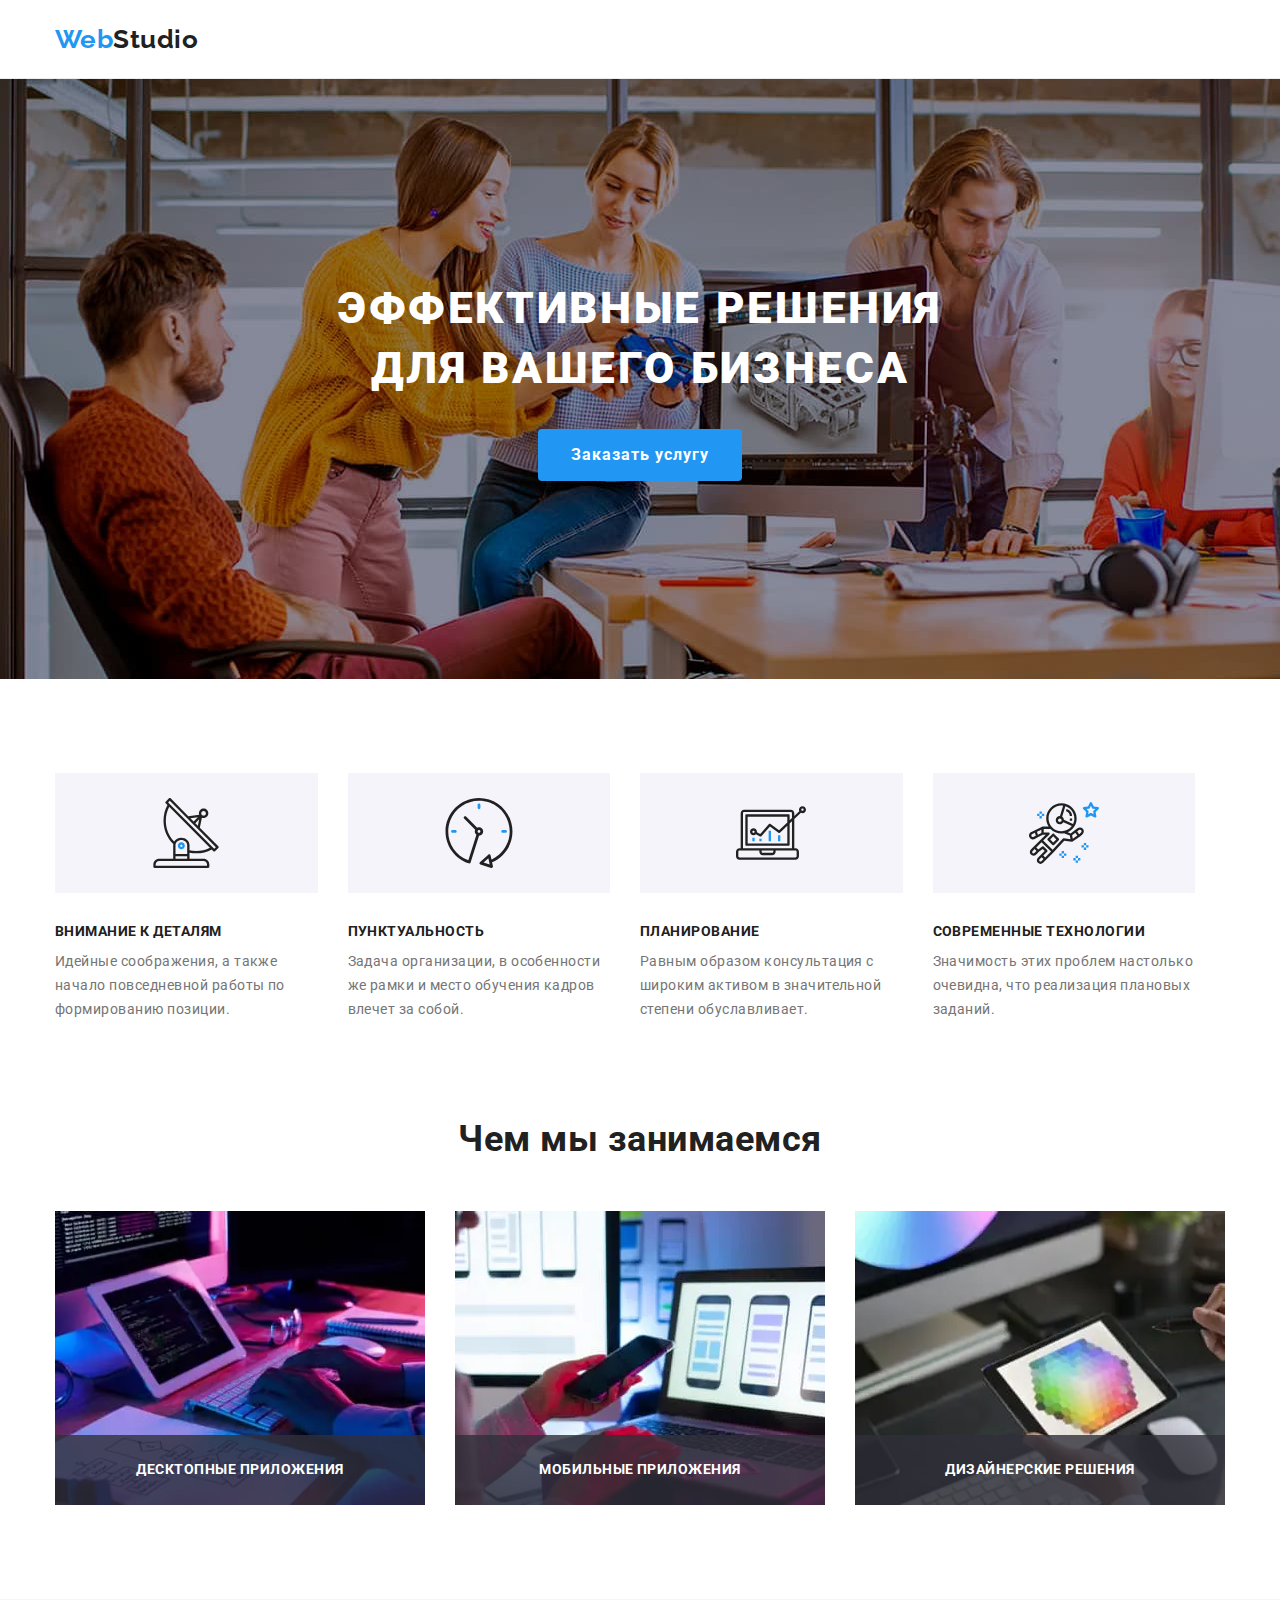
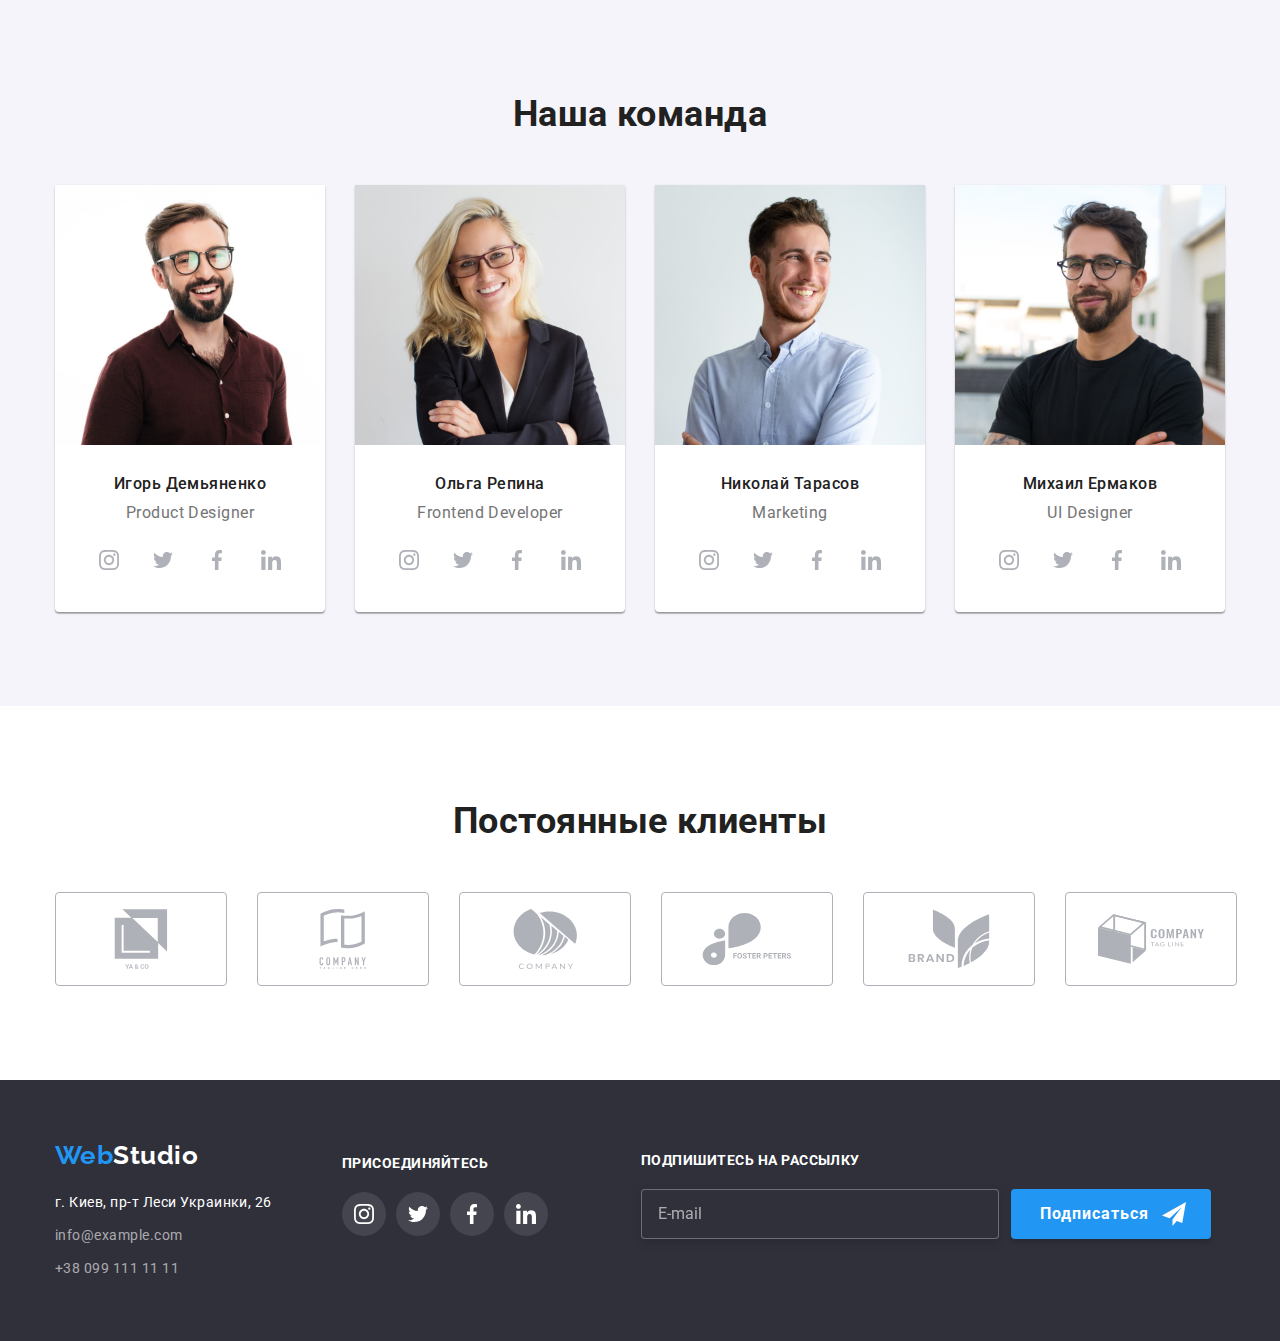
==== index.html @ a17e6ce0 "our works" ====
<!DOCTYPE html>
<html lang="ru">
  <head>
    <meta charset="UTF-8" />
    <meta http-equiv="X-UA-Compatible" content="IE=edge" />
    <meta name="viewport" content="width=device-width, initial-scale=1.0" />
    <title>Студия</title>
    
    <link rel="preconnect" href="https://fonts.gstatic.com" />
    <link
      href="https://fonts.googleapis.com/css2?family=Raleway:wght@700&family=Roboto:wght@400;500;700;900&display=swap"
      rel="stylesheet"
    />
    <link
      rel="stylesheet"
      href="https://cdnjs.cloudflare.com/ajax/libs/modern-normalize/1.0.0/modern-normalize.min.css"
    />
    <link rel="stylesheet" href="./css/main.min.css">
  </head>
  <body>
    <!-- Header -->
    <header class="header header-section">
      <div class="container header-container">
        <a href="./index.html" lang="en" class="logo logo-geometry"
          ><span class="logo__name-one">Web</span
          ><span class="logo__name-two">Studio</span></a
        >
        <nav class="nav">
          <ul class="nav-list list">
            <li class="nav-list__point">
              <a href="./index.html" class="nav-list__item nav-list__item--current">Студия</a>
            </li>
            <li class="nav-list__point">
              <a href="./portfolio.html" class="nav-list__item">Портфолио</a>
            </li>
            <li class="nav-list__point"><a href="" class="nav-list__item">Контакты</a></li>
          </ul>
        </nav>
        <ul class="contacts list nav-contacts">
          <li class="contacts__point">
            <a href="mailto:info@devstudio.com" class="contacts__item">
              <svg class="contacts__icon" width="16" height="12">
                <use href="./images/sprite.svg#icon-envelope"></use>
              </svg>
              info@devstudio.com</a
            >
          </li>
          <li class="contacts__point">
            <a href="tel:+380961111111" class="contacts__item">
              <svg class="contacts__icon" width="10" height="16">
                <use href="./images/sprite.svg#icon-smartphone"></use>
              </svg>
              +38 096 111 11 11</a
            >
          </li>
        </ul>
      </div>
    </header>
    <!-- Main -->
    <main>
      <!-- Hero -->
      <section class="hero section hero-geometry">
        <div class="container">
          <h1 class="hero__title">
            Эффективные решения <br> для вашего бизнеса
          </h1>
          <button type="button" class="hero__button" data-modal-open>
            Заказать услугу
          </button>
        </div>
      </section>

      <!-- Why us -->
      <section class="advantages section advantages-geometry">
        <div class="container">
          <h2 class="heading-studio visually-hidden">Почему мы?</h2>
          <ul class="pros list pros-geometry">
            <li class="pros__list-item">
              <div class="pros__pic">
                <svg class="pros__icon" width="70" height="70">
                  <use href="./images/sprite.svg#icon-antenna"></use>
                </svg>
              </div>
              <h3 class="pros__name">Внимание к деталям</h3>
              <p class="pros__content">
                Идейные соображения, а также начало повседневной работы по
                формированию позиции.
              </p>
            </li>

            <li class="pros__list-item">
              <div class="pros__pic">
                <svg class="pros__icon" width="70" height="70">
                  <use href="./images/sprite.svg#icon-clock"></use>
                </svg>
              </div>
              <h3 class="pros__name">Пунктуальность</h3>
              <p class="pros__content">
                Задача организации, в особенности же рамки и место обучения
                кадров влечет за собой.
              </p>
            </li>

            <li class="pros__list-item">
              <div class="pros__pic">
                <svg class="pros__icon" width="70" height="70">
                  <use href="./images/sprite.svg#icon-diagram"></use>
                </svg>
              </div>
              <h3 class="pros__name">Планирование</h3>
              <p class="pros__content">
                Равным образом консультация с широким активом в значительной
                степени обуславливает.
              </p>
            </li>

            <li class="pros__list-item">
              <div class="pros__pic">
                <svg class="pros__icon" width="70" height="70">
                  <use href="./images/sprite.svg#icon-astronaut"></use>
                </svg>
              </div>
              <h3 class="pros__name">
                Современные технологии
              </h3>
              <p class="pros__content">
                Значимость этих проблем настолько очевидна, что реализация
                плановых заданий.
              </p>
            </li>
          </ul>
        </div>
      </section>

      <!-- What we do -->
      <section class="works section works-geometry">
        <div class="container">
          <h2 class="heading-studio">Чем мы занимаемся</h2>
          <ul class="services list services-geometry">
            <li class="services__image">


              <picture>
                <source media="(min-width: 1200px)"
                    srcset="./images/what-we-do/hands-typing-web.webp 1x, ./images/what-we-do/hands-typing-web@2x.webp 2x"
                    type="image/webp">
                <source media="(min-width: 1200px)"
                    srcset="./images/what-we-do/hands-typing.jpg 1x, ./images/what-we-do/hands-typing@2x.jpg 2x">
              <img
                src="#"
                alt="Руки, набирающие текст на беспроводной клавиатуре"
              />
              </picture>

              <div class="services__description">
                <p class="services__name">Десктопные приложения</p>
              </div>
            </li>
            <li class="services__image">

<picture>
<source media="(min-width: 1200px)"
                    srcset="./images/what-we-do/one-hand-holding-the-phone-web.webp 1x, ./images/what-we-do/one-hand-holding-the-phone-web@2x.webp 2x"
                    type="image/webp">
                <source media="(min-width: 1200px)"
                    srcset="./images/what-we-do/one-hand-holding-the-phone.jpg 1x, ./images/what-we-do/one-hand-holding-the-phone@2x.jpg 2x">
              <img
                src="#"
                alt="Руки: в одной мобильный телефон, вторая лежит на клавиатуре"
              />
</picture>
            <div class="services__description">
              <p class="services__name">Мобильные приложения</p>
            </div>
            </li>
            <li class="services__image">
              <picture>
<source media="(min-width: 1200px)"
                    srcset="./images/what-we-do/color-palette-web.webp 1x, ./images/what-we-do/color-palette-web@2x.webp 2x"
                    type="image/webp">
                <source media="(min-width: 1200px)"
                    srcset="./images/what-we-do/color-palette.jpg 1x, ./images/what-we-do/color-palette@2x.jpg 2x">
              <img
                src="#"
                alt="Руки, держащие планшет с изображением цветовой палитры"
              />
</picture>
              
            <div class="services__description">
              <p class="services__name">Дизайнерские решения</p>
            </div>
            </li>

          </ul>
        </div>
      </section>

      <!-- Our team -->
      <section class="employees section">
        <div class="container">
          <h2 class="heading-studio">Наша команда</h2>
          <ul class="team list">
            <li class="team__employee-card">
              <img
                src="./images/our-team/igor-demianenko.jpg"
                alt="Игорь Демьяненко"
                width="270"
              />
              <div class="team__employee-info">
                <h3 class="team__employee-name">Игорь Демьяненко</h3>
                <p lang="en" class="team__employee-job">
                  Product Designer
                </p>
                <ul class="networks list">
                  <li class="networks__item list">
                    <a href="" class="networks__link">
                      <svg class="networks__icon" width="20" height="20">
                        <use href="./images/sprite.svg#icon-instagram"></use>
                      </svg>
                    </a>
                  </li>
                  <li class="networks__item list">
                    <a href="" class="networks__link">
                      <svg class="networks__icon" width="20" height="20">
                        <use href="./images/sprite.svg#icon-twitter"></use>
                      </svg>
                    </a>
                  </li>
                  <li class="networks__item list">
                    <a href="" class="networks__link">
                      <svg class="networks__icon" width="20" height="20">
                        <use href="./images/sprite.svg#icon-facebook"></use>
                      </svg>
                    </a>
                  </li>
                  <li class="networks__item list">
                    <a href="" class="networks__link">
                      <svg class="networks__icon" width="20" height="20">
                        <use href="./images/sprite.svg#icon-linkedin"></use>
                      </svg>
                    </a>
                  </li>
                </ul>
              </div>
            </li>
            <li class="team__employee-card">
              <img
                src="./images/our-team/olga-repina.jpg"
                alt="Ольга Репина"
                width="270"
              />
              <div class="team__employee-info">
                <h3 class="team__employee-name">Ольга Репина</h3>
                <p lang="en" class="team__employee-job">
                  Frontend Developer
                </p>
                <ul class="networks list">
                  <li class="networks__item list">
                    <a href="" class="networks__link">
                      <svg class="networks__icon" width="20" height="20">
                        <use href="./images/sprite.svg#icon-instagram"></use>
                      </svg>
                    </a>
                  </li>
                  <li class="networks__item list">
                    <a href="" class="networks__link">
                      <svg class="networks__icon" width="20" height="20">
                        <use href="./images/sprite.svg#icon-twitter"></use>
                      </svg>
                    </a>
                  </li>
                  <li class="networks__item list">
                    <a href="" class="networks__link">
                      <svg class="networks__icon" width="20" height="20">
                        <use href="./images/sprite.svg#icon-facebook"></use>
                      </svg>
                    </a>
                  </li>
                  <li class="networks__item list">
                    <a href="" class="networks__link">
                      <svg class="networks__icon" width="20" height="20">
                        <use href="./images/sprite.svg#icon-linkedin"></use>
                      </svg>
                    </a>
                  </li>
                </ul>
              </div>
            </li>
            <li class="team__employee-card">
              <img
                src="./images/our-team/nikolai-tarasov.jpg"
                alt="Николай Тарасов"
                width="270"
              />
              <div class="team__employee-info">
                <h3 class="team__employee-name">Николай Тарасов</h3>
                <p lang="en" class="team__employee-job">Marketing</p>
                <ul class="networks list">
                  <li class="networks__item list">
                    <a href="" class="networks__link">
                      <svg class="networks__icon" width="20" height="20">
                        <use href="./images/sprite.svg#icon-instagram"></use>
                      </svg>
                    </a>
                  </li>
                  <li class="networks__item list">
                    <a href="" class="networks__link">
                      <svg class="networks__icon" width="20" height="20">
                        <use href="./images/sprite.svg#icon-twitter"></use>
                      </svg>
                    </a>
                  </li>
                  <li class="networks__item list">
                    <a href="" class="networks__link">
                      <svg class="networks__icon" width="20" height="20">
                        <use href="./images/sprite.svg#icon-facebook"></use>
                      </svg>
                    </a>
                  </li>
                  <li class="networks__item list">
                    <a href="" class="networks__link">
                      <svg class="networks__icon" width="20" height="20">
                        <use href="./images/sprite.svg#icon-linkedin"></use>
                      </svg>
                    </a>
                  </li>
                </ul>
              </div>
            </li>
            <li class="team__employee-card">
              <img
                src="./images/our-team/mikhail-ermakov.jpg"
                alt="Михаил Ермаков"
                width="270"
              />
              <div class="team__employee-info">
                <h3 class="team__employee-name">Михаил Ермаков</h3>
                <p lang="en" class="team__employee-job">UI Designer</p>
                <ul class="networks list">
                  <li class="networks__item list">
                    <a href="" class="networks__link">
                      <svg class="networks__icon" width="20" height="20">
                        <use href="./images/sprite.svg#icon-instagram"></use>
                      </svg>
                    </a>
                  </li>
                  <li class="networks__item list">
                    <a href="" class="networks__link">
                      <svg class="networks__icon" width="20" height="20">
                        <use href="./images/sprite.svg#icon-twitter"></use>
                      </svg>
                    </a>
                  </li>
                  <li class="networks__item list">
                    <a href="" class="networks__link">
                      <svg class="networks__icon" width="20" height="20">
                        <use href="./images/sprite.svg#icon-facebook"></use>
                      </svg>
                    </a>
                  </li>
                  <li class="networks__item list">
                    <a href="" class="networks__link">
                      <svg class="networks__icon" width="20" height="20">
                        <use href="./images/sprite.svg#icon-linkedin"></use>
                      </svg>
                    </a>
                  </li>
                </ul>
              </div>
            </li>
          </ul>
        </div>
      </section>

      <section class="our-clients section">
        <div class="container">
          <h2 class="heading-studio">Постоянные клиенты</h2>
          <ul class="clients list">
            <li class="clients__item">
              <a href="" class="clients__link"
                ><svg class="clients__icon" width="106" height="60">
                  <use href="./images/sprite.svg#icon-yaco"></use>
                </svg>
              </a>
            </li>

            <li class="clients__item">
              <a href="" class="clients__link"
                ><svg class="clients__icon" width="106" height="60">
                  <use
                    href="./images/sprite.svg#icon-company-tagline-here"
                  ></use>
                </svg>
              </a>
            </li>

            <li class="clients__item">
              <a href="" class="clients__link"
                ><svg class="clients__icon" width="106" height="60">
                  <use href="./images/sprite.svg#icon-company"></use>
                </svg>
              </a>
            </li>

            <li class="clients__item">
              <a href="" class="clients__link"
                ><svg class="clients__icon" width="106" height="60">
                  <use href="./images/sprite.svg#icon-foster-petters"></use>
                </svg>
              </a>
            </li>

            <li class="clients__item">
              <a href="" class="clients__link"
                ><svg class="clients__icon" width="106" height="60">
                  <use href="./images/sprite.svg#icon-brand"></use>
                </svg>
              </a>
            </li>

            <li class="clients__item">
              <a href="" class="clients__link"
                ><svg class="clients__icon" width="106" height="60">
                  <use href="./images/sprite.svg#icon-company-tagline"></use>
                </svg>
              </a>
            </li>
          </ul>
        </div>
      </section>
    </main>
    <!-- Footer -->
    <footer class="footer">
      <div class="container footer-container">
        <div class="footer-contacts contacts-geometry">
          <a href="index.html" lang="en" class="logo logo-footer"
            ><span class="logo__name-one">Web</span
            ><span class="logo__name-two--white">Studio</span></a
          >
          <address>
            <ul class="address list">
              <li class="address__map">
                <a
                  href="https://goo.gl/maps/o1qzPbgA9d3HTLMZ9"
                  target="_blank"
                  rel="noopener noreferrer"
                  class="address__google-maps"
                  >г. Киев, пр-т Леси Украинки, 26</a
                >
              </li>
              <li class="address__email">
                <a href="mailto:info@example.com" class="address__virtual-link"
                  >info@example.com</a
                >
              </li>
              <li class="address__phone">
                <a href="tel:+380991111111" class="address__virtual-link"
                  >+38 099 111 11 11</a
                >
              </li>
            </ul>
          </address>
        </div>
        <div class="join-us footer-networks">
          <h3 class="join-us__footer-heading">Присоединяйтесь</h3>
          <ul class="networks list">
            <li class="networks__item list">
              <a href="" class="networks__link networks__link-grey">
                <svg class="networks__icon" width="20" height="20">
                  <use href="./images/sprite.svg#icon-instagram"></use>
                </svg>
              </a>
            </li>
            <li class="networks__item list">
              <a href="" class="networks__link networks__link-grey">
                <svg class="networks__icon" width="20" height="20">
                  <use href="./images/sprite.svg#icon-twitter"></use>
                </svg>
              </a>
            </li>
            <li class="networks__item list">
              <a href="" class="networks__link networks__link-grey">
                <svg class="networks__icon" width="20" height="20">
                  <use href="./images/sprite.svg#icon-facebook"></use>
                </svg>
              </a>
            </li>
            <li class="networks__item list">
              <a href="" class="networks__link networks__link-grey">
                <svg class="networks__icon" width="20" height="20">
                  <use href="./images/sprite.svg#icon-linkedin"></use>
                </svg>
              </a>
            </li>
          </ul>
        </div>
        
        <div class="footer-form footer-form-geometry">
          <form action="#" class="contact-form">
            <p class="contact-form__feedback">Подпишитесь на рассылку</p>
            <div class="form-field">
              <label class="form-field__label">
                <input class="form-field__input" type="email" name="email" placeholder="E-mail" required>
              </label>
              <button class="form-field__button" type="submit">Подписаться
                <svg class="form-field__icon" width="24" height="24">
                  <use href="./images/sprite.svg#icon-icon-send"></use>
                </svg>  
              </button>
            </div>
          </form>
        </div>
      </div>
    </footer>
    <div class="backdrop is-hidden" data-modal>
      <div class="modal">
        <button type="button" class="close-button" data-modal-close>
          <svg class="modal-button" width="18" height="18">
            <use href=./images/sprite.svg#icon-close-button></use>
          </svg>
        </button>
        <form class="modal-form" autocomplete="off">
          
            <p class="modal-form-feedback">Оставьте свои данные, мы вам перезвоним</p>
            <label class="modal-form-label">Имя
              <input class="modal-form-input" type="text" name="user-name" minlength="2"
                            pattern="[a-zA-Zа-яёА-ЯЁ]+" title="Имя должно содержать символы кирилицы или латиницы" required>
              <svg class="modal-form-icon" width="18" height="18">
                <use href="./images/sprite.svg#icon-person-black"></use>
              </svg>
            </label>

            <label class="modal-form-label">Телефон
              <input class="modal-form-input" type="tel" name="user-phone" pattern="[0-9]{3}[0-9]{3}[0-9]{2}[0-9]{2}" title="0960000000" required>
              <svg class="modal-form-icon" width="18" height="18">
                <use href="./images/sprite.svg#icon-phone-black"></use>
              </svg>
            </label>

            <label class="modal-form-label">Почта
              <input class="modal-form-input" type="email" name="user-email" required>
              <svg class="modal-form-icon" width="18" height="18">
                <use href="./images/sprite.svg#icon-email-black"></use>
              </svg>
            </label>

            <label class="modal-form-label">Комментарий
              <textarea class="modal-form-comment" name="user-comment" placeholder="Введите текст"></textarea>
            </label>

            <label class="checkbox-label">
              <input class="checkbox visually-hidden" type="checkbox" name="chechbox" required/>
              <span class="checkbox-icon"></span>Соглашаюсь с рассылкой и принимаю &nbsp;<a href="#" class="modal-form-policy-link">Условия договора</a>
            </label>

            <button class="modal-form-button" type="submit">Отправить</button>


          </form>

      </div>
    </div>

    <script src="./js/modal.js"></script>
  </body>
</html>
---- css/main.min.css ----
:root{--main-text-color: #757575;--title-text-color: #212121;--primary-white-color: #ffffff;--accent-color: #2196f3;--main-icon-color: #afb1b8;--modal-button-hover: #188ce8;--footer-color: #2f303a;--duration: 250ms;--speed: cubic-bezier(0.4, 0, 0.2, 1)}h1,h2,h3,h4,h5,h6,p{margin-top:0;margin-bottom:0}ul,ol{padding-left:0;margin-top:0;margin-bottom:0}img{display:block;max-width:100%;height:auto}body{color:var(--main-text-color);font-family:Roboto, Open Sans, Cabin, sans-serif;letter-spacing:0.03em}.list{list-style-type:none}.section{padding-bottom:60px}@media screen and (min-width: 1200px){.section{padding-top:94px;padding-bottom:94px}}.container{width:450px;padding-left:15px;padding-right:15px;margin:0 auto}@media screen and (min-width: 768px){.container{width:738px}}@media screen and (min-width: 1200px){.container{width:1200px}}.heading-studio{color:var(--title-text-color);margin-bottom:30px;font-weight:700;font-size:28px;line-height:1.17;text-align:center}@media screen and (min-width: 1200px){.heading-studio{color:var(--title-text-color);margin-bottom:50px;font-weight:700;font-size:36px;text-align:center}}.visually-hidden{position:absolute;width:1px;height:1px;margin:-1px;border:0;padding:0;white-space:nowrap;clip-path:inset(100%);clip:rect(0 0 0 0);overflow:hidden}.logo{font-family:Raleway, sans-serif;font-size:24px;font-weight:700;line-height:1.17;text-decoration:none}.logo__name-one{color:var(--accent-color)}.logo__name-two{color:var(--title-text-color)}.logo-geometry{margin-right:276px;padding-left:0}@media screen and (min-width: 768px){.logo-geometry{margin-right:88px}}@media screen and (min-width: 1200px){.logo{font-size:26px;font-weight:700}.logo-geometry{margin-right:93px}}.header{border-bottom:1px solid #ececec}.header-section{padding-top:16px;padding-bottom:16px}@media screen and (min-width: 768px){.header-section{padding-top:26px;padding-bottom:26px}}@media screen and (min-width: 1200px){.header-section{padding-top:24px;padding-bottom:24px}}.nav{display:none}.contacts{display:none}.hero{min-width:480px;height:400px;background-image:linear-gradient(rgba(47,48,58,0.4), rgba(47,48,58,0.4)),url(/images/hero-phone.jpg);background-color:#c4c4c4;background-size:cover;background-repeat:no-repeat;text-align:center}@media (min-device-pixel-ratio: 2), (min-resolution: 192dpi), (min-resolution: 2dppx){.hero{background-image:url(/images/hero-phone@2x.jpg)}}.hero__title{margin-bottom:30px;font-size:26px;font-weight:900;line-height:1.61;letter-spacing:0.06em;text-transform:uppercase;color:var(--primary-white-color)}.hero__button{padding:10px 32px;border:1px solid transparent;border-radius:4px;color:var(--primary-white-color);background-color:var(--accent-color);font-size:16px;font-weight:700;line-height:1.87;letter-spacing:0.06em;cursor:pointer;transition:color var(--duration) var(--speed),background-color var(--duration) var(--speed)}.hero__button:hover,.hero__button:focus{color:var(--accent-color);background-color:var(--primary-white-color)}@media screen and (min-width: 768px){.hero{background-image:url(/images/hero-tablet.jpg)}}@media screen and (min-width: 768px) and (min-device-pixel-ratio: 2), screen and (min-width: 768px) and (min-resolution: 192dpi), screen and (min-width: 768px) and (min-resolution: 2dppx){.hero{background-image:url(/images/hero-tablet@2x.jpg)}}@media screen and (min-width: 1200px){.hero{height:600px;background-image:url(/images/hero-desktop.jpg)}.hero__title{font-size:44px;font-weight:900;line-height:1.36}}@media screen and (min-width: 1200px) and (min-device-pixel-ratio: 2), screen and (min-width: 1200px) and (min-resolution: 192dpi), screen and (min-width: 1200px) and (min-resolution: 2dppx){.hero{background-image:url(/images/hero-desktop@2x.jpg)}}.hero-geometry{margin-left:auto;margin-right:auto;padding-top:118px;padding-bottom:118px}@media screen and (min-width: 1200px){.hero-geometry{padding-top:200px;padding-bottom:200px}}.backdrop{position:fixed;top:0;left:0;width:100vw;height:100vh;background-color:rgba(0,0,0,0.2);opacity:1;transition:opacity var(--duration) var(--speed)}.backdrop.is-hidden{opacity:0;visibility:hidden;pointer-events:none}.backdrop.is-hidden .modal{transform:scale(0.9) translate(-50%, -50%)}.modal{position:absolute;top:50%;left:50%;transform:scale(1) translate(-50%, -50%);width:528px;height:581px;padding:40px;background-color:var(--primary-white-color);box-shadow:0px 1px 3px rgba(0,0,0,0.12),0px 1px 1px rgba(0,0,0,0.14),0px 2px 1px rgba(0,0,0,0.2);border-radius:4px;transition:transform var(--duration) var(--speed),opacity var(--duration) var(--speed),visibility var(--duration) var(--speed)}.close-button{position:absolute;top:8px;right:8px;display:flex;align-items:center;justify-content:center;width:30px;height:30px;border:1px solid rgba(0,0,0,0.1);border-radius:50%;background-color:transparent;cursor:pointer;padding:9px}.close-button:hover,.close-button:focus{fill:var(--accent-color);transition:fill var(--duration) var(--speed)}.modal-form{display:flex;flex-direction:column}.modal-form-feedback{margin-bottom:12px;font-size:20px;font-weight:700;line-height:1.17;text-align:center;color:var(--title-text-color)}.modal-form-label{position:relative;font-size:12px;font-weight:400;line-height:1.17;letter-spacing:0.01em}.modal-form-input{width:100%;height:40px;margin-top:4px;margin-bottom:10px;padding-left:42px;border:1px solid rgba(33,33,33,0.2);border-radius:4px;cursor:pointer;transition:border var(--duration) var(--speed)}.modal-form-icon{position:absolute;top:29px;left:12px}.modal-form-label:focus-within>.modal-form-icon{fill:var(--accent-color);transition:fill var(--duration) var(--speed)}.modal-form-input:focus-within{border:1px solid var(--accent-color);outline:none;border-radius:4px;transition:border var(--duration) var(--speed)}.modal-form-comment{width:100%;height:120px;padding:12px 16px;resize:none;border:1px solid rgba(33,33,33,0.2);border-radius:4px;margin-top:4px;margin-bottom:20px;cursor:pointer;transition:border var(--duration) var(--speed)}.modal-form-comment::placeholder{font-size:14px;font-weight:400;line-height:1.17;letter-spacing:0.01em}.modal-form-comment:focus-within{border:1px solid var(--accent-color);outline:none;border-radius:4px;transition:border var(--duration) var(--speed)}.checkbox-label{display:flex;align-items:center;justify-content:center;margin-bottom:30px;font-size:14px;font-weight:400;line-height:1.71;cursor:pointer}.checkbox-icon{margin-right:8.38px;width:16px;height:15px;border-radius:2px;border:2px solid var(--title-text-color);transition:border var(--duration) var(--speed)}.checkbox:checked+.checkbox-icon{background-color:var(--accent-color);background-image:url("../images/icon-check.svg");padding:4px 3px 2px 3px;border-color:var(--accent-color);background-repeat:no-repeat;transition:background-color var(--duration) var(--speed),background-image var(--duration) var(--speed),border-color var(--duration) var(--speed)}.modal-form-policy-link{font-size:14px;font-weight:400;line-height:1.71;color:var(--accent-color)}.modal-form-button{display:block;align-self:center;width:200px;height:50px;padding:10px 55px 10px 56px;box-shadow:0px 4px 4px rgba(0,0,0,0.15);border-radius:4px;border:var(--accent-color);font-size:16px;font-weight:400;line-height:1.87;letter-spacing:0.06em;text-align:center;cursor:pointer;color:var(--primary-white-color);background-color:var(--accent-color);transition:border var(--duration) var(--speed),background-color var(--duration) var(--speed),box-shadow var(--duration) var(--speed)}.modal-form-button:hover{border:var(--modal-button-hover);background-color:var(--modal-button-hover);box-shadow:0px 4px 4px rgba(0,0,0,0.15);transition:border var(--duration) var(--speed),background-color var(--duration) var(--speed),box-shadow var(--duration) var(--speed)}.advantages-geometry{padding-top:60px}@media screen and (min-width: 1200px){.advantages-geometry{padding-top:94px;padding-bottom:94px}}.pros{display:flex;flex-direction:column;width:450px}.pros__list-item:not(:last-child){margin-bottom:30px}.pros__pic{display:flex;align-items:center;justify-content:center;margin-bottom:30px;height:120px;background-color:#f5f4fa}.pros__name{padding-bottom:10px;color:var(--title-text-color);font-size:14px;font-weight:700;line-height:1.17;text-align:center;text-transform:uppercase}.pros__content{font-size:14px;font-weight:400;line-height:1.71}@media screen and (min-width: 768px){.pros{flex-direction:row;flex-wrap:wrap;width:738px}.pros__list-item{width:354px;height:251px}.pros__list-item:nth-child(2n+1){margin-right:30px}.pros__list-item:nth-last-child(-n+2){margin-bottom:0}.pros__name{text-align:left}}@media screen and (min-width: 1200px){.pros{width:1170px;height:251px;flex-wrap:nowrap}.pros__list-item{width:calc((100% - 120px) / 4)}.pros__list-item:nth-child(n+1){margin-bottom:0}.pros__list-item:not(:last-child){margin-right:30px}.pros__name{line-height:1.17}}.works{display:none}@media screen and (min-width: 1200px){.works-geometry{display:block;padding-top:0px}.services{display:flex;flex-wrap:wrap}.services__image{position:relative}.services__image:not(:last-child){margin-right:30px}.services__description{position:absolute;display:flex;align-items:center;justify-content:center;width:100%;min-height:70px;left:0;bottom:0;background-color:rgba(47,48,58,0.8)}.services__name{font-size:14px;font-weight:700;line-height:1.17;text-align:center;text-transform:uppercase;color:var(--primary-white-color)}.services-geometry{margin-right:-30px}}.employees{background-color:#f5f4fa}.team{display:flex;flex-wrap:wrap}.team__employee-card{background-color:var(--primary-white-color);box-shadow:0px 1px 3px rgba(0,0,0,0.12),0px 1px 1px rgba(0,0,0,0.14),0px 2px 1px rgba(0,0,0,0.2);border-radius:0px 0px 4px 4px}.team__employee-card:not(:last-child){margin-right:30px}.team__employee-info{padding-top:30px;padding-bottom:30px}.team__employee-name{margin-bottom:10px;color:var(--title-text-color);font-size:16px;font-weight:500;line-height:1.18;text-align:center}.team__employee-job{font-size:16px;font-weight:400;line-height:1.18;text-align:center;margin-bottom:16px}.networks{display:flex;align-items:flex-start;justify-content:center;margin-left:0}.networks__item:not(:last-child){margin-right:10px}.networks__link{display:flex;align-items:center;justify-content:center;padding:12px;fill:var(--main-icon-color);border-radius:50%;transition:fill var(--duration) var(--speed),background-color var(--duration) var(--speed)}.networks__link:hover,.networks__link:focus{fill:var(--primary-white-color);background-color:var(--accent-color);transition:fill var(--duration) var(--speed),background-color var(--duration) var(--speed)}.clients{display:flex;align-items:center}.clients__item:not(:last-child){margin-right:30px}.clients__link{display:flex;align-items:center;justify-content:center;padding:16px 32px;border:1px solid var(--main-icon-color);border-radius:4px;fill:var(--main-icon-color)}.clients__link:hover,.clients__link:focus{fill:var(--accent-color);border:1px solid var(--accent-color);transition:fill var(--duration) var(--speed),border var(--duration) var(--speed)}.footer{background-color:var(--footer-color)}.footer-container{display:flex}.footer-contacts{display:flex;flex-direction:column}.contacts-geometry{margin-right:70px;padding:60px 0px}.logo-footer{margin-right:0px;margin-bottom:20px;padding-left:0}.logo__name-two--white{color:var(--primary-white-color)}.address__google-maps{font-style:normal;font-size:14px;font-weight:400;line-height:1.71;text-decoration:none;color:var(--primary-white-color)}.address__google-maps:hover,.address__google-maps:focus{color:var(--accent-color);transition:color var(--duration) var(--speed)}.address__virtual-link{font-style:normal;font-size:14px;font-weight:400;line-height:1.71;text-decoration:none;color:rgba(255,255,255,0.6)}.address__virtual-link:hover,.address__virtual-link:focus{color:var(--accent-color);transition:color var(--duration) var(--speed)}.address__map{margin-bottom:9px}.address__email{margin-bottom:9px}.join-us{display:block;height:80px}.join-us__footer-heading{margin-bottom:20px;align-items:baseline;font-size:14px;font-weight:700;line-height:1.17;text-transform:uppercase;color:var(--primary-white-color)}.footer-networks{margin-right:93px;padding-top:75px;padding-bottom:97px}.networks__link-grey{fill:var(--primary-white-color);background:rgba(255,255,255,0.1)}.networks__link-grey:hover,.networks__link-grey:focus{background-color:var(--accent-color)}.footer-form-geometry{padding-top:72px;padding-bottom:94px}.contact-form__feedback{margin-bottom:20px;font-size:14px;font-weight:700;line-height:1.17;text-transform:uppercase;color:var(--primary-white-color)}.form-field{position:relative;display:flex;align-items:center;justify-content:center}.form-field__label{display:inline-block}.form-field__input{width:358px;height:50px;margin-right:12px;padding-left:16px;border:1px solid rgba(255,255,255,0.3);filter:drop-shadow(0px 4px 4px rgba(0,0,0,0.15));border-radius:4px;background-color:var(--footer-color);color:var(--primary-white-color)}.form-field__input::placeholder{font-size:16px;font-weight:400;line-height:1.25;align-items:center;color:rgba(255,255,255,0.6)}.form-field__button{display:flex;align-items:center;justify-content:center;width:200px;height:50px;padding:10px 62px 10px 29px;font-size:16px;font-weight:700;line-height:1.87;letter-spacing:0.06em;color:var(--primary-white-color);box-shadow:0px 4px 4px rgba(0,0,0,0.15);border:var(--accent-color);border-radius:4px;background-color:var(--accent-color)}.form-field__icon{position:absolute;top:50%;right:0;transform:translate(-50%, -50%);margin-right:13px;margin-left:10px}.buttons{display:flex;align-items:flex-start;justify-content:center}.buttons__content:not(:last-child):not(:last-child){padding-right:8px}.buttons__portfolio-button{padding:6px 22px;border-radius:4px;border:1px solid transparent;font-size:16px;font-weight:500;line-height:1.62;text-align:center;cursor:pointer;color:var(--title-text-color);background-color:#f5f4fa}.buttons__portfolio-button:hover,.buttons__portfolio-button:focus{color:var(--primary-white-color);background-color:var(--accent-color);box-shadow:0px 3px 1px rgba(0,0,0,0.1),0px 1px 2px rgba(0,0,0,0.08),0px 2px 2px rgba(0,0,0,0.12);transition:color var(--duration) var(--speed),background-color var(--duration) var(--speed),box-shadow var(--duration) var(--speed)}.buttons__portfolio-button--current{color:var(--primary-white-color);background-color:var(--accent-color)}.buttons-geometry{margin-bottom:50px;padding-right:-8px}.products{display:flex;flex-wrap:wrap}.products__item{flex-basis:calc((100% - 60px) / 3);background-color:var(--primary-white-color)}.products__item:not(:nth-last-child(-n+3)){margin-bottom:30px}.products__item:not(:nth-child(3n+3)){margin-right:30px}.products__item:hover{box-shadow:0px 1px 1px rgba(0,0,0,0.12),0px 4px 4px rgba(0,0,0,0.06),1px 4px 6px rgba(0,0,0,0.16);cursor:pointer}.products__content{position:relative;height:100%;width:100%;overflow:hidden}.products__overlay{position:absolute;top:0;left:0;transform:translateY(100%);opacity:0;padding:63px 24px;font-size:18px;font-weight:400;line-height:1.56;color:var(--primary-white-color);background-color:rgba(33,150,243,0.9);transition:transform var(--duration) var(--speed),opacity var(--duration) var(--speed)}.products__link:hover .products__overlay,.products__link:focus .products__overlay{transform:translateY(0%);transition:transform var(--duration) var(--speed),opacity var(--duration) var(--speed);opacity:1}.products__link{display:block;text-decoration:none;color:inherit}.products__description{padding:20px 24px;border-right:1px solid #eeeeee;border-bottom:1px solid #eeeeee;border-left:1px solid #eeeeee}.products__name{color:var(--title-text-color);margin-bottom:4px;font-size:18px;font-weight:700;line-height:2;letter-spacing:0.06em}.products__example{font-size:16px;font-weight:400;line-height:1.87}
/*# sourceMappingURL=main.min.css.map */
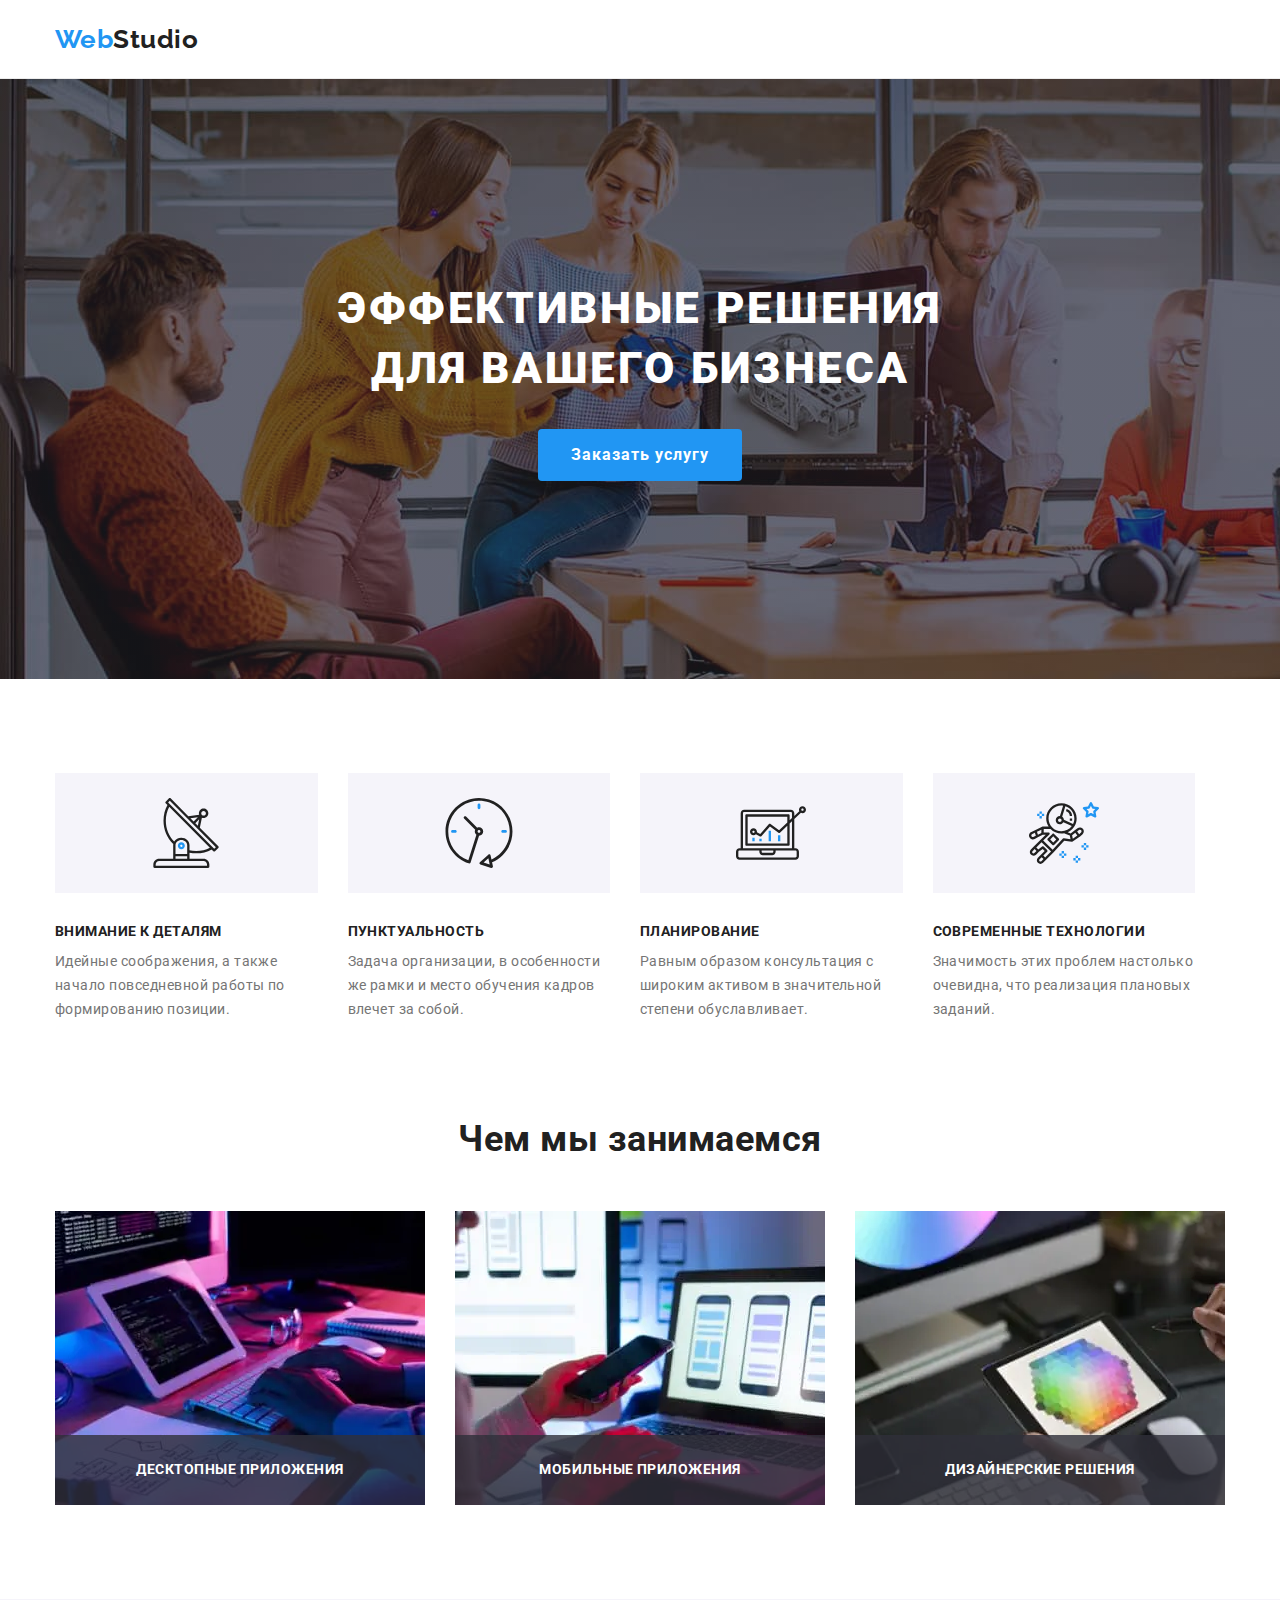
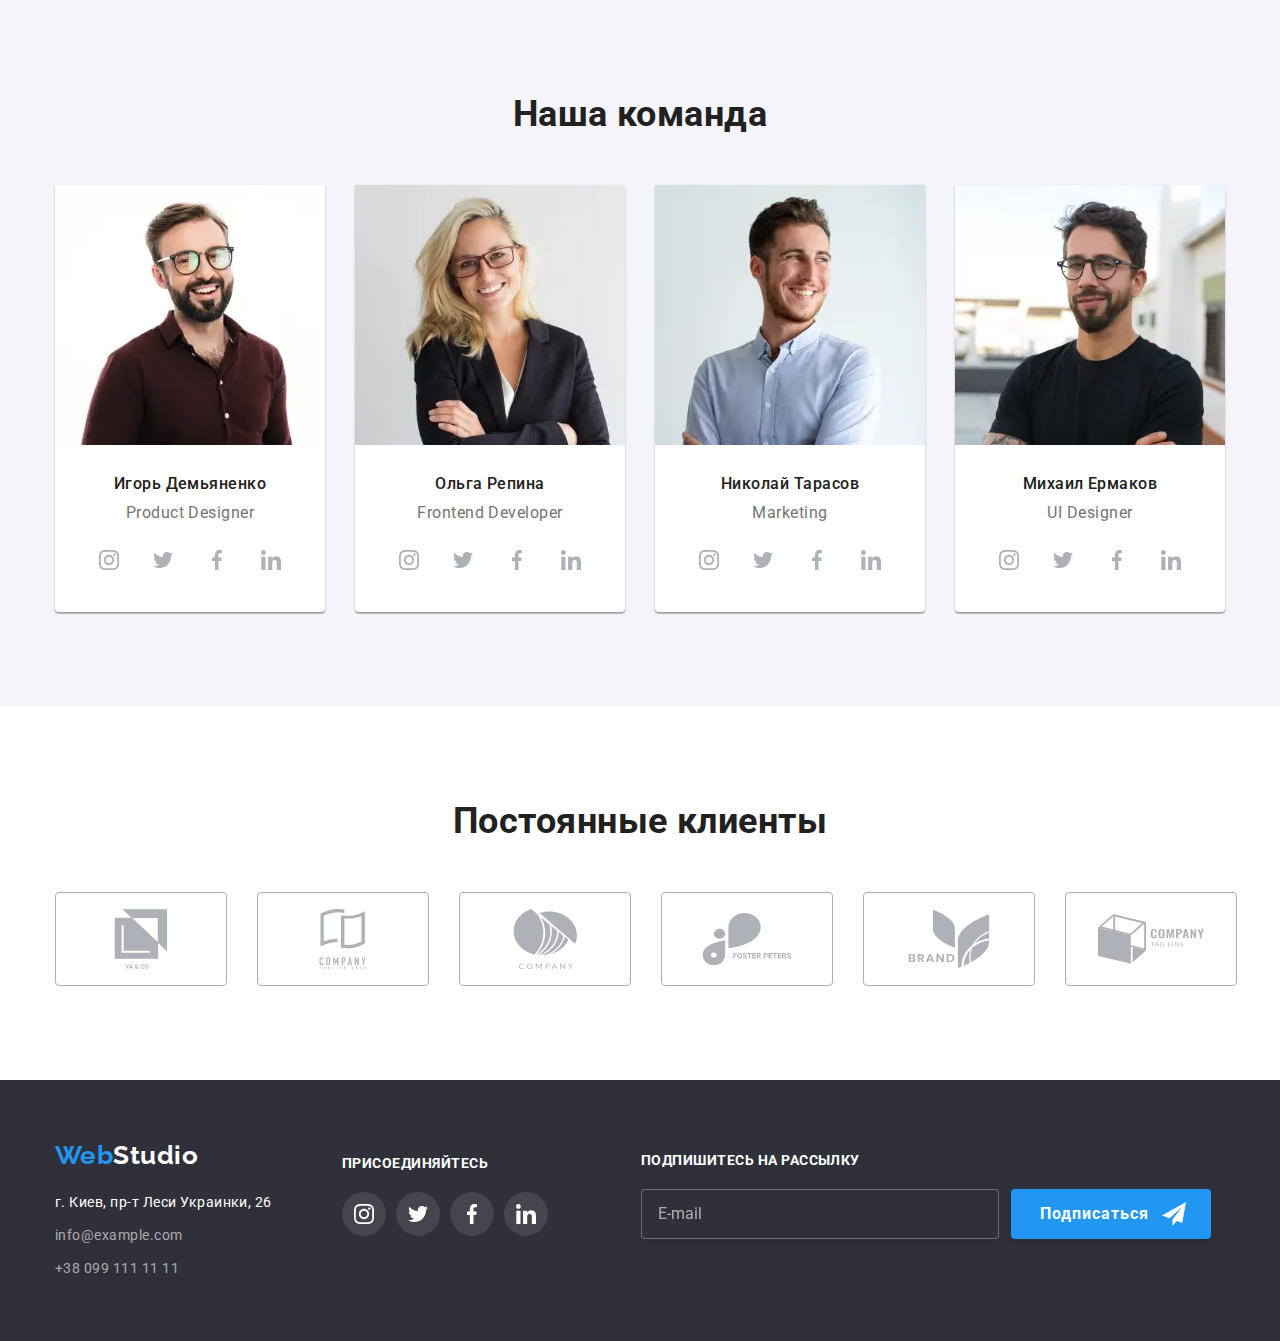
==== commit c35544c8: "our team pics" ====
--- a/index.html
+++ b/index.html
@@ -201,11 +201,32 @@
           <h2 class="heading-studio">Наша команда</h2>
           <ul class="team list">
             <li class="team__employee-card">
-              <img
-                src="./images/our-team/igor-demianenko.jpg"
+
+              <picture>
+                <source media="(min-width: 1200px)"
+                    srcset="./images/our-team/desktop/igor-demianenko-web.webp 1x, ./images/our-team/desktop/igor-demianenko-web@2x.webp 2x"
+                    type="image/webp">
+                <source media="(min-width: 1200px)"
+                    srcset="./images/our-team/desktop/igor-demianenko.jpg 1x, ./images/our-team/desktop/igor-demianenko@2x.jpg 2x">
+
+                <source media="(min-width: 768px)"
+                    srcset="./images/our-team/tablet/igor-demianenko-web.webp 1x, ./images/our-team/tablet/igor-demianenko-web@2x.webp 2x"
+                    type="image/webp">
+                <source media="(min-width: 768px)"
+                    srcset="./images/our-team/tablet/igor-demianenko.jpg 1x, ./images/our-team/tablet/igor-demianenko@2x.jpg 2x">
+
+                <source media="(min-width: 320px) and (max-width: 767px)"
+                    srcset="./images/our-team/phone/igor-demianenko-web.webp 1x, ./images/our-team/phone/igor-demianenko-web@2x.webp 2x"
+                    type="image/webp">
+                <source media="(min-width: 320px) and (max-width: 767px)"
+                    srcset="./images/our-team/phone/igor-demianenko.jpg 1x, ./images/our-team/phone/igor-demianenko@2x.jpg 2x">
+
+                <img
+                src="#"
                 alt="Игорь Демьяненко"
-                width="270"
-              />
+                />
+              </picture>
+              
               <div class="team__employee-info">
                 <h3 class="team__employee-name">Игорь Демьяненко</h3>
                 <p lang="en" class="team__employee-job">
@@ -244,11 +265,32 @@
               </div>
             </li>
             <li class="team__employee-card">
-              <img
-                src="./images/our-team/olga-repina.jpg"
+
+              <picture>
+                <source media="(min-width: 1200px)"
+                    srcset="./images/our-team/desktop/olga-repina-web.webp 1x, ./images/our-team/desktop/olga-repina-web@2x.webp 2x"
+                    type="image/webp">
+                <source media="(min-width: 1200px)"
+                    srcset="./images/our-team/desktop/olga-repina.jpg 1x, ./images/our-team/desktop/olga-repina@2x.jpg 2x">
+
+                <source media="(min-width: 768px)"
+                    srcset="./images/our-team/tablet/olga-repina-web.webp 1x, ./images/our-team/tablet/olga-repina-web@2x.webp 2x"
+                    type="image/webp">
+                <source media="(min-width: 768px)"
+                    srcset="./images/our-team/tablet/olga-repina.jpg 1x, ./images/our-team/tablet/olga-repina@2x.jpg 2x">
+
+                <source media="(min-width: 320px) and (max-width: 767px)"
+                    srcset="./images/our-team/phone/olga-repina-web.webp 1x, ./images/our-team/phone/olga-repina-web@2x.webp 2x"
+                    type="image/webp">
+                <source media="(min-width: 320px) and (max-width: 767px)"
+                    srcset="./images/our-team/phone/olga-repina.jpg 1x, ./images/our-team/phone/olga-repina@2x.jpg 2x">
+
+                <img
+                src="#"
                 alt="Ольга Репина"
-                width="270"
               />
+              </picture>
+              
               <div class="team__employee-info">
                 <h3 class="team__employee-name">Ольга Репина</h3>
                 <p lang="en" class="team__employee-job">
@@ -287,11 +329,32 @@
               </div>
             </li>
             <li class="team__employee-card">
+
+              <picture>
+                <source media="(min-width: 1200px)"
+                    srcset="./images/our-team/desktop/nikolai-tarasov-web.webp 1x, ./images/our-team/desktop/nikolai-tarasov-web@2x.webp 2x"
+                    type="image/webp">
+                <source media="(min-width: 1200px)"
+                    srcset="./images/our-team/desktop/nikolai-tarasov.jpg 1x, ./images/our-team/desktop/nikolai-tarasov@2x.jpg 2x">
+
+                <source media="(min-width: 768px)"
+                    srcset="./images/our-team/tablet/nikolai-tarasov-web.webp 1x, ./images/our-team/tablet/nikolai-tarasov-web@2x.webp 2x"
+                    type="image/webp">
+                <source media="(min-width: 768px)"
+                    srcset="./images/our-team/tablet/nikolai-tarasov.jpg 1x, ./images/our-team/tablet/nikolai-tarasov@2x.jpg 2x">
+
+                <source media="(min-width: 320px) and (max-width: 767px)"
+                    srcset="./images/our-team/phone/nikolai-tarasov-web.webp 1x, ./images/our-team/phone/nikolai-tarasov-web@2x.webp 2x"
+                    type="image/webp">
+                <source media="(min-width: 320px) and (max-width: 767px)"
+                    srcset="./images/our-team/phone/nikolai-tarasov.jpg 1x, ./images/our-team/phone/nikolai-tarasov@2x.jpg 2x">
+
               <img
-                src="./images/our-team/nikolai-tarasov.jpg"
+                src="#"
                 alt="Николай Тарасов"
-                width="270"
               />
+              </picture>
+              
               <div class="team__employee-info">
                 <h3 class="team__employee-name">Николай Тарасов</h3>
                 <p lang="en" class="team__employee-job">Marketing</p>
@@ -328,11 +391,32 @@
               </div>
             </li>
             <li class="team__employee-card">
+
+              <picture>
+                <source media="(min-width: 1200px)"
+                    srcset="./images/our-team/desktop/mikhail-ermakov-web.webp 1x, ./images/our-team/desktop/mikhail-ermakov-web@2x.webp 2x"
+                    type="image/webp">
+                <source media="(min-width: 1200px)"
+                    srcset="./images/our-team/desktop/mikhail-ermakov.jpg 1x, ./images/our-team/desktop/mikhail-ermakov@2x.jpg 2x">
+
+                <source media="(min-width: 768px)"
+                    srcset="./images/our-team/tablet/mikhail-ermakov-web.webp 1x, ./images/our-team/tablet/mikhail-ermakov-web@2x.webp 2x"
+                    type="image/webp">
+                <source media="(min-width: 768px)"
+                    srcset="./images/our-team/tablet/mikhail-ermakov.jpg 1x, ./images/our-team/tablet/mikhail-ermakov@2x.jpg 2x">
+
+                <source media="(min-width: 320px) and (max-width: 767px)"
+                    srcset="./images/our-team/phone/mikhail-ermakov-web.webp 1x, ./images/our-team/phone/mikhail-ermakov-web@2x.webp 2x"
+                    type="image/webp">
+                <source media="(min-width: 320px) and (max-width: 767px)"
+                    srcset="./images/our-team/phone/mikhail-ermakov.jpg 1x, ./images/our-team/phone/mikhail-ermakov@2x.jpg 2x">
+
               <img
-                src="./images/our-team/mikhail-ermakov.jpg"
+                src="#"
                 alt="Михаил Ермаков"
-                width="270"
               />
+              </picture>
+              
               <div class="team__employee-info">
                 <h3 class="team__employee-name">Михаил Ермаков</h3>
                 <p lang="en" class="team__employee-job">UI Designer</p>
--- a/css/main.min.css
+++ b/css/main.min.css
@@ -1,2 +1,2 @@
-:root{--main-text-color: #757575;--title-text-color: #212121;--primary-white-color: #ffffff;--accent-color: #2196f3;--main-icon-color: #afb1b8;--modal-button-hover: #188ce8;--footer-color: #2f303a;--duration: 250ms;--speed: cubic-bezier(0.4, 0, 0.2, 1)}h1,h2,h3,h4,h5,h6,p{margin-top:0;margin-bottom:0}ul,ol{padding-left:0;margin-top:0;margin-bottom:0}img{display:block;max-width:100%;height:auto}body{color:var(--main-text-color);font-family:Roboto, Open Sans, Cabin, sans-serif;letter-spacing:0.03em}.list{list-style-type:none}.section{padding-bottom:60px}@media screen and (min-width: 1200px){.section{padding-top:94px;padding-bottom:94px}}.container{width:450px;padding-left:15px;padding-right:15px;margin:0 auto}@media screen and (min-width: 768px){.container{width:738px}}@media screen and (min-width: 1200px){.container{width:1200px}}.heading-studio{color:var(--title-text-color);margin-bottom:30px;font-weight:700;font-size:28px;line-height:1.17;text-align:center}@media screen and (min-width: 1200px){.heading-studio{color:var(--title-text-color);margin-bottom:50px;font-weight:700;font-size:36px;text-align:center}}.visually-hidden{position:absolute;width:1px;height:1px;margin:-1px;border:0;padding:0;white-space:nowrap;clip-path:inset(100%);clip:rect(0 0 0 0);overflow:hidden}.logo{font-family:Raleway, sans-serif;font-size:24px;font-weight:700;line-height:1.17;text-decoration:none}.logo__name-one{color:var(--accent-color)}.logo__name-two{color:var(--title-text-color)}.logo-geometry{margin-right:276px;padding-left:0}@media screen and (min-width: 768px){.logo-geometry{margin-right:88px}}@media screen and (min-width: 1200px){.logo{font-size:26px;font-weight:700}.logo-geometry{margin-right:93px}}.header{border-bottom:1px solid #ececec}.header-section{padding-top:16px;padding-bottom:16px}@media screen and (min-width: 768px){.header-section{padding-top:26px;padding-bottom:26px}}@media screen and (min-width: 1200px){.header-section{padding-top:24px;padding-bottom:24px}}.nav{display:none}.contacts{display:none}.hero{min-width:480px;height:400px;background-image:linear-gradient(rgba(47,48,58,0.4), rgba(47,48,58,0.4)),url(/images/hero-phone.jpg);background-color:#c4c4c4;background-size:cover;background-repeat:no-repeat;text-align:center}@media (min-device-pixel-ratio: 2), (min-resolution: 192dpi), (min-resolution: 2dppx){.hero{background-image:url(/images/hero-phone@2x.jpg)}}.hero__title{margin-bottom:30px;font-size:26px;font-weight:900;line-height:1.61;letter-spacing:0.06em;text-transform:uppercase;color:var(--primary-white-color)}.hero__button{padding:10px 32px;border:1px solid transparent;border-radius:4px;color:var(--primary-white-color);background-color:var(--accent-color);font-size:16px;font-weight:700;line-height:1.87;letter-spacing:0.06em;cursor:pointer;transition:color var(--duration) var(--speed),background-color var(--duration) var(--speed)}.hero__button:hover,.hero__button:focus{color:var(--accent-color);background-color:var(--primary-white-color)}@media screen and (min-width: 768px){.hero{background-image:url(/images/hero-tablet.jpg)}}@media screen and (min-width: 768px) and (min-device-pixel-ratio: 2), screen and (min-width: 768px) and (min-resolution: 192dpi), screen and (min-width: 768px) and (min-resolution: 2dppx){.hero{background-image:url(/images/hero-tablet@2x.jpg)}}@media screen and (min-width: 1200px){.hero{height:600px;background-image:url(/images/hero-desktop.jpg)}.hero__title{font-size:44px;font-weight:900;line-height:1.36}}@media screen and (min-width: 1200px) and (min-device-pixel-ratio: 2), screen and (min-width: 1200px) and (min-resolution: 192dpi), screen and (min-width: 1200px) and (min-resolution: 2dppx){.hero{background-image:url(/images/hero-desktop@2x.jpg)}}.hero-geometry{margin-left:auto;margin-right:auto;padding-top:118px;padding-bottom:118px}@media screen and (min-width: 1200px){.hero-geometry{padding-top:200px;padding-bottom:200px}}.backdrop{position:fixed;top:0;left:0;width:100vw;height:100vh;background-color:rgba(0,0,0,0.2);opacity:1;transition:opacity var(--duration) var(--speed)}.backdrop.is-hidden{opacity:0;visibility:hidden;pointer-events:none}.backdrop.is-hidden .modal{transform:scale(0.9) translate(-50%, -50%)}.modal{position:absolute;top:50%;left:50%;transform:scale(1) translate(-50%, -50%);width:528px;height:581px;padding:40px;background-color:var(--primary-white-color);box-shadow:0px 1px 3px rgba(0,0,0,0.12),0px 1px 1px rgba(0,0,0,0.14),0px 2px 1px rgba(0,0,0,0.2);border-radius:4px;transition:transform var(--duration) var(--speed),opacity var(--duration) var(--speed),visibility var(--duration) var(--speed)}.close-button{position:absolute;top:8px;right:8px;display:flex;align-items:center;justify-content:center;width:30px;height:30px;border:1px solid rgba(0,0,0,0.1);border-radius:50%;background-color:transparent;cursor:pointer;padding:9px}.close-button:hover,.close-button:focus{fill:var(--accent-color);transition:fill var(--duration) var(--speed)}.modal-form{display:flex;flex-direction:column}.modal-form-feedback{margin-bottom:12px;font-size:20px;font-weight:700;line-height:1.17;text-align:center;color:var(--title-text-color)}.modal-form-label{position:relative;font-size:12px;font-weight:400;line-height:1.17;letter-spacing:0.01em}.modal-form-input{width:100%;height:40px;margin-top:4px;margin-bottom:10px;padding-left:42px;border:1px solid rgba(33,33,33,0.2);border-radius:4px;cursor:pointer;transition:border var(--duration) var(--speed)}.modal-form-icon{position:absolute;top:29px;left:12px}.modal-form-label:focus-within>.modal-form-icon{fill:var(--accent-color);transition:fill var(--duration) var(--speed)}.modal-form-input:focus-within{border:1px solid var(--accent-color);outline:none;border-radius:4px;transition:border var(--duration) var(--speed)}.modal-form-comment{width:100%;height:120px;padding:12px 16px;resize:none;border:1px solid rgba(33,33,33,0.2);border-radius:4px;margin-top:4px;margin-bottom:20px;cursor:pointer;transition:border var(--duration) var(--speed)}.modal-form-comment::placeholder{font-size:14px;font-weight:400;line-height:1.17;letter-spacing:0.01em}.modal-form-comment:focus-within{border:1px solid var(--accent-color);outline:none;border-radius:4px;transition:border var(--duration) var(--speed)}.checkbox-label{display:flex;align-items:center;justify-content:center;margin-bottom:30px;font-size:14px;font-weight:400;line-height:1.71;cursor:pointer}.checkbox-icon{margin-right:8.38px;width:16px;height:15px;border-radius:2px;border:2px solid var(--title-text-color);transition:border var(--duration) var(--speed)}.checkbox:checked+.checkbox-icon{background-color:var(--accent-color);background-image:url("../images/icon-check.svg");padding:4px 3px 2px 3px;border-color:var(--accent-color);background-repeat:no-repeat;transition:background-color var(--duration) var(--speed),background-image var(--duration) var(--speed),border-color var(--duration) var(--speed)}.modal-form-policy-link{font-size:14px;font-weight:400;line-height:1.71;color:var(--accent-color)}.modal-form-button{display:block;align-self:center;width:200px;height:50px;padding:10px 55px 10px 56px;box-shadow:0px 4px 4px rgba(0,0,0,0.15);border-radius:4px;border:var(--accent-color);font-size:16px;font-weight:400;line-height:1.87;letter-spacing:0.06em;text-align:center;cursor:pointer;color:var(--primary-white-color);background-color:var(--accent-color);transition:border var(--duration) var(--speed),background-color var(--duration) var(--speed),box-shadow var(--duration) var(--speed)}.modal-form-button:hover{border:var(--modal-button-hover);background-color:var(--modal-button-hover);box-shadow:0px 4px 4px rgba(0,0,0,0.15);transition:border var(--duration) var(--speed),background-color var(--duration) var(--speed),box-shadow var(--duration) var(--speed)}.advantages-geometry{padding-top:60px}@media screen and (min-width: 1200px){.advantages-geometry{padding-top:94px;padding-bottom:94px}}.pros{display:flex;flex-direction:column;width:450px}.pros__list-item:not(:last-child){margin-bottom:30px}.pros__pic{display:flex;align-items:center;justify-content:center;margin-bottom:30px;height:120px;background-color:#f5f4fa}.pros__name{padding-bottom:10px;color:var(--title-text-color);font-size:14px;font-weight:700;line-height:1.17;text-align:center;text-transform:uppercase}.pros__content{font-size:14px;font-weight:400;line-height:1.71}@media screen and (min-width: 768px){.pros{flex-direction:row;flex-wrap:wrap;width:738px}.pros__list-item{width:354px;height:251px}.pros__list-item:nth-child(2n+1){margin-right:30px}.pros__list-item:nth-last-child(-n+2){margin-bottom:0}.pros__name{text-align:left}}@media screen and (min-width: 1200px){.pros{width:1170px;height:251px;flex-wrap:nowrap}.pros__list-item{width:calc((100% - 120px) / 4)}.pros__list-item:nth-child(n+1){margin-bottom:0}.pros__list-item:not(:last-child){margin-right:30px}.pros__name{line-height:1.17}}.works{display:none}@media screen and (min-width: 1200px){.works-geometry{display:block;padding-top:0px}.services{display:flex;flex-wrap:wrap}.services__image{position:relative}.services__image:not(:last-child){margin-right:30px}.services__description{position:absolute;display:flex;align-items:center;justify-content:center;width:100%;min-height:70px;left:0;bottom:0;background-color:rgba(47,48,58,0.8)}.services__name{font-size:14px;font-weight:700;line-height:1.17;text-align:center;text-transform:uppercase;color:var(--primary-white-color)}.services-geometry{margin-right:-30px}}.employees{background-color:#f5f4fa}.team{display:flex;flex-wrap:wrap}.team__employee-card{background-color:var(--primary-white-color);box-shadow:0px 1px 3px rgba(0,0,0,0.12),0px 1px 1px rgba(0,0,0,0.14),0px 2px 1px rgba(0,0,0,0.2);border-radius:0px 0px 4px 4px}.team__employee-card:not(:last-child){margin-right:30px}.team__employee-info{padding-top:30px;padding-bottom:30px}.team__employee-name{margin-bottom:10px;color:var(--title-text-color);font-size:16px;font-weight:500;line-height:1.18;text-align:center}.team__employee-job{font-size:16px;font-weight:400;line-height:1.18;text-align:center;margin-bottom:16px}.networks{display:flex;align-items:flex-start;justify-content:center;margin-left:0}.networks__item:not(:last-child){margin-right:10px}.networks__link{display:flex;align-items:center;justify-content:center;padding:12px;fill:var(--main-icon-color);border-radius:50%;transition:fill var(--duration) var(--speed),background-color var(--duration) var(--speed)}.networks__link:hover,.networks__link:focus{fill:var(--primary-white-color);background-color:var(--accent-color);transition:fill var(--duration) var(--speed),background-color var(--duration) var(--speed)}.clients{display:flex;align-items:center}.clients__item:not(:last-child){margin-right:30px}.clients__link{display:flex;align-items:center;justify-content:center;padding:16px 32px;border:1px solid var(--main-icon-color);border-radius:4px;fill:var(--main-icon-color)}.clients__link:hover,.clients__link:focus{fill:var(--accent-color);border:1px solid var(--accent-color);transition:fill var(--duration) var(--speed),border var(--duration) var(--speed)}.footer{background-color:var(--footer-color)}.footer-container{display:flex}.footer-contacts{display:flex;flex-direction:column}.contacts-geometry{margin-right:70px;padding:60px 0px}.logo-footer{margin-right:0px;margin-bottom:20px;padding-left:0}.logo__name-two--white{color:var(--primary-white-color)}.address__google-maps{font-style:normal;font-size:14px;font-weight:400;line-height:1.71;text-decoration:none;color:var(--primary-white-color)}.address__google-maps:hover,.address__google-maps:focus{color:var(--accent-color);transition:color var(--duration) var(--speed)}.address__virtual-link{font-style:normal;font-size:14px;font-weight:400;line-height:1.71;text-decoration:none;color:rgba(255,255,255,0.6)}.address__virtual-link:hover,.address__virtual-link:focus{color:var(--accent-color);transition:color var(--duration) var(--speed)}.address__map{margin-bottom:9px}.address__email{margin-bottom:9px}.join-us{display:block;height:80px}.join-us__footer-heading{margin-bottom:20px;align-items:baseline;font-size:14px;font-weight:700;line-height:1.17;text-transform:uppercase;color:var(--primary-white-color)}.footer-networks{margin-right:93px;padding-top:75px;padding-bottom:97px}.networks__link-grey{fill:var(--primary-white-color);background:rgba(255,255,255,0.1)}.networks__link-grey:hover,.networks__link-grey:focus{background-color:var(--accent-color)}.footer-form-geometry{padding-top:72px;padding-bottom:94px}.contact-form__feedback{margin-bottom:20px;font-size:14px;font-weight:700;line-height:1.17;text-transform:uppercase;color:var(--primary-white-color)}.form-field{position:relative;display:flex;align-items:center;justify-content:center}.form-field__label{display:inline-block}.form-field__input{width:358px;height:50px;margin-right:12px;padding-left:16px;border:1px solid rgba(255,255,255,0.3);filter:drop-shadow(0px 4px 4px rgba(0,0,0,0.15));border-radius:4px;background-color:var(--footer-color);color:var(--primary-white-color)}.form-field__input::placeholder{font-size:16px;font-weight:400;line-height:1.25;align-items:center;color:rgba(255,255,255,0.6)}.form-field__button{display:flex;align-items:center;justify-content:center;width:200px;height:50px;padding:10px 62px 10px 29px;font-size:16px;font-weight:700;line-height:1.87;letter-spacing:0.06em;color:var(--primary-white-color);box-shadow:0px 4px 4px rgba(0,0,0,0.15);border:var(--accent-color);border-radius:4px;background-color:var(--accent-color)}.form-field__icon{position:absolute;top:50%;right:0;transform:translate(-50%, -50%);margin-right:13px;margin-left:10px}.buttons{display:flex;align-items:flex-start;justify-content:center}.buttons__content:not(:last-child):not(:last-child){padding-right:8px}.buttons__portfolio-button{padding:6px 22px;border-radius:4px;border:1px solid transparent;font-size:16px;font-weight:500;line-height:1.62;text-align:center;cursor:pointer;color:var(--title-text-color);background-color:#f5f4fa}.buttons__portfolio-button:hover,.buttons__portfolio-button:focus{color:var(--primary-white-color);background-color:var(--accent-color);box-shadow:0px 3px 1px rgba(0,0,0,0.1),0px 1px 2px rgba(0,0,0,0.08),0px 2px 2px rgba(0,0,0,0.12);transition:color var(--duration) var(--speed),background-color var(--duration) var(--speed),box-shadow var(--duration) var(--speed)}.buttons__portfolio-button--current{color:var(--primary-white-color);background-color:var(--accent-color)}.buttons-geometry{margin-bottom:50px;padding-right:-8px}.products{display:flex;flex-wrap:wrap}.products__item{flex-basis:calc((100% - 60px) / 3);background-color:var(--primary-white-color)}.products__item:not(:nth-last-child(-n+3)){margin-bottom:30px}.products__item:not(:nth-child(3n+3)){margin-right:30px}.products__item:hover{box-shadow:0px 1px 1px rgba(0,0,0,0.12),0px 4px 4px rgba(0,0,0,0.06),1px 4px 6px rgba(0,0,0,0.16);cursor:pointer}.products__content{position:relative;height:100%;width:100%;overflow:hidden}.products__overlay{position:absolute;top:0;left:0;transform:translateY(100%);opacity:0;padding:63px 24px;font-size:18px;font-weight:400;line-height:1.56;color:var(--primary-white-color);background-color:rgba(33,150,243,0.9);transition:transform var(--duration) var(--speed),opacity var(--duration) var(--speed)}.products__link:hover .products__overlay,.products__link:focus .products__overlay{transform:translateY(0%);transition:transform var(--duration) var(--speed),opacity var(--duration) var(--speed);opacity:1}.products__link{display:block;text-decoration:none;color:inherit}.products__description{padding:20px 24px;border-right:1px solid #eeeeee;border-bottom:1px solid #eeeeee;border-left:1px solid #eeeeee}.products__name{color:var(--title-text-color);margin-bottom:4px;font-size:18px;font-weight:700;line-height:2;letter-spacing:0.06em}.products__example{font-size:16px;font-weight:400;line-height:1.87}
+:root{--main-text-color: #757575;--title-text-color: #212121;--primary-white-color: #ffffff;--accent-color: #2196f3;--main-icon-color: #afb1b8;--modal-button-hover: #188ce8;--footer-color: #2f303a;--duration: 250ms;--speed: cubic-bezier(0.4, 0, 0.2, 1)}h1,h2,h3,h4,h5,h6,p{margin-top:0;margin-bottom:0}ul,ol{padding-left:0;margin-top:0;margin-bottom:0}img{display:block;max-width:100%;height:auto}body{color:var(--main-text-color);font-family:Roboto, Open Sans, Cabin, sans-serif;letter-spacing:0.03em}.list{list-style-type:none}.section{padding-bottom:60px}@media screen and (min-width: 1200px){.section{padding-top:94px;padding-bottom:94px}}.container{min-width:320px;padding-left:15px;padding-right:15px;margin:0 auto}@media screen and (min-width: 480px){.container{width:480px}}@media screen and (min-width: 768px){.container{width:768px}}@media screen and (min-width: 1200px){.container{width:1200px}}.heading-studio{color:var(--title-text-color);margin-bottom:30px;font-weight:700;font-size:28px;line-height:1.17;text-align:center}@media screen and (min-width: 1200px){.heading-studio{color:var(--title-text-color);margin-bottom:50px;font-weight:700;font-size:36px;text-align:center}}.visually-hidden{position:absolute;width:1px;height:1px;margin:-1px;border:0;padding:0;white-space:nowrap;clip-path:inset(100%);clip:rect(0 0 0 0);overflow:hidden}.logo{font-family:Raleway, sans-serif;font-size:24px;font-weight:700;line-height:1.17;text-decoration:none}.logo__name-one{color:var(--accent-color)}.logo__name-two{color:var(--title-text-color)}.logo-geometry{margin-right:276px;padding-left:0}@media screen and (min-width: 768px){.logo-geometry{margin-right:88px}}@media screen and (min-width: 1200px){.logo{font-size:26px;font-weight:700}.logo-geometry{margin-right:93px}}.header{border-bottom:1px solid #ececec}.header-section{padding-top:16px;padding-bottom:16px}@media screen and (min-width: 768px){.header-section{padding-top:26px;padding-bottom:26px}}@media screen and (min-width: 1200px){.header-section{padding-top:24px;padding-bottom:24px}}.nav{display:none}.contacts{display:none}.hero{min-width:320px;height:400px;background-image:linear-gradient(rgba(47,48,58,0.4), rgba(47,48,58,0.4)),url(../images/hero-phone.jpg);background-color:#c4c4c4;background-size:cover;background-repeat:no-repeat;text-align:center}@media (min-device-pixel-ratio: 2), (min-resolution: 192dpi), (min-resolution: 2dppx){.hero{background-image:linear-gradient(rgba(47,48,58,0.4), rgba(47,48,58,0.4)),url(../images/hero-phone@2x.jpg)}}.hero__title{margin-bottom:30px;font-size:26px;font-weight:900;line-height:1.61;letter-spacing:0.06em;text-transform:uppercase;color:var(--primary-white-color)}.hero__button{padding:10px 32px;border:1px solid transparent;border-radius:4px;color:var(--primary-white-color);background-color:var(--accent-color);font-size:16px;font-weight:700;line-height:1.87;letter-spacing:0.06em;cursor:pointer;transition:color var(--duration) var(--speed),background-color var(--duration) var(--speed)}.hero__button:hover,.hero__button:focus{color:var(--accent-color);background-color:var(--primary-white-color)}@media screen and (min-width: 768px){.hero{background-image:linear-gradient(rgba(47,48,58,0.4), rgba(47,48,58,0.4)),url(../images/hero-tablet.jpg)}}@media screen and (min-width: 768px) and (min-device-pixel-ratio: 2), screen and (min-width: 768px) and (min-resolution: 192dpi), screen and (min-width: 768px) and (min-resolution: 2dppx){.hero{background-image:linear-gradient(rgba(47,48,58,0.4), rgba(47,48,58,0.4)),url(../images/hero-tablet@2x.jpg)}}@media screen and (min-width: 1200px){.hero{height:600px;background-image:linear-gradient(rgba(47,48,58,0.4), rgba(47,48,58,0.4)),url(../images/hero-desktop.jpg)}.hero__title{font-size:44px;font-weight:900;line-height:1.36}}@media screen and (min-width: 1200px) and (min-device-pixel-ratio: 2), screen and (min-width: 1200px) and (min-resolution: 192dpi), screen and (min-width: 1200px) and (min-resolution: 2dppx){.hero{background-image:linear-gradient(rgba(47,48,58,0.4), rgba(47,48,58,0.4)),url(../images/hero-desktop@2x.jpg)}}.hero-geometry{margin-left:auto;margin-right:auto;padding-top:118px;padding-bottom:118px}@media screen and (min-width: 1200px){.hero-geometry{padding-top:200px;padding-bottom:200px}}.backdrop{position:fixed;top:0;left:0;width:100vw;height:100vh;background-color:rgba(0,0,0,0.2);opacity:1;transition:opacity var(--duration) var(--speed)}.backdrop.is-hidden{opacity:0;visibility:hidden;pointer-events:none}.backdrop.is-hidden .modal{transform:scale(0.9) translate(-50%, -50%)}.modal{position:absolute;top:50%;left:50%;transform:scale(1) translate(-50%, -50%);width:528px;height:581px;padding:40px;background-color:var(--primary-white-color);box-shadow:0px 1px 3px rgba(0,0,0,0.12),0px 1px 1px rgba(0,0,0,0.14),0px 2px 1px rgba(0,0,0,0.2);border-radius:4px;transition:transform var(--duration) var(--speed),opacity var(--duration) var(--speed),visibility var(--duration) var(--speed)}.close-button{position:absolute;top:8px;right:8px;display:flex;align-items:center;justify-content:center;width:30px;height:30px;border:1px solid rgba(0,0,0,0.1);border-radius:50%;background-color:transparent;cursor:pointer;padding:9px}.close-button:hover,.close-button:focus{fill:var(--accent-color);transition:fill var(--duration) var(--speed)}.modal-form{display:flex;flex-direction:column}.modal-form-feedback{margin-bottom:12px;font-size:20px;font-weight:700;line-height:1.17;text-align:center;color:var(--title-text-color)}.modal-form-label{position:relative;font-size:12px;font-weight:400;line-height:1.17;letter-spacing:0.01em}.modal-form-input{width:100%;height:40px;margin-top:4px;margin-bottom:10px;padding-left:42px;border:1px solid rgba(33,33,33,0.2);border-radius:4px;cursor:pointer;transition:border var(--duration) var(--speed)}.modal-form-icon{position:absolute;top:29px;left:12px}.modal-form-label:focus-within>.modal-form-icon{fill:var(--accent-color);transition:fill var(--duration) var(--speed)}.modal-form-input:focus-within{border:1px solid var(--accent-color);outline:none;border-radius:4px;transition:border var(--duration) var(--speed)}.modal-form-comment{width:100%;height:120px;padding:12px 16px;resize:none;border:1px solid rgba(33,33,33,0.2);border-radius:4px;margin-top:4px;margin-bottom:20px;cursor:pointer;transition:border var(--duration) var(--speed)}.modal-form-comment::placeholder{font-size:14px;font-weight:400;line-height:1.17;letter-spacing:0.01em}.modal-form-comment:focus-within{border:1px solid var(--accent-color);outline:none;border-radius:4px;transition:border var(--duration) var(--speed)}.checkbox-label{display:flex;align-items:center;justify-content:center;margin-bottom:30px;font-size:14px;font-weight:400;line-height:1.71;cursor:pointer}.checkbox-icon{margin-right:8.38px;width:16px;height:15px;border-radius:2px;border:2px solid var(--title-text-color);transition:border var(--duration) var(--speed)}.checkbox:checked+.checkbox-icon{background-color:var(--accent-color);background-image:url("../images/icon-check.svg");padding:4px 3px 2px 3px;border-color:var(--accent-color);background-repeat:no-repeat;transition:background-color var(--duration) var(--speed),background-image var(--duration) var(--speed),border-color var(--duration) var(--speed)}.modal-form-policy-link{font-size:14px;font-weight:400;line-height:1.71;color:var(--accent-color)}.modal-form-button{display:block;align-self:center;width:200px;height:50px;padding:10px 55px 10px 56px;box-shadow:0px 4px 4px rgba(0,0,0,0.15);border-radius:4px;border:var(--accent-color);font-size:16px;font-weight:400;line-height:1.87;letter-spacing:0.06em;text-align:center;cursor:pointer;color:var(--primary-white-color);background-color:var(--accent-color);transition:border var(--duration) var(--speed),background-color var(--duration) var(--speed),box-shadow var(--duration) var(--speed)}.modal-form-button:hover{border:var(--modal-button-hover);background-color:var(--modal-button-hover);box-shadow:0px 4px 4px rgba(0,0,0,0.15);transition:border var(--duration) var(--speed),background-color var(--duration) var(--speed),box-shadow var(--duration) var(--speed)}.advantages-geometry{padding-top:60px}@media screen and (min-width: 1200px){.advantages-geometry{padding-top:94px;padding-bottom:94px}}.pros{width:100%;margin-left:0;margin-right:0}.pros__list-item:not(:last-child){margin-bottom:30px}.pros__pic{display:flex;align-items:center;justify-content:center;margin-bottom:30px;height:120px;background-color:#f5f4fa}.pros__name{padding-bottom:10px;color:var(--title-text-color);font-size:14px;font-weight:700;line-height:1.17;text-align:center;text-transform:uppercase}.pros__content{font-size:14px;font-weight:400;line-height:1.71}@media screen and (min-width: 320px) and (max-width: 767px){.pros__list-item{width:100%}}@media screen and (min-width: 768px){.pros{display:flex;flex-direction:row;flex-wrap:wrap;width:100%}.pros__list-item{width:354px;height:251px}.pros__list-item:nth-child(2n+1){margin-right:30px}.pros__list-item:nth-last-child(-n+2){margin-bottom:0}.pros__name{text-align:left}}@media screen and (min-width: 1200px){.pros{width:1170px;height:251px;flex-wrap:nowrap}.pros__list-item{width:calc((100% - 120px) / 4)}.pros__list-item:nth-child(n+1){margin-bottom:0}.pros__list-item:not(:last-child){margin-right:30px}.pros__name{line-height:1.17}}.works{display:none}@media screen and (min-width: 1200px){.works-geometry{display:block;padding-top:0px}.services{display:flex;flex-wrap:wrap}.services__image{position:relative}.services__image:not(:last-child){margin-right:30px}.services__description{position:absolute;display:flex;align-items:center;justify-content:center;width:100%;min-height:70px;left:0;bottom:0;background-color:rgba(47,48,58,0.8)}.services__name{font-size:14px;font-weight:700;line-height:1.17;text-align:center;text-transform:uppercase;color:var(--primary-white-color)}.services-geometry{margin-right:-30px}}.employees{background-color:#f5f4fa}.team{display:flex;flex-wrap:wrap}.team__employee-card{background-color:var(--primary-white-color);box-shadow:0px 1px 3px rgba(0,0,0,0.12),0px 1px 1px rgba(0,0,0,0.14),0px 2px 1px rgba(0,0,0,0.2);border-radius:0px 0px 4px 4px}.team__employee-card:not(:last-child){margin-right:30px}.team__employee-info{padding-top:30px;padding-bottom:30px}.team__employee-name{margin-bottom:10px;color:var(--title-text-color);font-size:16px;font-weight:500;line-height:1.18;text-align:center}.team__employee-job{font-size:16px;font-weight:400;line-height:1.18;text-align:center;margin-bottom:16px}.networks{display:flex;align-items:flex-start;justify-content:center;margin-left:0}.networks__item:not(:last-child){margin-right:10px}.networks__link{display:flex;align-items:center;justify-content:center;padding:12px;fill:var(--main-icon-color);border-radius:50%;transition:fill var(--duration) var(--speed),background-color var(--duration) var(--speed)}.networks__link:hover,.networks__link:focus{fill:var(--primary-white-color);background-color:var(--accent-color);transition:fill var(--duration) var(--speed),background-color var(--duration) var(--speed)}.clients{display:flex;align-items:center}.clients__item:not(:last-child){margin-right:30px}.clients__link{display:flex;align-items:center;justify-content:center;padding:16px 32px;border:1px solid var(--main-icon-color);border-radius:4px;fill:var(--main-icon-color)}.clients__link:hover,.clients__link:focus{fill:var(--accent-color);border:1px solid var(--accent-color);transition:fill var(--duration) var(--speed),border var(--duration) var(--speed)}.footer{background-color:var(--footer-color)}.footer-container{display:flex}.footer-contacts{display:flex;flex-direction:column}.contacts-geometry{margin-right:70px;padding:60px 0px}.logo-footer{margin-right:0px;margin-bottom:20px;padding-left:0}.logo__name-two--white{color:var(--primary-white-color)}.address__google-maps{font-style:normal;font-size:14px;font-weight:400;line-height:1.71;text-decoration:none;color:var(--primary-white-color)}.address__google-maps:hover,.address__google-maps:focus{color:var(--accent-color);transition:color var(--duration) var(--speed)}.address__virtual-link{font-style:normal;font-size:14px;font-weight:400;line-height:1.71;text-decoration:none;color:rgba(255,255,255,0.6)}.address__virtual-link:hover,.address__virtual-link:focus{color:var(--accent-color);transition:color var(--duration) var(--speed)}.address__map{margin-bottom:9px}.address__email{margin-bottom:9px}.join-us{display:block;height:80px}.join-us__footer-heading{margin-bottom:20px;align-items:baseline;font-size:14px;font-weight:700;line-height:1.17;text-transform:uppercase;color:var(--primary-white-color)}.footer-networks{margin-right:93px;padding-top:75px;padding-bottom:97px}.networks__link-grey{fill:var(--primary-white-color);background:rgba(255,255,255,0.1)}.networks__link-grey:hover,.networks__link-grey:focus{background-color:var(--accent-color)}.footer-form-geometry{padding-top:72px;padding-bottom:94px}.contact-form__feedback{margin-bottom:20px;font-size:14px;font-weight:700;line-height:1.17;text-transform:uppercase;color:var(--primary-white-color)}.form-field{position:relative;display:flex;align-items:center;justify-content:center}.form-field__label{display:inline-block}.form-field__input{width:358px;height:50px;margin-right:12px;padding-left:16px;border:1px solid rgba(255,255,255,0.3);filter:drop-shadow(0px 4px 4px rgba(0,0,0,0.15));border-radius:4px;background-color:var(--footer-color);color:var(--primary-white-color)}.form-field__input::placeholder{font-size:16px;font-weight:400;line-height:1.25;align-items:center;color:rgba(255,255,255,0.6)}.form-field__button{display:flex;align-items:center;justify-content:center;width:200px;height:50px;padding:10px 62px 10px 29px;font-size:16px;font-weight:700;line-height:1.87;letter-spacing:0.06em;color:var(--primary-white-color);box-shadow:0px 4px 4px rgba(0,0,0,0.15);border:var(--accent-color);border-radius:4px;background-color:var(--accent-color)}.form-field__icon{position:absolute;top:50%;right:0;transform:translate(-50%, -50%);margin-right:13px;margin-left:10px}.buttons{display:flex;align-items:flex-start;justify-content:center}.buttons__content:not(:last-child):not(:last-child){padding-right:8px}.buttons__portfolio-button{padding:6px 22px;border-radius:4px;border:1px solid transparent;font-size:16px;font-weight:500;line-height:1.62;text-align:center;cursor:pointer;color:var(--title-text-color);background-color:#f5f4fa}.buttons__portfolio-button:hover,.buttons__portfolio-button:focus{color:var(--primary-white-color);background-color:var(--accent-color);box-shadow:0px 3px 1px rgba(0,0,0,0.1),0px 1px 2px rgba(0,0,0,0.08),0px 2px 2px rgba(0,0,0,0.12);transition:color var(--duration) var(--speed),background-color var(--duration) var(--speed),box-shadow var(--duration) var(--speed)}.buttons__portfolio-button--current{color:var(--primary-white-color);background-color:var(--accent-color)}.buttons-geometry{margin-bottom:50px;padding-right:-8px}.products{display:flex;flex-wrap:wrap}.products__item{flex-basis:calc((100% - 60px) / 3);background-color:var(--primary-white-color)}.products__item:not(:nth-last-child(-n+3)){margin-bottom:30px}.products__item:not(:nth-child(3n+3)){margin-right:30px}.products__item:hover{box-shadow:0px 1px 1px rgba(0,0,0,0.12),0px 4px 4px rgba(0,0,0,0.06),1px 4px 6px rgba(0,0,0,0.16);cursor:pointer}.products__content{position:relative;height:100%;width:100%;overflow:hidden}.products__overlay{position:absolute;top:0;left:0;transform:translateY(100%);opacity:0;padding:63px 24px;font-size:18px;font-weight:400;line-height:1.56;color:var(--primary-white-color);background-color:rgba(33,150,243,0.9);transition:transform var(--duration) var(--speed),opacity var(--duration) var(--speed)}.products__link:hover .products__overlay,.products__link:focus .products__overlay{transform:translateY(0%);transition:transform var(--duration) var(--speed),opacity var(--duration) var(--speed);opacity:1}.products__link{display:block;text-decoration:none;color:inherit}.products__description{padding:20px 24px;border-right:1px solid #eeeeee;border-bottom:1px solid #eeeeee;border-left:1px solid #eeeeee}.products__name{color:var(--title-text-color);margin-bottom:4px;font-size:18px;font-weight:700;line-height:2;letter-spacing:0.06em}.products__example{font-size:16px;font-weight:400;line-height:1.87}
 /*# sourceMappingURL=main.min.css.map */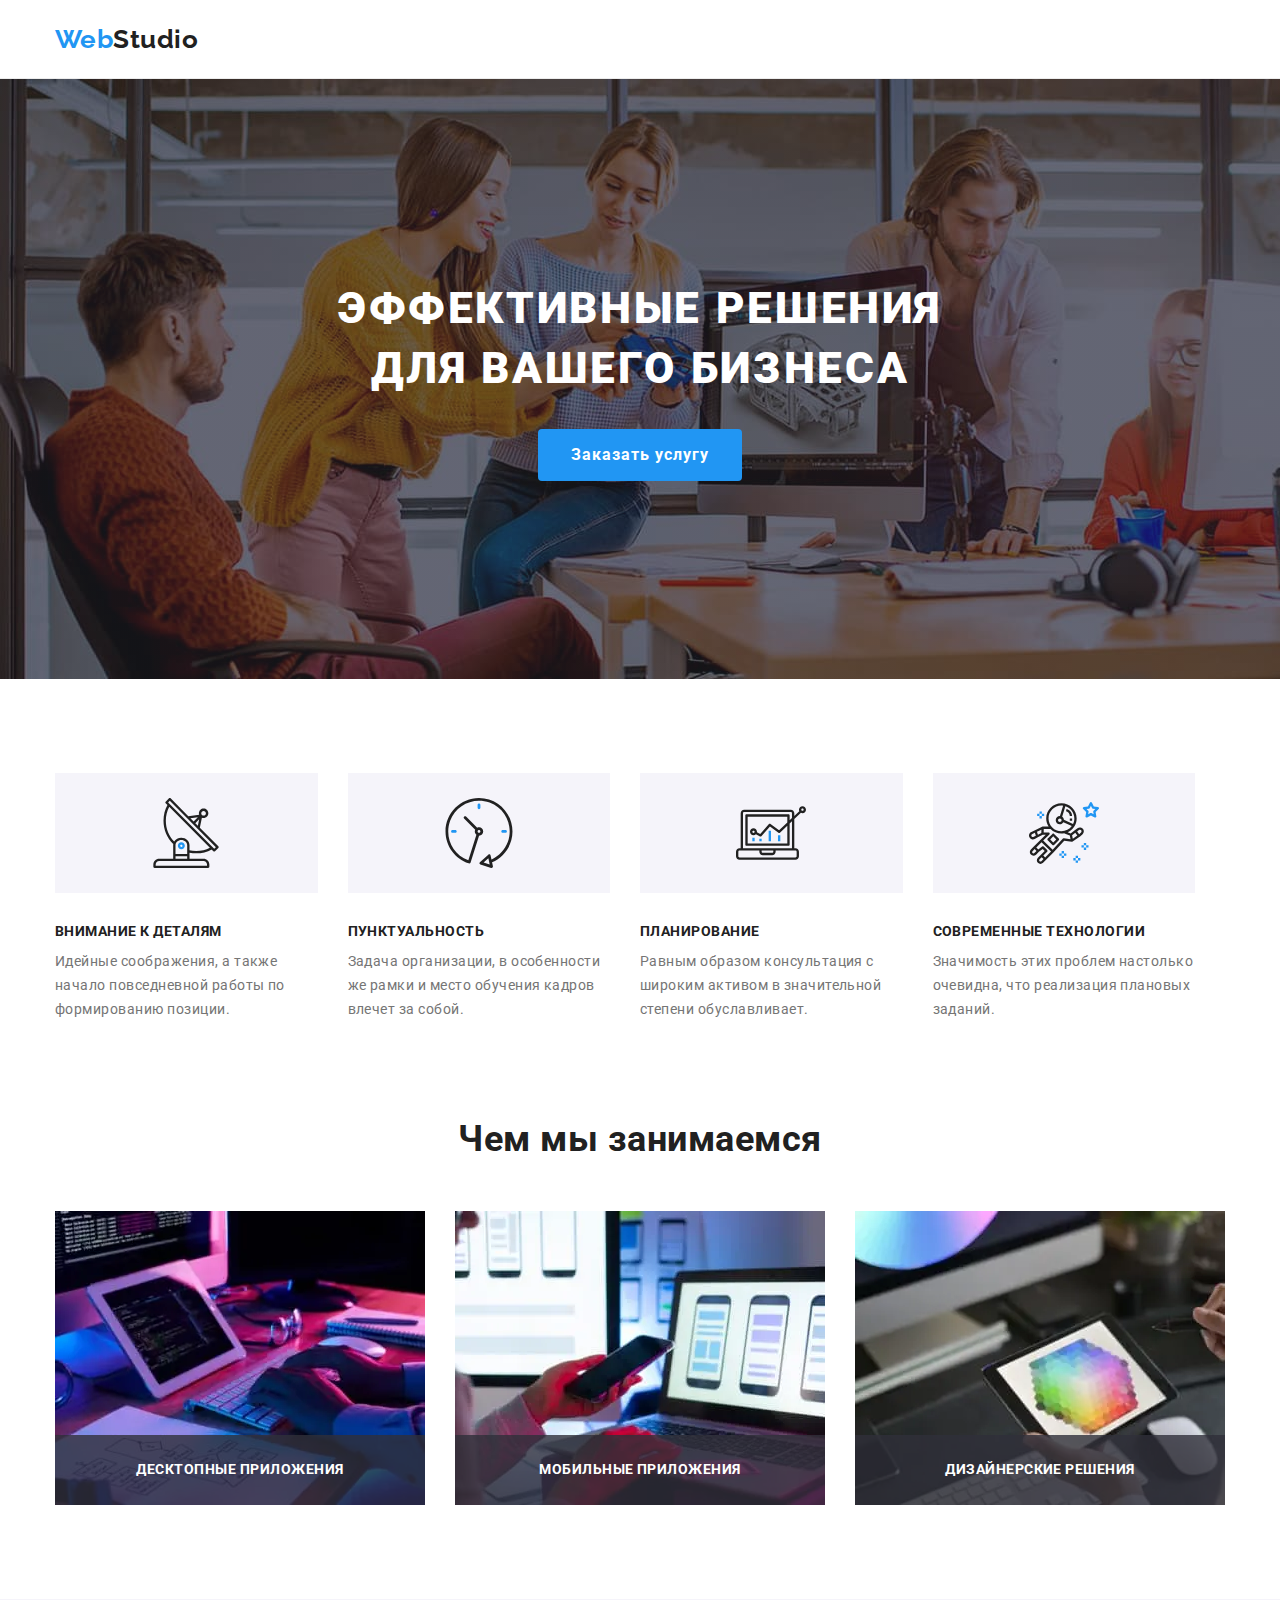
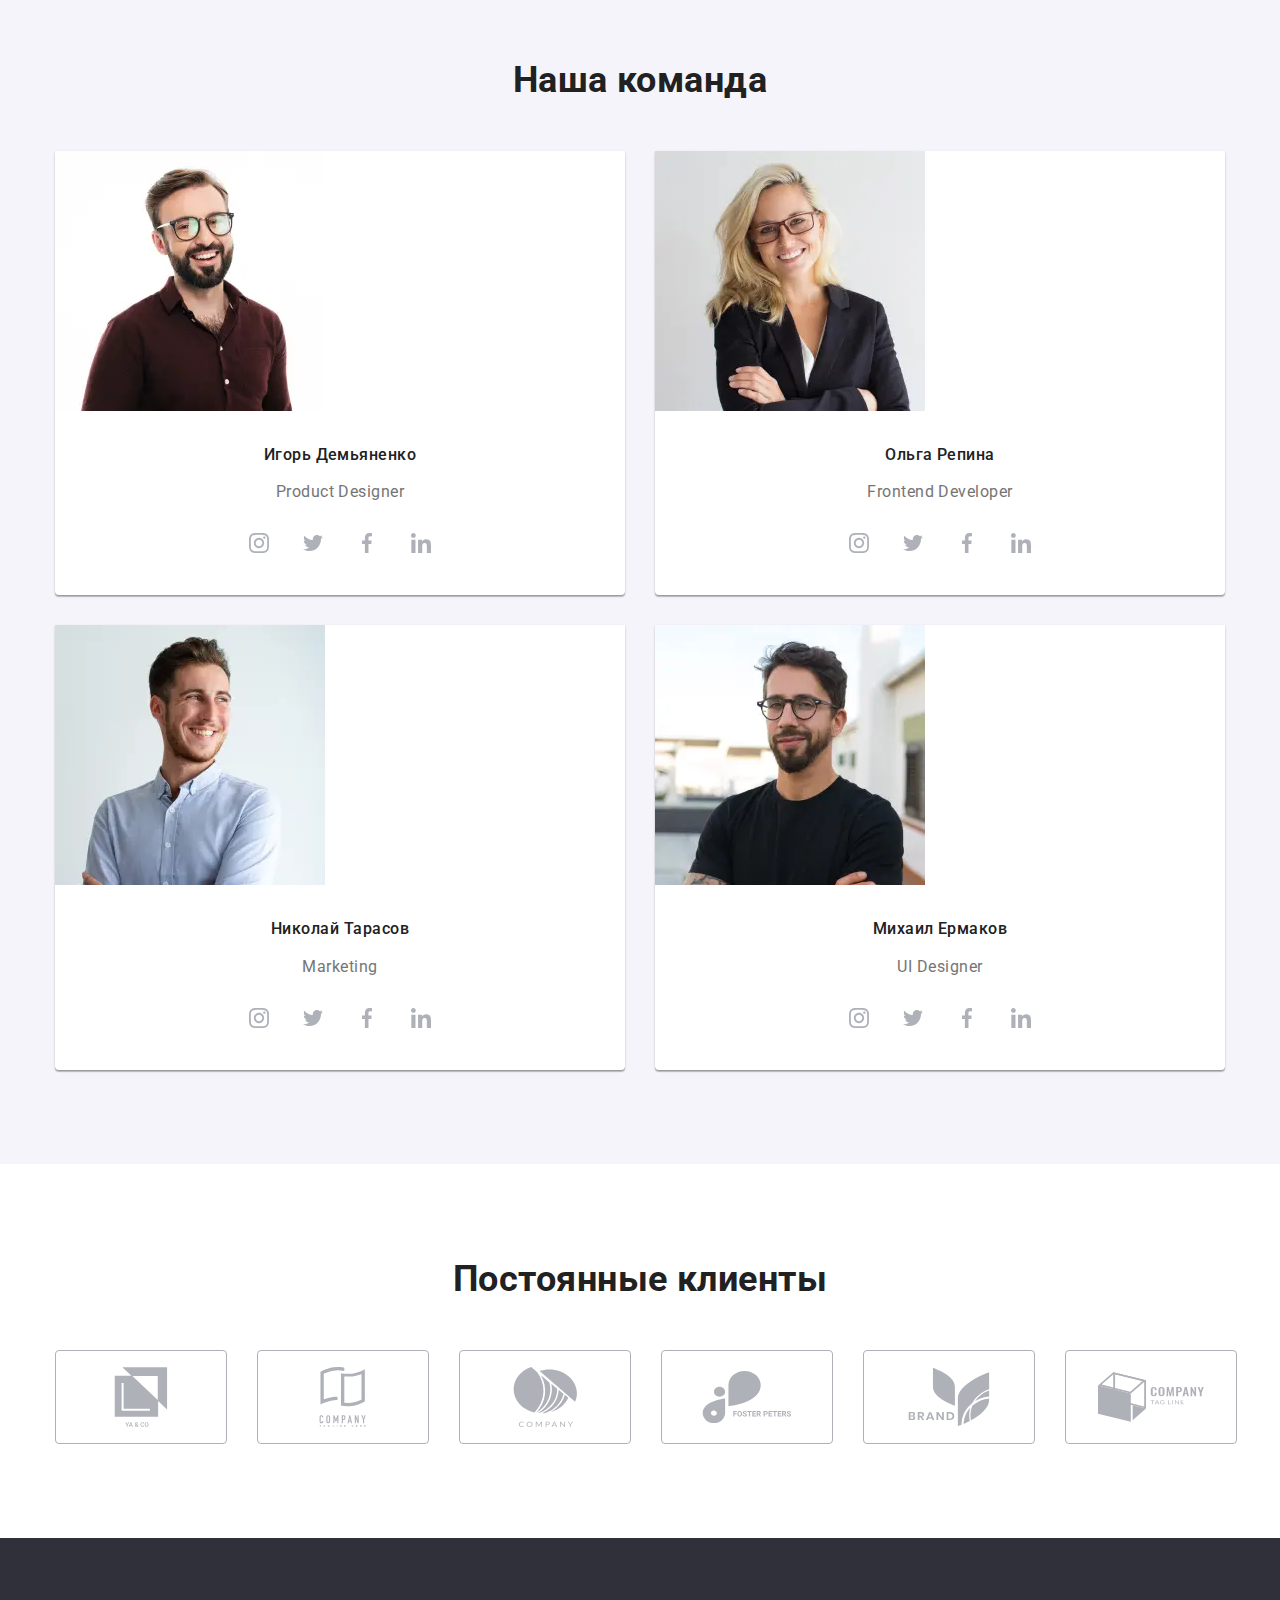
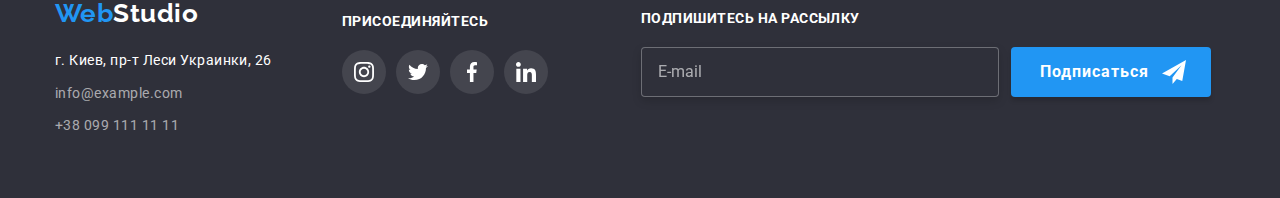
==== commit e9fecffa: "employees" ====
--- a/index.html
+++ b/index.html
@@ -215,10 +215,10 @@
                 <source media="(min-width: 768px)"
                     srcset="./images/our-team/tablet/igor-demianenko.jpg 1x, ./images/our-team/tablet/igor-demianenko@2x.jpg 2x">
 
-                <source media="(min-width: 320px) and (max-width: 767px)"
+                <source media="(min-width: 320px) and (max-width: 768px)"
                     srcset="./images/our-team/phone/igor-demianenko-web.webp 1x, ./images/our-team/phone/igor-demianenko-web@2x.webp 2x"
                     type="image/webp">
-                <source media="(min-width: 320px) and (max-width: 767px)"
+                <source media="(min-width: 320px) and (max-width: 768px)"
                     srcset="./images/our-team/phone/igor-demianenko.jpg 1x, ./images/our-team/phone/igor-demianenko@2x.jpg 2x">
 
                 <img
@@ -279,10 +279,10 @@
                 <source media="(min-width: 768px)"
                     srcset="./images/our-team/tablet/olga-repina.jpg 1x, ./images/our-team/tablet/olga-repina@2x.jpg 2x">
 
-                <source media="(min-width: 320px) and (max-width: 767px)"
+                <source media="(min-width: 320px) and (max-width: 768px)"
                     srcset="./images/our-team/phone/olga-repina-web.webp 1x, ./images/our-team/phone/olga-repina-web@2x.webp 2x"
                     type="image/webp">
-                <source media="(min-width: 320px) and (max-width: 767px)"
+                <source media="(min-width: 320px) and (max-width: 768px)"
                     srcset="./images/our-team/phone/olga-repina.jpg 1x, ./images/our-team/phone/olga-repina@2x.jpg 2x">
 
                 <img
@@ -343,10 +343,10 @@
                 <source media="(min-width: 768px)"
                     srcset="./images/our-team/tablet/nikolai-tarasov.jpg 1x, ./images/our-team/tablet/nikolai-tarasov@2x.jpg 2x">
 
-                <source media="(min-width: 320px) and (max-width: 767px)"
+                <source media="(min-width: 320px) and (max-width: 768px)"
                     srcset="./images/our-team/phone/nikolai-tarasov-web.webp 1x, ./images/our-team/phone/nikolai-tarasov-web@2x.webp 2x"
                     type="image/webp">
-                <source media="(min-width: 320px) and (max-width: 767px)"
+                <source media="(min-width: 320px) and (max-width: 768px)"
                     srcset="./images/our-team/phone/nikolai-tarasov.jpg 1x, ./images/our-team/phone/nikolai-tarasov@2x.jpg 2x">
 
               <img
--- a/css/main.min.css
+++ b/css/main.min.css
@@ -1,2 +1,2 @@
-:root{--main-text-color: #757575;--title-text-color: #212121;--primary-white-color: #ffffff;--accent-color: #2196f3;--main-icon-color: #afb1b8;--modal-button-hover: #188ce8;--footer-color: #2f303a;--duration: 250ms;--speed: cubic-bezier(0.4, 0, 0.2, 1)}h1,h2,h3,h4,h5,h6,p{margin-top:0;margin-bottom:0}ul,ol{padding-left:0;margin-top:0;margin-bottom:0}img{display:block;max-width:100%;height:auto}body{color:var(--main-text-color);font-family:Roboto, Open Sans, Cabin, sans-serif;letter-spacing:0.03em}.list{list-style-type:none}.section{padding-bottom:60px}@media screen and (min-width: 1200px){.section{padding-top:94px;padding-bottom:94px}}.container{min-width:320px;padding-left:15px;padding-right:15px;margin:0 auto}@media screen and (min-width: 480px){.container{width:480px}}@media screen and (min-width: 768px){.container{width:768px}}@media screen and (min-width: 1200px){.container{width:1200px}}.heading-studio{color:var(--title-text-color);margin-bottom:30px;font-weight:700;font-size:28px;line-height:1.17;text-align:center}@media screen and (min-width: 1200px){.heading-studio{color:var(--title-text-color);margin-bottom:50px;font-weight:700;font-size:36px;text-align:center}}.visually-hidden{position:absolute;width:1px;height:1px;margin:-1px;border:0;padding:0;white-space:nowrap;clip-path:inset(100%);clip:rect(0 0 0 0);overflow:hidden}.logo{font-family:Raleway, sans-serif;font-size:24px;font-weight:700;line-height:1.17;text-decoration:none}.logo__name-one{color:var(--accent-color)}.logo__name-two{color:var(--title-text-color)}.logo-geometry{margin-right:276px;padding-left:0}@media screen and (min-width: 768px){.logo-geometry{margin-right:88px}}@media screen and (min-width: 1200px){.logo{font-size:26px;font-weight:700}.logo-geometry{margin-right:93px}}.header{border-bottom:1px solid #ececec}.header-section{padding-top:16px;padding-bottom:16px}@media screen and (min-width: 768px){.header-section{padding-top:26px;padding-bottom:26px}}@media screen and (min-width: 1200px){.header-section{padding-top:24px;padding-bottom:24px}}.nav{display:none}.contacts{display:none}.hero{min-width:320px;height:400px;background-image:linear-gradient(rgba(47,48,58,0.4), rgba(47,48,58,0.4)),url(../images/hero-phone.jpg);background-color:#c4c4c4;background-size:cover;background-repeat:no-repeat;text-align:center}@media (min-device-pixel-ratio: 2), (min-resolution: 192dpi), (min-resolution: 2dppx){.hero{background-image:linear-gradient(rgba(47,48,58,0.4), rgba(47,48,58,0.4)),url(../images/hero-phone@2x.jpg)}}.hero__title{margin-bottom:30px;font-size:26px;font-weight:900;line-height:1.61;letter-spacing:0.06em;text-transform:uppercase;color:var(--primary-white-color)}.hero__button{padding:10px 32px;border:1px solid transparent;border-radius:4px;color:var(--primary-white-color);background-color:var(--accent-color);font-size:16px;font-weight:700;line-height:1.87;letter-spacing:0.06em;cursor:pointer;transition:color var(--duration) var(--speed),background-color var(--duration) var(--speed)}.hero__button:hover,.hero__button:focus{color:var(--accent-color);background-color:var(--primary-white-color)}@media screen and (min-width: 768px){.hero{background-image:linear-gradient(rgba(47,48,58,0.4), rgba(47,48,58,0.4)),url(../images/hero-tablet.jpg)}}@media screen and (min-width: 768px) and (min-device-pixel-ratio: 2), screen and (min-width: 768px) and (min-resolution: 192dpi), screen and (min-width: 768px) and (min-resolution: 2dppx){.hero{background-image:linear-gradient(rgba(47,48,58,0.4), rgba(47,48,58,0.4)),url(../images/hero-tablet@2x.jpg)}}@media screen and (min-width: 1200px){.hero{height:600px;background-image:linear-gradient(rgba(47,48,58,0.4), rgba(47,48,58,0.4)),url(../images/hero-desktop.jpg)}.hero__title{font-size:44px;font-weight:900;line-height:1.36}}@media screen and (min-width: 1200px) and (min-device-pixel-ratio: 2), screen and (min-width: 1200px) and (min-resolution: 192dpi), screen and (min-width: 1200px) and (min-resolution: 2dppx){.hero{background-image:linear-gradient(rgba(47,48,58,0.4), rgba(47,48,58,0.4)),url(../images/hero-desktop@2x.jpg)}}.hero-geometry{margin-left:auto;margin-right:auto;padding-top:118px;padding-bottom:118px}@media screen and (min-width: 1200px){.hero-geometry{padding-top:200px;padding-bottom:200px}}.backdrop{position:fixed;top:0;left:0;width:100vw;height:100vh;background-color:rgba(0,0,0,0.2);opacity:1;transition:opacity var(--duration) var(--speed)}.backdrop.is-hidden{opacity:0;visibility:hidden;pointer-events:none}.backdrop.is-hidden .modal{transform:scale(0.9) translate(-50%, -50%)}.modal{position:absolute;top:50%;left:50%;transform:scale(1) translate(-50%, -50%);width:528px;height:581px;padding:40px;background-color:var(--primary-white-color);box-shadow:0px 1px 3px rgba(0,0,0,0.12),0px 1px 1px rgba(0,0,0,0.14),0px 2px 1px rgba(0,0,0,0.2);border-radius:4px;transition:transform var(--duration) var(--speed),opacity var(--duration) var(--speed),visibility var(--duration) var(--speed)}.close-button{position:absolute;top:8px;right:8px;display:flex;align-items:center;justify-content:center;width:30px;height:30px;border:1px solid rgba(0,0,0,0.1);border-radius:50%;background-color:transparent;cursor:pointer;padding:9px}.close-button:hover,.close-button:focus{fill:var(--accent-color);transition:fill var(--duration) var(--speed)}.modal-form{display:flex;flex-direction:column}.modal-form-feedback{margin-bottom:12px;font-size:20px;font-weight:700;line-height:1.17;text-align:center;color:var(--title-text-color)}.modal-form-label{position:relative;font-size:12px;font-weight:400;line-height:1.17;letter-spacing:0.01em}.modal-form-input{width:100%;height:40px;margin-top:4px;margin-bottom:10px;padding-left:42px;border:1px solid rgba(33,33,33,0.2);border-radius:4px;cursor:pointer;transition:border var(--duration) var(--speed)}.modal-form-icon{position:absolute;top:29px;left:12px}.modal-form-label:focus-within>.modal-form-icon{fill:var(--accent-color);transition:fill var(--duration) var(--speed)}.modal-form-input:focus-within{border:1px solid var(--accent-color);outline:none;border-radius:4px;transition:border var(--duration) var(--speed)}.modal-form-comment{width:100%;height:120px;padding:12px 16px;resize:none;border:1px solid rgba(33,33,33,0.2);border-radius:4px;margin-top:4px;margin-bottom:20px;cursor:pointer;transition:border var(--duration) var(--speed)}.modal-form-comment::placeholder{font-size:14px;font-weight:400;line-height:1.17;letter-spacing:0.01em}.modal-form-comment:focus-within{border:1px solid var(--accent-color);outline:none;border-radius:4px;transition:border var(--duration) var(--speed)}.checkbox-label{display:flex;align-items:center;justify-content:center;margin-bottom:30px;font-size:14px;font-weight:400;line-height:1.71;cursor:pointer}.checkbox-icon{margin-right:8.38px;width:16px;height:15px;border-radius:2px;border:2px solid var(--title-text-color);transition:border var(--duration) var(--speed)}.checkbox:checked+.checkbox-icon{background-color:var(--accent-color);background-image:url("../images/icon-check.svg");padding:4px 3px 2px 3px;border-color:var(--accent-color);background-repeat:no-repeat;transition:background-color var(--duration) var(--speed),background-image var(--duration) var(--speed),border-color var(--duration) var(--speed)}.modal-form-policy-link{font-size:14px;font-weight:400;line-height:1.71;color:var(--accent-color)}.modal-form-button{display:block;align-self:center;width:200px;height:50px;padding:10px 55px 10px 56px;box-shadow:0px 4px 4px rgba(0,0,0,0.15);border-radius:4px;border:var(--accent-color);font-size:16px;font-weight:400;line-height:1.87;letter-spacing:0.06em;text-align:center;cursor:pointer;color:var(--primary-white-color);background-color:var(--accent-color);transition:border var(--duration) var(--speed),background-color var(--duration) var(--speed),box-shadow var(--duration) var(--speed)}.modal-form-button:hover{border:var(--modal-button-hover);background-color:var(--modal-button-hover);box-shadow:0px 4px 4px rgba(0,0,0,0.15);transition:border var(--duration) var(--speed),background-color var(--duration) var(--speed),box-shadow var(--duration) var(--speed)}.advantages-geometry{padding-top:60px}@media screen and (min-width: 1200px){.advantages-geometry{padding-top:94px;padding-bottom:94px}}.pros{width:100%;margin-left:0;margin-right:0}.pros__list-item:not(:last-child){margin-bottom:30px}.pros__pic{display:flex;align-items:center;justify-content:center;margin-bottom:30px;height:120px;background-color:#f5f4fa}.pros__name{padding-bottom:10px;color:var(--title-text-color);font-size:14px;font-weight:700;line-height:1.17;text-align:center;text-transform:uppercase}.pros__content{font-size:14px;font-weight:400;line-height:1.71}@media screen and (min-width: 320px) and (max-width: 767px){.pros__list-item{width:100%}}@media screen and (min-width: 768px){.pros{display:flex;flex-direction:row;flex-wrap:wrap;width:100%}.pros__list-item{width:354px;height:251px}.pros__list-item:nth-child(2n+1){margin-right:30px}.pros__list-item:nth-last-child(-n+2){margin-bottom:0}.pros__name{text-align:left}}@media screen and (min-width: 1200px){.pros{width:1170px;height:251px;flex-wrap:nowrap}.pros__list-item{width:calc((100% - 120px) / 4)}.pros__list-item:nth-child(n+1){margin-bottom:0}.pros__list-item:not(:last-child){margin-right:30px}.pros__name{line-height:1.17}}.works{display:none}@media screen and (min-width: 1200px){.works-geometry{display:block;padding-top:0px}.services{display:flex;flex-wrap:wrap}.services__image{position:relative}.services__image:not(:last-child){margin-right:30px}.services__description{position:absolute;display:flex;align-items:center;justify-content:center;width:100%;min-height:70px;left:0;bottom:0;background-color:rgba(47,48,58,0.8)}.services__name{font-size:14px;font-weight:700;line-height:1.17;text-align:center;text-transform:uppercase;color:var(--primary-white-color)}.services-geometry{margin-right:-30px}}.employees{background-color:#f5f4fa}.team{display:flex;flex-wrap:wrap}.team__employee-card{background-color:var(--primary-white-color);box-shadow:0px 1px 3px rgba(0,0,0,0.12),0px 1px 1px rgba(0,0,0,0.14),0px 2px 1px rgba(0,0,0,0.2);border-radius:0px 0px 4px 4px}.team__employee-card:not(:last-child){margin-right:30px}.team__employee-info{padding-top:30px;padding-bottom:30px}.team__employee-name{margin-bottom:10px;color:var(--title-text-color);font-size:16px;font-weight:500;line-height:1.18;text-align:center}.team__employee-job{font-size:16px;font-weight:400;line-height:1.18;text-align:center;margin-bottom:16px}.networks{display:flex;align-items:flex-start;justify-content:center;margin-left:0}.networks__item:not(:last-child){margin-right:10px}.networks__link{display:flex;align-items:center;justify-content:center;padding:12px;fill:var(--main-icon-color);border-radius:50%;transition:fill var(--duration) var(--speed),background-color var(--duration) var(--speed)}.networks__link:hover,.networks__link:focus{fill:var(--primary-white-color);background-color:var(--accent-color);transition:fill var(--duration) var(--speed),background-color var(--duration) var(--speed)}.clients{display:flex;align-items:center}.clients__item:not(:last-child){margin-right:30px}.clients__link{display:flex;align-items:center;justify-content:center;padding:16px 32px;border:1px solid var(--main-icon-color);border-radius:4px;fill:var(--main-icon-color)}.clients__link:hover,.clients__link:focus{fill:var(--accent-color);border:1px solid var(--accent-color);transition:fill var(--duration) var(--speed),border var(--duration) var(--speed)}.footer{background-color:var(--footer-color)}.footer-container{display:flex}.footer-contacts{display:flex;flex-direction:column}.contacts-geometry{margin-right:70px;padding:60px 0px}.logo-footer{margin-right:0px;margin-bottom:20px;padding-left:0}.logo__name-two--white{color:var(--primary-white-color)}.address__google-maps{font-style:normal;font-size:14px;font-weight:400;line-height:1.71;text-decoration:none;color:var(--primary-white-color)}.address__google-maps:hover,.address__google-maps:focus{color:var(--accent-color);transition:color var(--duration) var(--speed)}.address__virtual-link{font-style:normal;font-size:14px;font-weight:400;line-height:1.71;text-decoration:none;color:rgba(255,255,255,0.6)}.address__virtual-link:hover,.address__virtual-link:focus{color:var(--accent-color);transition:color var(--duration) var(--speed)}.address__map{margin-bottom:9px}.address__email{margin-bottom:9px}.join-us{display:block;height:80px}.join-us__footer-heading{margin-bottom:20px;align-items:baseline;font-size:14px;font-weight:700;line-height:1.17;text-transform:uppercase;color:var(--primary-white-color)}.footer-networks{margin-right:93px;padding-top:75px;padding-bottom:97px}.networks__link-grey{fill:var(--primary-white-color);background:rgba(255,255,255,0.1)}.networks__link-grey:hover,.networks__link-grey:focus{background-color:var(--accent-color)}.footer-form-geometry{padding-top:72px;padding-bottom:94px}.contact-form__feedback{margin-bottom:20px;font-size:14px;font-weight:700;line-height:1.17;text-transform:uppercase;color:var(--primary-white-color)}.form-field{position:relative;display:flex;align-items:center;justify-content:center}.form-field__label{display:inline-block}.form-field__input{width:358px;height:50px;margin-right:12px;padding-left:16px;border:1px solid rgba(255,255,255,0.3);filter:drop-shadow(0px 4px 4px rgba(0,0,0,0.15));border-radius:4px;background-color:var(--footer-color);color:var(--primary-white-color)}.form-field__input::placeholder{font-size:16px;font-weight:400;line-height:1.25;align-items:center;color:rgba(255,255,255,0.6)}.form-field__button{display:flex;align-items:center;justify-content:center;width:200px;height:50px;padding:10px 62px 10px 29px;font-size:16px;font-weight:700;line-height:1.87;letter-spacing:0.06em;color:var(--primary-white-color);box-shadow:0px 4px 4px rgba(0,0,0,0.15);border:var(--accent-color);border-radius:4px;background-color:var(--accent-color)}.form-field__icon{position:absolute;top:50%;right:0;transform:translate(-50%, -50%);margin-right:13px;margin-left:10px}.buttons{display:flex;align-items:flex-start;justify-content:center}.buttons__content:not(:last-child):not(:last-child){padding-right:8px}.buttons__portfolio-button{padding:6px 22px;border-radius:4px;border:1px solid transparent;font-size:16px;font-weight:500;line-height:1.62;text-align:center;cursor:pointer;color:var(--title-text-color);background-color:#f5f4fa}.buttons__portfolio-button:hover,.buttons__portfolio-button:focus{color:var(--primary-white-color);background-color:var(--accent-color);box-shadow:0px 3px 1px rgba(0,0,0,0.1),0px 1px 2px rgba(0,0,0,0.08),0px 2px 2px rgba(0,0,0,0.12);transition:color var(--duration) var(--speed),background-color var(--duration) var(--speed),box-shadow var(--duration) var(--speed)}.buttons__portfolio-button--current{color:var(--primary-white-color);background-color:var(--accent-color)}.buttons-geometry{margin-bottom:50px;padding-right:-8px}.products{display:flex;flex-wrap:wrap}.products__item{flex-basis:calc((100% - 60px) / 3);background-color:var(--primary-white-color)}.products__item:not(:nth-last-child(-n+3)){margin-bottom:30px}.products__item:not(:nth-child(3n+3)){margin-right:30px}.products__item:hover{box-shadow:0px 1px 1px rgba(0,0,0,0.12),0px 4px 4px rgba(0,0,0,0.06),1px 4px 6px rgba(0,0,0,0.16);cursor:pointer}.products__content{position:relative;height:100%;width:100%;overflow:hidden}.products__overlay{position:absolute;top:0;left:0;transform:translateY(100%);opacity:0;padding:63px 24px;font-size:18px;font-weight:400;line-height:1.56;color:var(--primary-white-color);background-color:rgba(33,150,243,0.9);transition:transform var(--duration) var(--speed),opacity var(--duration) var(--speed)}.products__link:hover .products__overlay,.products__link:focus .products__overlay{transform:translateY(0%);transition:transform var(--duration) var(--speed),opacity var(--duration) var(--speed);opacity:1}.products__link{display:block;text-decoration:none;color:inherit}.products__description{padding:20px 24px;border-right:1px solid #eeeeee;border-bottom:1px solid #eeeeee;border-left:1px solid #eeeeee}.products__name{color:var(--title-text-color);margin-bottom:4px;font-size:18px;font-weight:700;line-height:2;letter-spacing:0.06em}.products__example{font-size:16px;font-weight:400;line-height:1.87}
+:root{--main-text-color: #757575;--title-text-color: #212121;--primary-white-color: #ffffff;--accent-color: #2196f3;--main-icon-color: #afb1b8;--modal-button-hover: #188ce8;--footer-color: #2f303a;--duration: 250ms;--speed: cubic-bezier(0.4, 0, 0.2, 1)}h1,h2,h3,h4,h5,h6,p{margin-top:0;margin-bottom:0}ul,ol{padding-left:0;margin-top:0;margin-bottom:0}img{display:block;max-width:100%;height:auto}body{color:var(--main-text-color);font-family:Roboto, Open Sans, Cabin, sans-serif;letter-spacing:0.03em}.list{list-style-type:none}.section{padding-bottom:60px}@media screen and (min-width: 1200px){.section{padding-top:94px;padding-bottom:94px}}.container{min-width:320px;padding-left:15px;padding-right:15px;margin:0 auto}@media screen and (min-width: 480px){.container{width:480px}}@media screen and (min-width: 768px){.container{width:768px}}@media screen and (min-width: 1200px){.container{width:1200px}}.heading-studio{color:var(--title-text-color);margin-bottom:30px;font-weight:700;font-size:28px;line-height:1.17;text-align:center}@media screen and (min-width: 1200px){.heading-studio{color:var(--title-text-color);margin-bottom:50px;font-weight:700;font-size:36px;text-align:center}}.visually-hidden{position:absolute;width:1px;height:1px;margin:-1px;border:0;padding:0;white-space:nowrap;clip-path:inset(100%);clip:rect(0 0 0 0);overflow:hidden}.logo{font-family:Raleway, sans-serif;font-size:24px;font-weight:700;line-height:1.17;text-decoration:none}.logo__name-one{color:var(--accent-color)}.logo__name-two{color:var(--title-text-color)}.logo-geometry{margin-right:276px;padding-left:0}@media screen and (min-width: 768px){.logo-geometry{margin-right:88px}}@media screen and (min-width: 1200px){.logo{font-size:26px;font-weight:700}.logo-geometry{margin-right:93px}}.header{border-bottom:1px solid #ececec}.header-section{padding-top:16px;padding-bottom:16px}@media screen and (min-width: 768px){.header-section{padding-top:26px;padding-bottom:26px}}@media screen and (min-width: 1200px){.header-section{padding-top:24px;padding-bottom:24px}}.nav{display:none}.contacts{display:none}.hero{min-width:320px;height:400px;background-image:linear-gradient(rgba(47,48,58,0.4), rgba(47,48,58,0.4)),url(../images/hero-phone.jpg);background-color:#c4c4c4;background-size:cover;background-repeat:no-repeat;text-align:center}@media (min-device-pixel-ratio: 2), (min-resolution: 192dpi), (min-resolution: 2dppx){.hero{background-image:linear-gradient(rgba(47,48,58,0.4), rgba(47,48,58,0.4)),url(../images/hero-phone@2x.jpg)}}.hero__title{margin-bottom:30px;font-size:26px;font-weight:900;line-height:1.61;letter-spacing:0.06em;text-transform:uppercase;color:var(--primary-white-color)}.hero__button{padding:10px 32px;border:1px solid transparent;border-radius:4px;color:var(--primary-white-color);background-color:var(--accent-color);font-size:16px;font-weight:700;line-height:1.87;letter-spacing:0.06em;cursor:pointer;transition:color var(--duration) var(--speed),background-color var(--duration) var(--speed)}.hero__button:hover,.hero__button:focus{color:var(--accent-color);background-color:var(--primary-white-color)}@media screen and (min-width: 768px){.hero{background-image:linear-gradient(rgba(47,48,58,0.4), rgba(47,48,58,0.4)),url(../images/hero-tablet.jpg)}}@media screen and (min-width: 768px) and (min-device-pixel-ratio: 2), screen and (min-width: 768px) and (min-resolution: 192dpi), screen and (min-width: 768px) and (min-resolution: 2dppx){.hero{background-image:linear-gradient(rgba(47,48,58,0.4), rgba(47,48,58,0.4)),url(../images/hero-tablet@2x.jpg)}}@media screen and (min-width: 1200px){.hero{height:600px;background-image:linear-gradient(rgba(47,48,58,0.4), rgba(47,48,58,0.4)),url(../images/hero-desktop.jpg)}.hero__title{font-size:44px;font-weight:900;line-height:1.36}}@media screen and (min-width: 1200px) and (min-device-pixel-ratio: 2), screen and (min-width: 1200px) and (min-resolution: 192dpi), screen and (min-width: 1200px) and (min-resolution: 2dppx){.hero{background-image:linear-gradient(rgba(47,48,58,0.4), rgba(47,48,58,0.4)),url(../images/hero-desktop@2x.jpg)}}.hero-geometry{margin-left:auto;margin-right:auto;padding-top:118px;padding-bottom:118px}@media screen and (min-width: 1200px){.hero-geometry{padding-top:200px;padding-bottom:200px}}.backdrop{position:fixed;top:0;left:0;width:100vw;height:100vh;background-color:rgba(0,0,0,0.2);opacity:1;transition:opacity var(--duration) var(--speed)}.backdrop.is-hidden{opacity:0;visibility:hidden;pointer-events:none}.backdrop.is-hidden .modal{transform:scale(0.9) translate(-50%, -50%)}.modal{position:absolute;top:50%;left:50%;transform:scale(1) translate(-50%, -50%);width:528px;height:581px;padding:40px;background-color:var(--primary-white-color);box-shadow:0px 1px 3px rgba(0,0,0,0.12),0px 1px 1px rgba(0,0,0,0.14),0px 2px 1px rgba(0,0,0,0.2);border-radius:4px;transition:transform var(--duration) var(--speed),opacity var(--duration) var(--speed),visibility var(--duration) var(--speed)}.close-button{position:absolute;top:8px;right:8px;display:flex;align-items:center;justify-content:center;width:30px;height:30px;border:1px solid rgba(0,0,0,0.1);border-radius:50%;background-color:transparent;cursor:pointer;padding:9px}.close-button:hover,.close-button:focus{fill:var(--accent-color);transition:fill var(--duration) var(--speed)}.modal-form{display:flex;flex-direction:column}.modal-form-feedback{margin-bottom:12px;font-size:20px;font-weight:700;line-height:1.17;text-align:center;color:var(--title-text-color)}.modal-form-label{position:relative;font-size:12px;font-weight:400;line-height:1.17;letter-spacing:0.01em}.modal-form-input{width:100%;height:40px;margin-top:4px;margin-bottom:10px;padding-left:42px;border:1px solid rgba(33,33,33,0.2);border-radius:4px;cursor:pointer;transition:border var(--duration) var(--speed)}.modal-form-icon{position:absolute;top:29px;left:12px}.modal-form-label:focus-within>.modal-form-icon{fill:var(--accent-color);transition:fill var(--duration) var(--speed)}.modal-form-input:focus-within{border:1px solid var(--accent-color);outline:none;border-radius:4px;transition:border var(--duration) var(--speed)}.modal-form-comment{width:100%;height:120px;padding:12px 16px;resize:none;border:1px solid rgba(33,33,33,0.2);border-radius:4px;margin-top:4px;margin-bottom:20px;cursor:pointer;transition:border var(--duration) var(--speed)}.modal-form-comment::placeholder{font-size:14px;font-weight:400;line-height:1.17;letter-spacing:0.01em}.modal-form-comment:focus-within{border:1px solid var(--accent-color);outline:none;border-radius:4px;transition:border var(--duration) var(--speed)}.checkbox-label{display:flex;align-items:center;justify-content:center;margin-bottom:30px;font-size:14px;font-weight:400;line-height:1.71;cursor:pointer}.checkbox-icon{margin-right:8.38px;width:16px;height:15px;border-radius:2px;border:2px solid var(--title-text-color);transition:border var(--duration) var(--speed)}.checkbox:checked+.checkbox-icon{background-color:var(--accent-color);background-image:url("../images/icon-check.svg");padding:4px 3px 2px 3px;border-color:var(--accent-color);background-repeat:no-repeat;transition:background-color var(--duration) var(--speed),background-image var(--duration) var(--speed),border-color var(--duration) var(--speed)}.modal-form-policy-link{font-size:14px;font-weight:400;line-height:1.71;color:var(--accent-color)}.modal-form-button{display:block;align-self:center;width:200px;height:50px;padding:10px 55px 10px 56px;box-shadow:0px 4px 4px rgba(0,0,0,0.15);border-radius:4px;border:var(--accent-color);font-size:16px;font-weight:400;line-height:1.87;letter-spacing:0.06em;text-align:center;cursor:pointer;color:var(--primary-white-color);background-color:var(--accent-color);transition:border var(--duration) var(--speed),background-color var(--duration) var(--speed),box-shadow var(--duration) var(--speed)}.modal-form-button:hover{border:var(--modal-button-hover);background-color:var(--modal-button-hover);box-shadow:0px 4px 4px rgba(0,0,0,0.15);transition:border var(--duration) var(--speed),background-color var(--duration) var(--speed),box-shadow var(--duration) var(--speed)}.advantages-geometry{padding-top:60px}@media screen and (min-width: 1200px){.advantages-geometry{padding-top:94px;padding-bottom:94px}}.pros{width:100%;margin-left:0;margin-right:0}.pros__list-item:not(:last-child){margin-bottom:30px}.pros__pic{display:flex;align-items:center;justify-content:center;margin-bottom:30px;height:120px;background-color:#f5f4fa}.pros__name{padding-bottom:10px;color:var(--title-text-color);font-size:14px;font-weight:700;line-height:1.17;text-align:center;text-transform:uppercase}.pros__content{font-size:14px;font-weight:400;line-height:1.71}@media screen and (min-width: 320px) and (max-width: 767px){.pros__list-item{width:100%}}@media screen and (min-width: 768px){.pros{display:flex;flex-wrap:wrap;width:100%}.pros__list-item{width:354px;height:251px}.pros__list-item:nth-child(2n+1){margin-right:30px}.pros__list-item:nth-last-child(-n+2){margin-bottom:0}.pros__name{text-align:left}}@media screen and (min-width: 1200px){.pros{width:1170px;height:251px;flex-wrap:nowrap}.pros__list-item{width:calc((100% - 120px) / 4)}.pros__list-item:nth-child(n+1){margin-bottom:0}.pros__list-item:not(:last-child){margin-right:30px}.pros__name{line-height:1.17}}.works{display:none}@media screen and (min-width: 1200px){.works-geometry{display:block;padding-top:0px}.services{display:flex;flex-wrap:wrap}.services__image{position:relative}.services__image:not(:last-child){margin-right:30px}.services__description{position:absolute;display:flex;align-items:center;justify-content:center;width:100%;min-height:70px;left:0;bottom:0;background-color:rgba(47,48,58,0.8)}.services__name{font-size:14px;font-weight:700;line-height:1.17;text-align:center;text-transform:uppercase;color:var(--primary-white-color)}.services-geometry{margin-right:-30px}}.employees{background-color:#f5f4fa;padding-top:60px}.team{width:100%}.team__employee-card{background-color:var(--primary-white-color);box-shadow:0px 1px 3px rgba(0,0,0,0.12),0px 1px 1px rgba(0,0,0,0.14),0px 2px 1px rgba(0,0,0,0.2);border-radius:0px 0px 4px 4px}.team__employee-card:not(:last-child){margin-bottom:30px}.team__employee-info{padding-top:30px;padding-bottom:24px}.team__employee-name{margin-bottom:10px;color:var(--title-text-color);font-size:16px;font-weight:500;line-height:1.71;text-align:center}.team__employee-job{font-size:16px;font-weight:400;line-height:1.71;text-align:center;margin-bottom:16px}@media screen and (min-width: 768px){.team{display:flex;flex-wrap:wrap;width:100%}.team__employee-card{min-width:calc((100% - 30px) / 2)}.team__employee-card:nth-child(2n+1){margin-right:30px}.team__employee-card:nth-last-child(-n+2){margin-bottom:0}}@media screen and (min-width: 1200px){.team__employee-info{padding-bottom:30px}}.networks{display:flex;align-items:flex-start;justify-content:center;margin-left:0}.networks__item:not(:last-child){margin-right:10px}.networks__link{display:flex;align-items:center;justify-content:center;padding:12px;fill:var(--main-icon-color);border-radius:50%;transition:fill var(--duration) var(--speed),background-color var(--duration) var(--speed)}.networks__link:hover,.networks__link:focus{fill:var(--primary-white-color);background-color:var(--accent-color);transition:fill var(--duration) var(--speed),background-color var(--duration) var(--speed)}.clients{display:flex;align-items:center}.clients__item:not(:last-child){margin-right:30px}.clients__link{display:flex;align-items:center;justify-content:center;padding:16px 32px;border:1px solid var(--main-icon-color);border-radius:4px;fill:var(--main-icon-color)}.clients__link:hover,.clients__link:focus{fill:var(--accent-color);border:1px solid var(--accent-color);transition:fill var(--duration) var(--speed),border var(--duration) var(--speed)}.footer{background-color:var(--footer-color)}.footer-container{display:flex}.footer-contacts{display:flex;flex-direction:column}.contacts-geometry{margin-right:70px;padding:60px 0px}.logo-footer{margin-right:0px;margin-bottom:20px;padding-left:0}.logo__name-two--white{color:var(--primary-white-color)}.address__google-maps{font-style:normal;font-size:14px;font-weight:400;line-height:1.71;text-decoration:none;color:var(--primary-white-color)}.address__google-maps:hover,.address__google-maps:focus{color:var(--accent-color);transition:color var(--duration) var(--speed)}.address__virtual-link{font-style:normal;font-size:14px;font-weight:400;line-height:1.71;text-decoration:none;color:rgba(255,255,255,0.6)}.address__virtual-link:hover,.address__virtual-link:focus{color:var(--accent-color);transition:color var(--duration) var(--speed)}.address__map{margin-bottom:9px}.address__email{margin-bottom:9px}.join-us{display:block;height:80px}.join-us__footer-heading{margin-bottom:20px;align-items:baseline;font-size:14px;font-weight:700;line-height:1.17;text-transform:uppercase;color:var(--primary-white-color)}.footer-networks{margin-right:93px;padding-top:75px;padding-bottom:97px}.networks__link-grey{fill:var(--primary-white-color);background:rgba(255,255,255,0.1)}.networks__link-grey:hover,.networks__link-grey:focus{background-color:var(--accent-color)}.footer-form-geometry{padding-top:72px;padding-bottom:94px}.contact-form__feedback{margin-bottom:20px;font-size:14px;font-weight:700;line-height:1.17;text-transform:uppercase;color:var(--primary-white-color)}.form-field{position:relative;display:flex;align-items:center;justify-content:center}.form-field__label{display:inline-block}.form-field__input{width:358px;height:50px;margin-right:12px;padding-left:16px;border:1px solid rgba(255,255,255,0.3);filter:drop-shadow(0px 4px 4px rgba(0,0,0,0.15));border-radius:4px;background-color:var(--footer-color);color:var(--primary-white-color)}.form-field__input::placeholder{font-size:16px;font-weight:400;line-height:1.25;align-items:center;color:rgba(255,255,255,0.6)}.form-field__button{display:flex;align-items:center;justify-content:center;width:200px;height:50px;padding:10px 62px 10px 29px;font-size:16px;font-weight:700;line-height:1.87;letter-spacing:0.06em;color:var(--primary-white-color);box-shadow:0px 4px 4px rgba(0,0,0,0.15);border:var(--accent-color);border-radius:4px;background-color:var(--accent-color)}.form-field__icon{position:absolute;top:50%;right:0;transform:translate(-50%, -50%);margin-right:13px;margin-left:10px}.buttons{display:flex;align-items:flex-start;justify-content:center}.buttons__content:not(:last-child):not(:last-child){padding-right:8px}.buttons__portfolio-button{padding:6px 22px;border-radius:4px;border:1px solid transparent;font-size:16px;font-weight:500;line-height:1.62;text-align:center;cursor:pointer;color:var(--title-text-color);background-color:#f5f4fa}.buttons__portfolio-button:hover,.buttons__portfolio-button:focus{color:var(--primary-white-color);background-color:var(--accent-color);box-shadow:0px 3px 1px rgba(0,0,0,0.1),0px 1px 2px rgba(0,0,0,0.08),0px 2px 2px rgba(0,0,0,0.12);transition:color var(--duration) var(--speed),background-color var(--duration) var(--speed),box-shadow var(--duration) var(--speed)}.buttons__portfolio-button--current{color:var(--primary-white-color);background-color:var(--accent-color)}.buttons-geometry{margin-bottom:50px;padding-right:-8px}.products{display:flex;flex-wrap:wrap}.products__item{flex-basis:calc((100% - 60px) / 3);background-color:var(--primary-white-color)}.products__item:not(:nth-last-child(-n+3)){margin-bottom:30px}.products__item:not(:nth-child(3n+3)){margin-right:30px}.products__item:hover{box-shadow:0px 1px 1px rgba(0,0,0,0.12),0px 4px 4px rgba(0,0,0,0.06),1px 4px 6px rgba(0,0,0,0.16);cursor:pointer}.products__content{position:relative;height:100%;width:100%;overflow:hidden}.products__overlay{position:absolute;top:0;left:0;transform:translateY(100%);opacity:0;padding:63px 24px;font-size:18px;font-weight:400;line-height:1.56;color:var(--primary-white-color);background-color:rgba(33,150,243,0.9);transition:transform var(--duration) var(--speed),opacity var(--duration) var(--speed)}.products__link:hover .products__overlay,.products__link:focus .products__overlay{transform:translateY(0%);transition:transform var(--duration) var(--speed),opacity var(--duration) var(--speed);opacity:1}.products__link{display:block;text-decoration:none;color:inherit}.products__description{padding:20px 24px;border-right:1px solid #eeeeee;border-bottom:1px solid #eeeeee;border-left:1px solid #eeeeee}.products__name{color:var(--title-text-color);margin-bottom:4px;font-size:18px;font-weight:700;line-height:2;letter-spacing:0.06em}.products__example{font-size:16px;font-weight:400;line-height:1.87}
 /*# sourceMappingURL=main.min.css.map */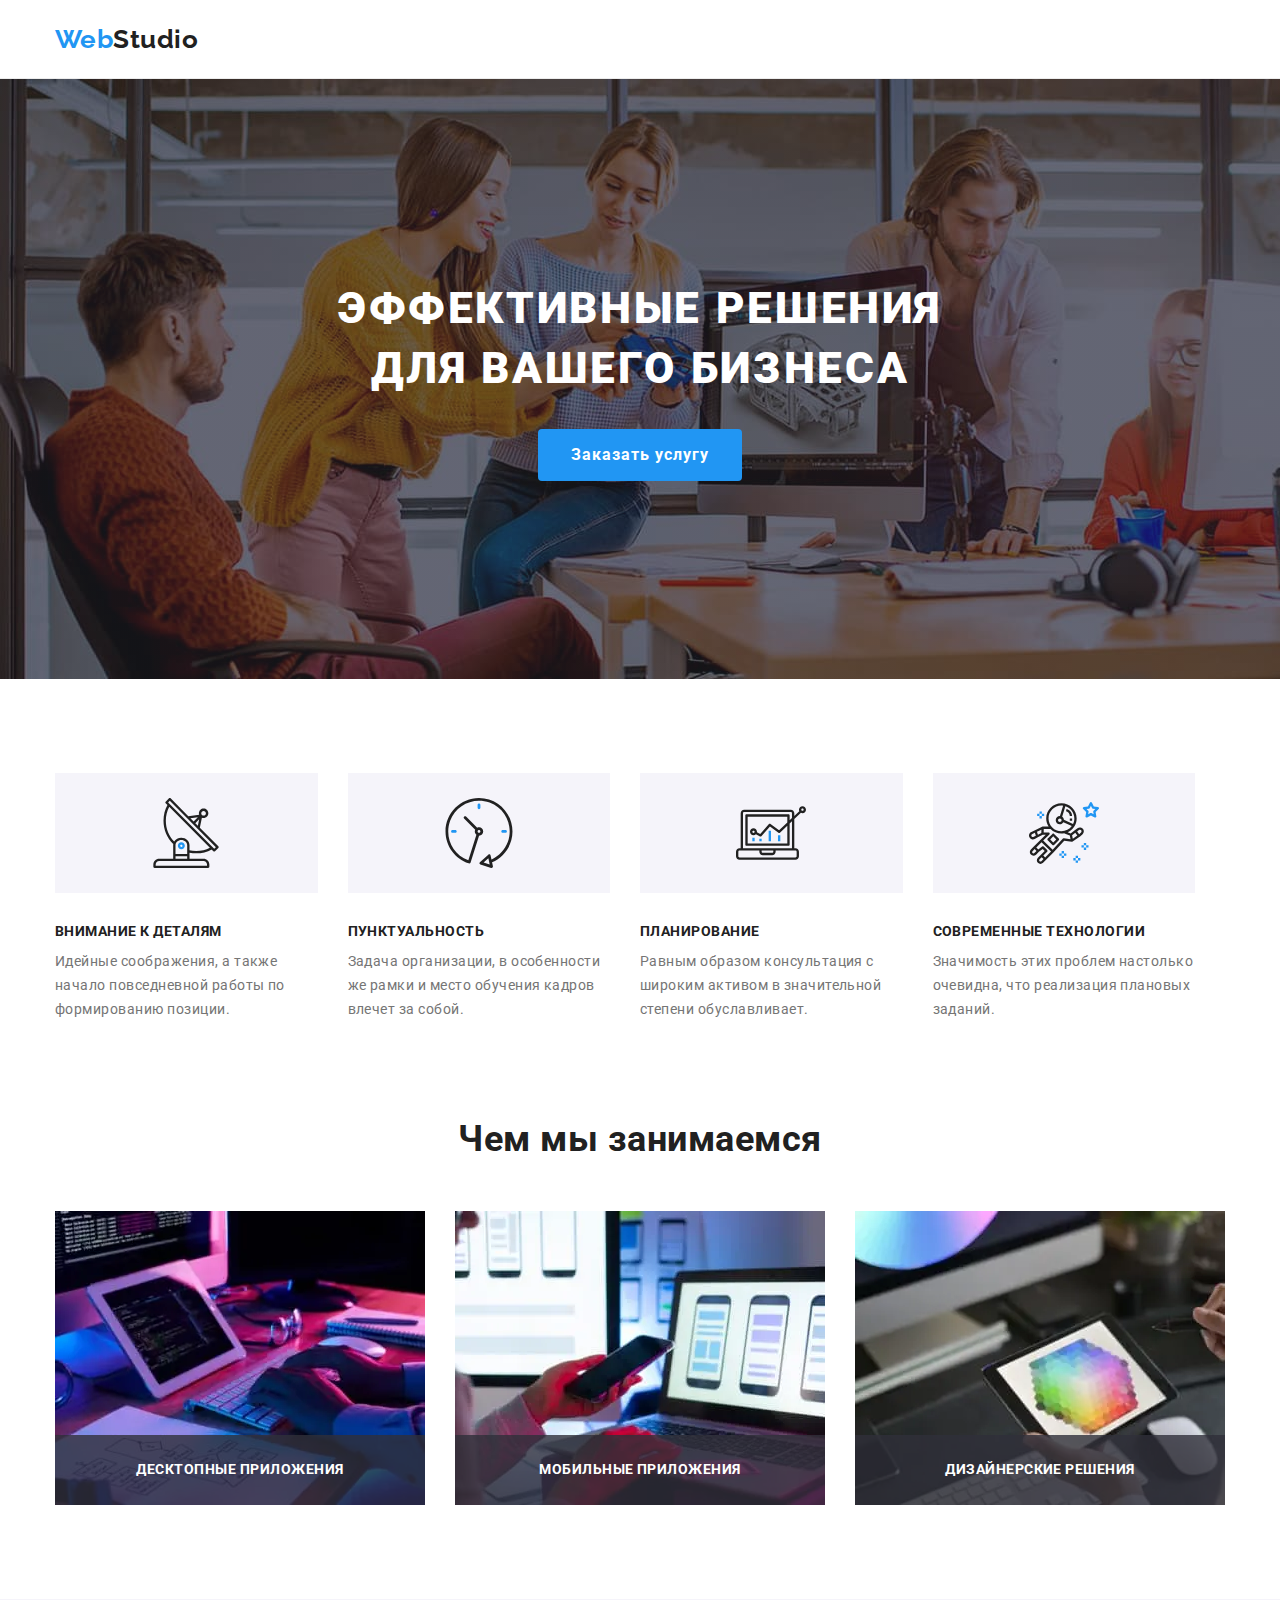
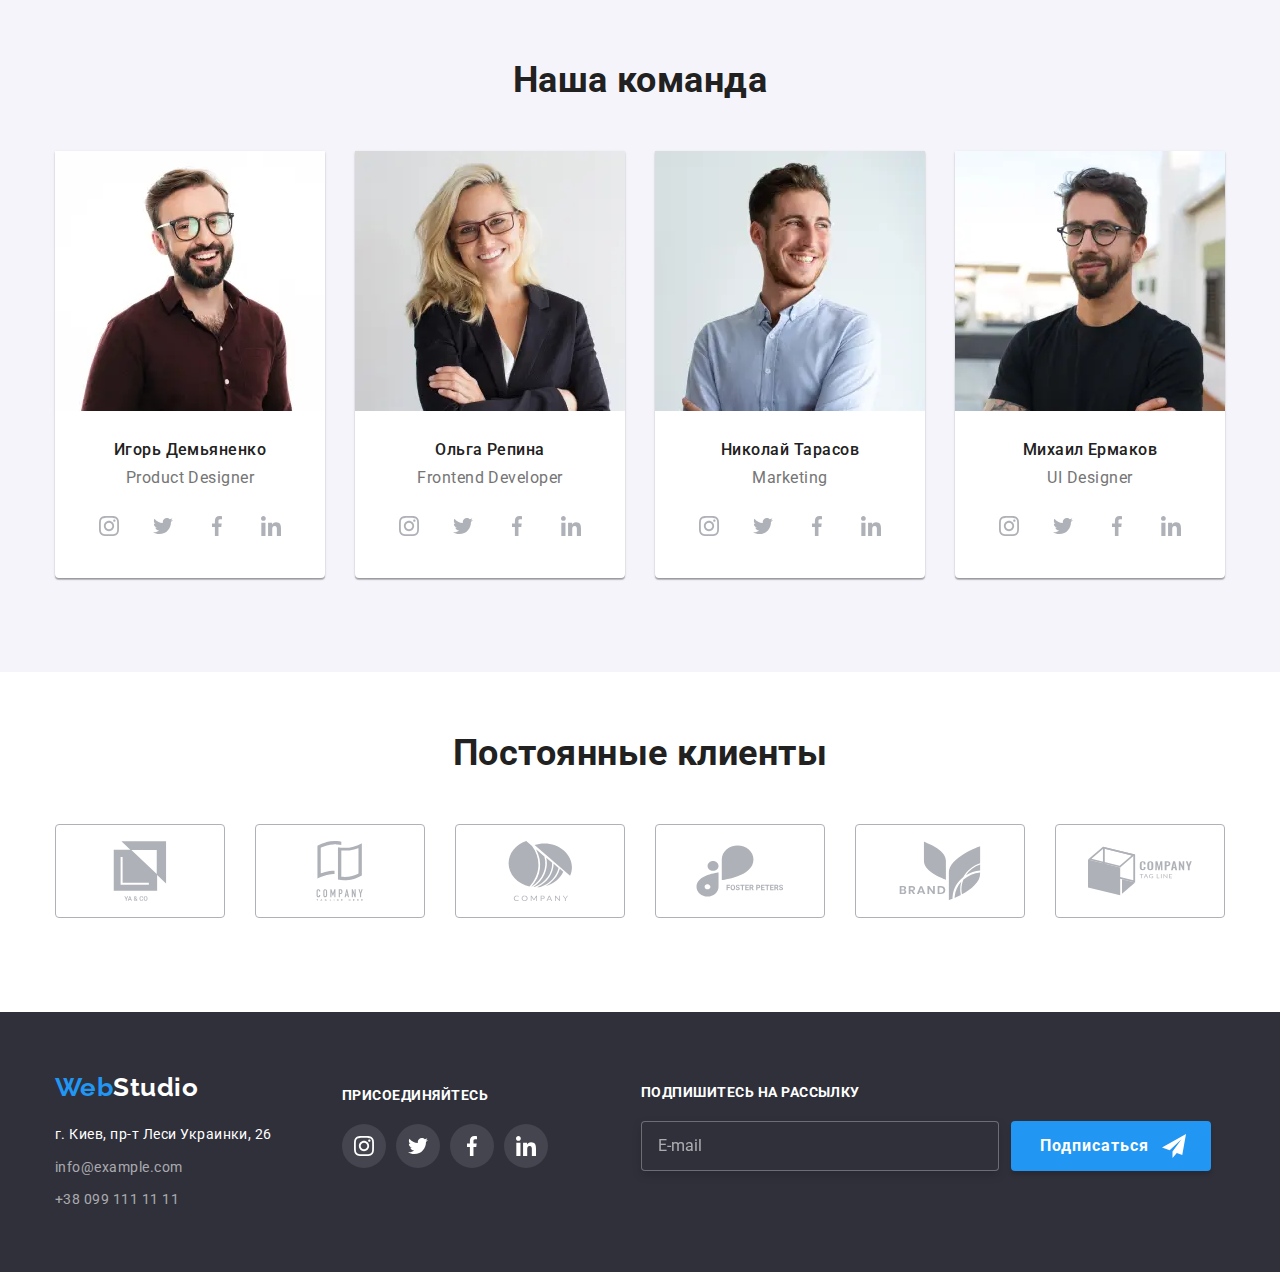
==== commit 000a36bf: "our clients" ====
--- a/index.html
+++ b/index.html
@@ -405,10 +405,10 @@
                 <source media="(min-width: 768px)"
                     srcset="./images/our-team/tablet/mikhail-ermakov.jpg 1x, ./images/our-team/tablet/mikhail-ermakov@2x.jpg 2x">
 
-                <source media="(min-width: 320px) and (max-width: 767px)"
+                <source media="(min-width: 320px) and (max-width: 768px)"
                     srcset="./images/our-team/phone/mikhail-ermakov-web.webp 1x, ./images/our-team/phone/mikhail-ermakov-web@2x.webp 2x"
                     type="image/webp">
-                <source media="(min-width: 320px) and (max-width: 767px)"
+                <source media="(min-width: 320px) and (max-width: 768px)"
                     srcset="./images/our-team/phone/mikhail-ermakov.jpg 1x, ./images/our-team/phone/mikhail-ermakov@2x.jpg 2x">
 
               <img
--- a/css/main.min.css
+++ b/css/main.min.css
@@ -1,2 +1,2 @@
-:root{--main-text-color: #757575;--title-text-color: #212121;--primary-white-color: #ffffff;--accent-color: #2196f3;--main-icon-color: #afb1b8;--modal-button-hover: #188ce8;--footer-color: #2f303a;--duration: 250ms;--speed: cubic-bezier(0.4, 0, 0.2, 1)}h1,h2,h3,h4,h5,h6,p{margin-top:0;margin-bottom:0}ul,ol{padding-left:0;margin-top:0;margin-bottom:0}img{display:block;max-width:100%;height:auto}body{color:var(--main-text-color);font-family:Roboto, Open Sans, Cabin, sans-serif;letter-spacing:0.03em}.list{list-style-type:none}.section{padding-bottom:60px}@media screen and (min-width: 1200px){.section{padding-top:94px;padding-bottom:94px}}.container{min-width:320px;padding-left:15px;padding-right:15px;margin:0 auto}@media screen and (min-width: 480px){.container{width:480px}}@media screen and (min-width: 768px){.container{width:768px}}@media screen and (min-width: 1200px){.container{width:1200px}}.heading-studio{color:var(--title-text-color);margin-bottom:30px;font-weight:700;font-size:28px;line-height:1.17;text-align:center}@media screen and (min-width: 1200px){.heading-studio{color:var(--title-text-color);margin-bottom:50px;font-weight:700;font-size:36px;text-align:center}}.visually-hidden{position:absolute;width:1px;height:1px;margin:-1px;border:0;padding:0;white-space:nowrap;clip-path:inset(100%);clip:rect(0 0 0 0);overflow:hidden}.logo{font-family:Raleway, sans-serif;font-size:24px;font-weight:700;line-height:1.17;text-decoration:none}.logo__name-one{color:var(--accent-color)}.logo__name-two{color:var(--title-text-color)}.logo-geometry{margin-right:276px;padding-left:0}@media screen and (min-width: 768px){.logo-geometry{margin-right:88px}}@media screen and (min-width: 1200px){.logo{font-size:26px;font-weight:700}.logo-geometry{margin-right:93px}}.header{border-bottom:1px solid #ececec}.header-section{padding-top:16px;padding-bottom:16px}@media screen and (min-width: 768px){.header-section{padding-top:26px;padding-bottom:26px}}@media screen and (min-width: 1200px){.header-section{padding-top:24px;padding-bottom:24px}}.nav{display:none}.contacts{display:none}.hero{min-width:320px;height:400px;background-image:linear-gradient(rgba(47,48,58,0.4), rgba(47,48,58,0.4)),url(../images/hero-phone.jpg);background-color:#c4c4c4;background-size:cover;background-repeat:no-repeat;text-align:center}@media (min-device-pixel-ratio: 2), (min-resolution: 192dpi), (min-resolution: 2dppx){.hero{background-image:linear-gradient(rgba(47,48,58,0.4), rgba(47,48,58,0.4)),url(../images/hero-phone@2x.jpg)}}.hero__title{margin-bottom:30px;font-size:26px;font-weight:900;line-height:1.61;letter-spacing:0.06em;text-transform:uppercase;color:var(--primary-white-color)}.hero__button{padding:10px 32px;border:1px solid transparent;border-radius:4px;color:var(--primary-white-color);background-color:var(--accent-color);font-size:16px;font-weight:700;line-height:1.87;letter-spacing:0.06em;cursor:pointer;transition:color var(--duration) var(--speed),background-color var(--duration) var(--speed)}.hero__button:hover,.hero__button:focus{color:var(--accent-color);background-color:var(--primary-white-color)}@media screen and (min-width: 768px){.hero{background-image:linear-gradient(rgba(47,48,58,0.4), rgba(47,48,58,0.4)),url(../images/hero-tablet.jpg)}}@media screen and (min-width: 768px) and (min-device-pixel-ratio: 2), screen and (min-width: 768px) and (min-resolution: 192dpi), screen and (min-width: 768px) and (min-resolution: 2dppx){.hero{background-image:linear-gradient(rgba(47,48,58,0.4), rgba(47,48,58,0.4)),url(../images/hero-tablet@2x.jpg)}}@media screen and (min-width: 1200px){.hero{height:600px;background-image:linear-gradient(rgba(47,48,58,0.4), rgba(47,48,58,0.4)),url(../images/hero-desktop.jpg)}.hero__title{font-size:44px;font-weight:900;line-height:1.36}}@media screen and (min-width: 1200px) and (min-device-pixel-ratio: 2), screen and (min-width: 1200px) and (min-resolution: 192dpi), screen and (min-width: 1200px) and (min-resolution: 2dppx){.hero{background-image:linear-gradient(rgba(47,48,58,0.4), rgba(47,48,58,0.4)),url(../images/hero-desktop@2x.jpg)}}.hero-geometry{margin-left:auto;margin-right:auto;padding-top:118px;padding-bottom:118px}@media screen and (min-width: 1200px){.hero-geometry{padding-top:200px;padding-bottom:200px}}.backdrop{position:fixed;top:0;left:0;width:100vw;height:100vh;background-color:rgba(0,0,0,0.2);opacity:1;transition:opacity var(--duration) var(--speed)}.backdrop.is-hidden{opacity:0;visibility:hidden;pointer-events:none}.backdrop.is-hidden .modal{transform:scale(0.9) translate(-50%, -50%)}.modal{position:absolute;top:50%;left:50%;transform:scale(1) translate(-50%, -50%);width:528px;height:581px;padding:40px;background-color:var(--primary-white-color);box-shadow:0px 1px 3px rgba(0,0,0,0.12),0px 1px 1px rgba(0,0,0,0.14),0px 2px 1px rgba(0,0,0,0.2);border-radius:4px;transition:transform var(--duration) var(--speed),opacity var(--duration) var(--speed),visibility var(--duration) var(--speed)}.close-button{position:absolute;top:8px;right:8px;display:flex;align-items:center;justify-content:center;width:30px;height:30px;border:1px solid rgba(0,0,0,0.1);border-radius:50%;background-color:transparent;cursor:pointer;padding:9px}.close-button:hover,.close-button:focus{fill:var(--accent-color);transition:fill var(--duration) var(--speed)}.modal-form{display:flex;flex-direction:column}.modal-form-feedback{margin-bottom:12px;font-size:20px;font-weight:700;line-height:1.17;text-align:center;color:var(--title-text-color)}.modal-form-label{position:relative;font-size:12px;font-weight:400;line-height:1.17;letter-spacing:0.01em}.modal-form-input{width:100%;height:40px;margin-top:4px;margin-bottom:10px;padding-left:42px;border:1px solid rgba(33,33,33,0.2);border-radius:4px;cursor:pointer;transition:border var(--duration) var(--speed)}.modal-form-icon{position:absolute;top:29px;left:12px}.modal-form-label:focus-within>.modal-form-icon{fill:var(--accent-color);transition:fill var(--duration) var(--speed)}.modal-form-input:focus-within{border:1px solid var(--accent-color);outline:none;border-radius:4px;transition:border var(--duration) var(--speed)}.modal-form-comment{width:100%;height:120px;padding:12px 16px;resize:none;border:1px solid rgba(33,33,33,0.2);border-radius:4px;margin-top:4px;margin-bottom:20px;cursor:pointer;transition:border var(--duration) var(--speed)}.modal-form-comment::placeholder{font-size:14px;font-weight:400;line-height:1.17;letter-spacing:0.01em}.modal-form-comment:focus-within{border:1px solid var(--accent-color);outline:none;border-radius:4px;transition:border var(--duration) var(--speed)}.checkbox-label{display:flex;align-items:center;justify-content:center;margin-bottom:30px;font-size:14px;font-weight:400;line-height:1.71;cursor:pointer}.checkbox-icon{margin-right:8.38px;width:16px;height:15px;border-radius:2px;border:2px solid var(--title-text-color);transition:border var(--duration) var(--speed)}.checkbox:checked+.checkbox-icon{background-color:var(--accent-color);background-image:url("../images/icon-check.svg");padding:4px 3px 2px 3px;border-color:var(--accent-color);background-repeat:no-repeat;transition:background-color var(--duration) var(--speed),background-image var(--duration) var(--speed),border-color var(--duration) var(--speed)}.modal-form-policy-link{font-size:14px;font-weight:400;line-height:1.71;color:var(--accent-color)}.modal-form-button{display:block;align-self:center;width:200px;height:50px;padding:10px 55px 10px 56px;box-shadow:0px 4px 4px rgba(0,0,0,0.15);border-radius:4px;border:var(--accent-color);font-size:16px;font-weight:400;line-height:1.87;letter-spacing:0.06em;text-align:center;cursor:pointer;color:var(--primary-white-color);background-color:var(--accent-color);transition:border var(--duration) var(--speed),background-color var(--duration) var(--speed),box-shadow var(--duration) var(--speed)}.modal-form-button:hover{border:var(--modal-button-hover);background-color:var(--modal-button-hover);box-shadow:0px 4px 4px rgba(0,0,0,0.15);transition:border var(--duration) var(--speed),background-color var(--duration) var(--speed),box-shadow var(--duration) var(--speed)}.advantages-geometry{padding-top:60px}@media screen and (min-width: 1200px){.advantages-geometry{padding-top:94px;padding-bottom:94px}}.pros{width:100%;margin-left:0;margin-right:0}.pros__list-item:not(:last-child){margin-bottom:30px}.pros__pic{display:flex;align-items:center;justify-content:center;margin-bottom:30px;height:120px;background-color:#f5f4fa}.pros__name{padding-bottom:10px;color:var(--title-text-color);font-size:14px;font-weight:700;line-height:1.17;text-align:center;text-transform:uppercase}.pros__content{font-size:14px;font-weight:400;line-height:1.71}@media screen and (min-width: 320px) and (max-width: 767px){.pros__list-item{width:100%}}@media screen and (min-width: 768px){.pros{display:flex;flex-wrap:wrap;width:100%}.pros__list-item{width:354px;height:251px}.pros__list-item:nth-child(2n+1){margin-right:30px}.pros__list-item:nth-last-child(-n+2){margin-bottom:0}.pros__name{text-align:left}}@media screen and (min-width: 1200px){.pros{width:1170px;height:251px;flex-wrap:nowrap}.pros__list-item{width:calc((100% - 120px) / 4)}.pros__list-item:nth-child(n+1){margin-bottom:0}.pros__list-item:not(:last-child){margin-right:30px}.pros__name{line-height:1.17}}.works{display:none}@media screen and (min-width: 1200px){.works-geometry{display:block;padding-top:0px}.services{display:flex;flex-wrap:wrap}.services__image{position:relative}.services__image:not(:last-child){margin-right:30px}.services__description{position:absolute;display:flex;align-items:center;justify-content:center;width:100%;min-height:70px;left:0;bottom:0;background-color:rgba(47,48,58,0.8)}.services__name{font-size:14px;font-weight:700;line-height:1.17;text-align:center;text-transform:uppercase;color:var(--primary-white-color)}.services-geometry{margin-right:-30px}}.employees{background-color:#f5f4fa;padding-top:60px}.team{width:100%}.team__employee-card{background-color:var(--primary-white-color);box-shadow:0px 1px 3px rgba(0,0,0,0.12),0px 1px 1px rgba(0,0,0,0.14),0px 2px 1px rgba(0,0,0,0.2);border-radius:0px 0px 4px 4px}.team__employee-card:not(:last-child){margin-bottom:30px}.team__employee-info{padding-top:30px;padding-bottom:24px}.team__employee-name{margin-bottom:10px;color:var(--title-text-color);font-size:16px;font-weight:500;line-height:1.71;text-align:center}.team__employee-job{font-size:16px;font-weight:400;line-height:1.71;text-align:center;margin-bottom:16px}@media screen and (min-width: 768px){.team{display:flex;flex-wrap:wrap;width:100%}.team__employee-card{min-width:calc((100% - 30px) / 2)}.team__employee-card:nth-child(2n+1){margin-right:30px}.team__employee-card:nth-last-child(-n+2){margin-bottom:0}}@media screen and (min-width: 1200px){.team__employee-info{padding-bottom:30px}}.networks{display:flex;align-items:flex-start;justify-content:center;margin-left:0}.networks__item:not(:last-child){margin-right:10px}.networks__link{display:flex;align-items:center;justify-content:center;padding:12px;fill:var(--main-icon-color);border-radius:50%;transition:fill var(--duration) var(--speed),background-color var(--duration) var(--speed)}.networks__link:hover,.networks__link:focus{fill:var(--primary-white-color);background-color:var(--accent-color);transition:fill var(--duration) var(--speed),background-color var(--duration) var(--speed)}.clients{display:flex;align-items:center}.clients__item:not(:last-child){margin-right:30px}.clients__link{display:flex;align-items:center;justify-content:center;padding:16px 32px;border:1px solid var(--main-icon-color);border-radius:4px;fill:var(--main-icon-color)}.clients__link:hover,.clients__link:focus{fill:var(--accent-color);border:1px solid var(--accent-color);transition:fill var(--duration) var(--speed),border var(--duration) var(--speed)}.footer{background-color:var(--footer-color)}.footer-container{display:flex}.footer-contacts{display:flex;flex-direction:column}.contacts-geometry{margin-right:70px;padding:60px 0px}.logo-footer{margin-right:0px;margin-bottom:20px;padding-left:0}.logo__name-two--white{color:var(--primary-white-color)}.address__google-maps{font-style:normal;font-size:14px;font-weight:400;line-height:1.71;text-decoration:none;color:var(--primary-white-color)}.address__google-maps:hover,.address__google-maps:focus{color:var(--accent-color);transition:color var(--duration) var(--speed)}.address__virtual-link{font-style:normal;font-size:14px;font-weight:400;line-height:1.71;text-decoration:none;color:rgba(255,255,255,0.6)}.address__virtual-link:hover,.address__virtual-link:focus{color:var(--accent-color);transition:color var(--duration) var(--speed)}.address__map{margin-bottom:9px}.address__email{margin-bottom:9px}.join-us{display:block;height:80px}.join-us__footer-heading{margin-bottom:20px;align-items:baseline;font-size:14px;font-weight:700;line-height:1.17;text-transform:uppercase;color:var(--primary-white-color)}.footer-networks{margin-right:93px;padding-top:75px;padding-bottom:97px}.networks__link-grey{fill:var(--primary-white-color);background:rgba(255,255,255,0.1)}.networks__link-grey:hover,.networks__link-grey:focus{background-color:var(--accent-color)}.footer-form-geometry{padding-top:72px;padding-bottom:94px}.contact-form__feedback{margin-bottom:20px;font-size:14px;font-weight:700;line-height:1.17;text-transform:uppercase;color:var(--primary-white-color)}.form-field{position:relative;display:flex;align-items:center;justify-content:center}.form-field__label{display:inline-block}.form-field__input{width:358px;height:50px;margin-right:12px;padding-left:16px;border:1px solid rgba(255,255,255,0.3);filter:drop-shadow(0px 4px 4px rgba(0,0,0,0.15));border-radius:4px;background-color:var(--footer-color);color:var(--primary-white-color)}.form-field__input::placeholder{font-size:16px;font-weight:400;line-height:1.25;align-items:center;color:rgba(255,255,255,0.6)}.form-field__button{display:flex;align-items:center;justify-content:center;width:200px;height:50px;padding:10px 62px 10px 29px;font-size:16px;font-weight:700;line-height:1.87;letter-spacing:0.06em;color:var(--primary-white-color);box-shadow:0px 4px 4px rgba(0,0,0,0.15);border:var(--accent-color);border-radius:4px;background-color:var(--accent-color)}.form-field__icon{position:absolute;top:50%;right:0;transform:translate(-50%, -50%);margin-right:13px;margin-left:10px}.buttons{display:flex;align-items:flex-start;justify-content:center}.buttons__content:not(:last-child):not(:last-child){padding-right:8px}.buttons__portfolio-button{padding:6px 22px;border-radius:4px;border:1px solid transparent;font-size:16px;font-weight:500;line-height:1.62;text-align:center;cursor:pointer;color:var(--title-text-color);background-color:#f5f4fa}.buttons__portfolio-button:hover,.buttons__portfolio-button:focus{color:var(--primary-white-color);background-color:var(--accent-color);box-shadow:0px 3px 1px rgba(0,0,0,0.1),0px 1px 2px rgba(0,0,0,0.08),0px 2px 2px rgba(0,0,0,0.12);transition:color var(--duration) var(--speed),background-color var(--duration) var(--speed),box-shadow var(--duration) var(--speed)}.buttons__portfolio-button--current{color:var(--primary-white-color);background-color:var(--accent-color)}.buttons-geometry{margin-bottom:50px;padding-right:-8px}.products{display:flex;flex-wrap:wrap}.products__item{flex-basis:calc((100% - 60px) / 3);background-color:var(--primary-white-color)}.products__item:not(:nth-last-child(-n+3)){margin-bottom:30px}.products__item:not(:nth-child(3n+3)){margin-right:30px}.products__item:hover{box-shadow:0px 1px 1px rgba(0,0,0,0.12),0px 4px 4px rgba(0,0,0,0.06),1px 4px 6px rgba(0,0,0,0.16);cursor:pointer}.products__content{position:relative;height:100%;width:100%;overflow:hidden}.products__overlay{position:absolute;top:0;left:0;transform:translateY(100%);opacity:0;padding:63px 24px;font-size:18px;font-weight:400;line-height:1.56;color:var(--primary-white-color);background-color:rgba(33,150,243,0.9);transition:transform var(--duration) var(--speed),opacity var(--duration) var(--speed)}.products__link:hover .products__overlay,.products__link:focus .products__overlay{transform:translateY(0%);transition:transform var(--duration) var(--speed),opacity var(--duration) var(--speed);opacity:1}.products__link{display:block;text-decoration:none;color:inherit}.products__description{padding:20px 24px;border-right:1px solid #eeeeee;border-bottom:1px solid #eeeeee;border-left:1px solid #eeeeee}.products__name{color:var(--title-text-color);margin-bottom:4px;font-size:18px;font-weight:700;line-height:2;letter-spacing:0.06em}.products__example{font-size:16px;font-weight:400;line-height:1.87}
+:root{--main-text-color: #757575;--title-text-color: #212121;--primary-white-color: #ffffff;--accent-color: #2196f3;--main-icon-color: #afb1b8;--modal-button-hover: #188ce8;--footer-color: #2f303a;--duration: 250ms;--speed: cubic-bezier(0.4, 0, 0.2, 1)}h1,h2,h3,h4,h5,h6,p{margin-top:0;margin-bottom:0}ul,ol{padding-left:0;margin-top:0;margin-bottom:0}img{display:block;max-width:100%;height:auto}body{color:var(--main-text-color);font-family:Roboto, Open Sans, Cabin, sans-serif;letter-spacing:0.03em}.list{list-style-type:none}.section{padding-bottom:60px}@media screen and (min-width: 1200px){.section{padding-top:94px;padding-bottom:94px}}.container{min-width:320px;padding-left:15px;padding-right:15px;margin:0 auto}@media screen and (min-width: 480px){.container{width:480px}}@media screen and (min-width: 768px){.container{width:768px}}@media screen and (min-width: 1200px){.container{width:1200px}}.heading-studio{color:var(--title-text-color);margin-bottom:30px;font-weight:700;font-size:28px;line-height:1.17;text-align:center}@media screen and (min-width: 1200px){.heading-studio{color:var(--title-text-color);margin-bottom:50px;font-weight:700;font-size:36px;text-align:center}}.visually-hidden{position:absolute;width:1px;height:1px;margin:-1px;border:0;padding:0;white-space:nowrap;clip-path:inset(100%);clip:rect(0 0 0 0);overflow:hidden}.logo{font-family:Raleway, sans-serif;font-size:24px;font-weight:700;line-height:1.17;text-decoration:none}.logo__name-one{color:var(--accent-color)}.logo__name-two{color:var(--title-text-color)}.logo-geometry{margin-right:276px;padding-left:0}@media screen and (min-width: 768px){.logo-geometry{margin-right:88px}}@media screen and (min-width: 1200px){.logo{font-size:26px;font-weight:700}.logo-geometry{margin-right:93px}}.header{border-bottom:1px solid #ececec}.header-section{padding-top:16px;padding-bottom:16px}@media screen and (min-width: 768px){.header-section{padding-top:26px;padding-bottom:26px}}@media screen and (min-width: 1200px){.header-section{padding-top:24px;padding-bottom:24px}}.nav{display:none}.contacts{display:none}.hero{min-width:320px;height:400px;background-image:linear-gradient(rgba(47,48,58,0.4), rgba(47,48,58,0.4)),url(../images/hero-phone.jpg);background-color:#c4c4c4;background-size:cover;background-repeat:no-repeat;text-align:center}@media (min-device-pixel-ratio: 2), (min-resolution: 192dpi), (min-resolution: 2dppx){.hero{background-image:linear-gradient(rgba(47,48,58,0.4), rgba(47,48,58,0.4)),url(../images/hero-phone@2x.jpg)}}.hero__title{margin-bottom:30px;font-size:26px;font-weight:900;line-height:1.61;letter-spacing:0.06em;text-transform:uppercase;color:var(--primary-white-color)}.hero__button{padding:10px 32px;border:1px solid transparent;border-radius:4px;color:var(--primary-white-color);background-color:var(--accent-color);font-size:16px;font-weight:700;line-height:1.87;letter-spacing:0.06em;cursor:pointer;transition:color var(--duration) var(--speed),background-color var(--duration) var(--speed)}.hero__button:hover,.hero__button:focus{color:var(--accent-color);background-color:var(--primary-white-color)}@media screen and (min-width: 768px){.hero{background-image:linear-gradient(rgba(47,48,58,0.4), rgba(47,48,58,0.4)),url(../images/hero-tablet.jpg)}}@media screen and (min-width: 768px) and (min-device-pixel-ratio: 2), screen and (min-width: 768px) and (min-resolution: 192dpi), screen and (min-width: 768px) and (min-resolution: 2dppx){.hero{background-image:linear-gradient(rgba(47,48,58,0.4), rgba(47,48,58,0.4)),url(../images/hero-tablet@2x.jpg)}}@media screen and (min-width: 1200px){.hero{height:600px;background-image:linear-gradient(rgba(47,48,58,0.4), rgba(47,48,58,0.4)),url(../images/hero-desktop.jpg)}.hero__title{font-size:44px;font-weight:900;line-height:1.36}}@media screen and (min-width: 1200px) and (min-device-pixel-ratio: 2), screen and (min-width: 1200px) and (min-resolution: 192dpi), screen and (min-width: 1200px) and (min-resolution: 2dppx){.hero{background-image:linear-gradient(rgba(47,48,58,0.4), rgba(47,48,58,0.4)),url(../images/hero-desktop@2x.jpg)}}.hero-geometry{margin-left:auto;margin-right:auto;padding-top:118px;padding-bottom:118px}@media screen and (min-width: 1200px){.hero-geometry{padding-top:200px;padding-bottom:200px}}.backdrop{position:fixed;top:0;left:0;width:100vw;height:100vh;background-color:rgba(0,0,0,0.2);opacity:1;transition:opacity var(--duration) var(--speed)}.backdrop.is-hidden{opacity:0;visibility:hidden;pointer-events:none}.backdrop.is-hidden .modal{transform:scale(0.9) translate(-50%, -50%)}.modal{position:absolute;top:50%;left:50%;transform:scale(1) translate(-50%, -50%);width:528px;height:581px;padding:40px;background-color:var(--primary-white-color);box-shadow:0px 1px 3px rgba(0,0,0,0.12),0px 1px 1px rgba(0,0,0,0.14),0px 2px 1px rgba(0,0,0,0.2);border-radius:4px;transition:transform var(--duration) var(--speed),opacity var(--duration) var(--speed),visibility var(--duration) var(--speed)}.close-button{position:absolute;top:8px;right:8px;display:flex;align-items:center;justify-content:center;width:30px;height:30px;border:1px solid rgba(0,0,0,0.1);border-radius:50%;background-color:transparent;cursor:pointer;padding:9px}.close-button:hover,.close-button:focus{fill:var(--accent-color);transition:fill var(--duration) var(--speed)}.modal-form{display:flex;flex-direction:column}.modal-form-feedback{margin-bottom:12px;font-size:20px;font-weight:700;line-height:1.17;text-align:center;color:var(--title-text-color)}.modal-form-label{position:relative;font-size:12px;font-weight:400;line-height:1.17;letter-spacing:0.01em}.modal-form-input{width:100%;height:40px;margin-top:4px;margin-bottom:10px;padding-left:42px;border:1px solid rgba(33,33,33,0.2);border-radius:4px;cursor:pointer;transition:border var(--duration) var(--speed)}.modal-form-icon{position:absolute;top:29px;left:12px}.modal-form-label:focus-within>.modal-form-icon{fill:var(--accent-color);transition:fill var(--duration) var(--speed)}.modal-form-input:focus-within{border:1px solid var(--accent-color);outline:none;border-radius:4px;transition:border var(--duration) var(--speed)}.modal-form-comment{width:100%;height:120px;padding:12px 16px;resize:none;border:1px solid rgba(33,33,33,0.2);border-radius:4px;margin-top:4px;margin-bottom:20px;cursor:pointer;transition:border var(--duration) var(--speed)}.modal-form-comment::placeholder{font-size:14px;font-weight:400;line-height:1.17;letter-spacing:0.01em}.modal-form-comment:focus-within{border:1px solid var(--accent-color);outline:none;border-radius:4px;transition:border var(--duration) var(--speed)}.checkbox-label{display:flex;align-items:center;justify-content:center;margin-bottom:30px;font-size:14px;font-weight:400;line-height:1.71;cursor:pointer}.checkbox-icon{margin-right:8.38px;width:16px;height:15px;border-radius:2px;border:2px solid var(--title-text-color);transition:border var(--duration) var(--speed)}.checkbox:checked+.checkbox-icon{background-color:var(--accent-color);background-image:url("../images/icon-check.svg");padding:4px 3px 2px 3px;border-color:var(--accent-color);background-repeat:no-repeat;transition:background-color var(--duration) var(--speed),background-image var(--duration) var(--speed),border-color var(--duration) var(--speed)}.modal-form-policy-link{font-size:14px;font-weight:400;line-height:1.71;color:var(--accent-color)}.modal-form-button{display:block;align-self:center;width:200px;height:50px;padding:10px 55px 10px 56px;box-shadow:0px 4px 4px rgba(0,0,0,0.15);border-radius:4px;border:var(--accent-color);font-size:16px;font-weight:400;line-height:1.87;letter-spacing:0.06em;text-align:center;cursor:pointer;color:var(--primary-white-color);background-color:var(--accent-color);transition:border var(--duration) var(--speed),background-color var(--duration) var(--speed),box-shadow var(--duration) var(--speed)}.modal-form-button:hover{border:var(--modal-button-hover);background-color:var(--modal-button-hover);box-shadow:0px 4px 4px rgba(0,0,0,0.15);transition:border var(--duration) var(--speed),background-color var(--duration) var(--speed),box-shadow var(--duration) var(--speed)}.advantages-geometry{padding-top:60px}@media screen and (min-width: 1200px){.advantages-geometry{padding-top:94px;padding-bottom:94px}}.pros{width:100%;margin-left:0;margin-right:0}.pros__list-item:not(:last-child){margin-bottom:30px}.pros__pic{display:flex;align-items:center;justify-content:center;margin-bottom:30px;height:120px;background-color:#f5f4fa}.pros__name{padding-bottom:10px;color:var(--title-text-color);font-size:14px;font-weight:700;line-height:1.17;text-align:center;text-transform:uppercase}.pros__content{font-size:14px;font-weight:400;line-height:1.71}@media screen and (min-width: 320px) and (max-width: 767px){.pros__list-item{width:100%}}@media screen and (min-width: 768px){.pros{display:flex;flex-wrap:wrap;width:100%}.pros__list-item{width:354px;height:251px}.pros__list-item:nth-child(2n+1){margin-right:30px}.pros__list-item:nth-last-child(-n+2){margin-bottom:0}.pros__name{text-align:left}}@media screen and (min-width: 1200px){.pros{width:1170px;height:251px;flex-wrap:nowrap}.pros__list-item{width:calc((100% - 120px) / 4)}.pros__list-item:nth-child(n+1){margin-bottom:0}.pros__list-item:not(:last-child){margin-right:30px}.pros__name{line-height:1.17}}.works{display:none}@media screen and (min-width: 1200px){.works-geometry{display:block;padding-top:0px}.services{display:flex;flex-wrap:wrap}.services__image{position:relative}.services__image:not(:last-child){margin-right:30px}.services__description{position:absolute;display:flex;align-items:center;justify-content:center;width:100%;min-height:70px;left:0;bottom:0;background-color:rgba(47,48,58,0.8)}.services__name{font-size:14px;font-weight:700;line-height:1.17;text-align:center;text-transform:uppercase;color:var(--primary-white-color)}.services-geometry{margin-right:-30px}}.employees{background-color:#f5f4fa;padding-top:60px}.team{width:100%}.team__employee-card{background-color:var(--primary-white-color);box-shadow:0px 1px 3px rgba(0,0,0,0.12),0px 1px 1px rgba(0,0,0,0.14),0px 2px 1px rgba(0,0,0,0.2);border-radius:0px 0px 4px 4px}.team__employee-card:not(:last-child){margin-bottom:30px}.team__employee-info{padding-top:30px;padding-bottom:24px}.team__employee-name{margin-bottom:10px;color:var(--title-text-color);font-size:16px;font-weight:500;line-height:1.17;text-align:center}.team__employee-job{font-size:16px;font-weight:400;line-height:1.17;text-align:center;margin-bottom:16px}@media screen and (min-width: 768px){.team{display:flex;flex-wrap:wrap;width:100%}.team__employee-card{min-width:calc((100% - 30px) / 2)}.team__employee-card:nth-child(2n+1){margin-right:30px}.team__employee-card:nth-last-child(-n+2){margin-bottom:0}}@media screen and (min-width: 1200px){.team__employee-card{min-width:calc((100% - 120px) / 4)}.team__employee-card:not(:last-child){margin-right:30px}.team__employee-card:nth-child(n+1){margin-bottom:0}.team__employee-info{padding-bottom:30px}}.networks{display:flex;align-items:flex-start;justify-content:center;margin-left:0}.networks__item:not(:last-child){margin-right:10px}.networks__link{display:flex;align-items:center;justify-content:center;padding:12px;fill:var(--main-icon-color);border-radius:50%;transition:fill var(--duration) var(--speed),background-color var(--duration) var(--speed)}.networks__link:hover,.networks__link:focus{fill:var(--primary-white-color);background-color:var(--accent-color);transition:fill var(--duration) var(--speed),background-color var(--duration) var(--speed)}.our-clients{padding-top:60px}.clients{display:flex;align-items:center;flex-wrap:wrap}.clients__link{display:flex;align-items:center;justify-content:center;padding:16px 32px;border:1px solid var(--main-icon-color);border-radius:4px;fill:var(--main-icon-color)}.clients__link:hover,.clients__link:focus{fill:var(--accent-color);border:1px solid var(--accent-color);transition:fill var(--duration) var(--speed),border var(--duration) var(--speed)}@media screen and (min-width: 320px) and (max-width: 767px){.clients__item{width:calc((100% - 30px) / 2)}.clients__item:nth-child(odd){margin-right:30px}.clients__item:not(:nth-last-child(-n+2)){margin-bottom:30px}}@media screen and (min-width: 768px){.clients__item{width:calc((100% - 60px) / 3)}.clients__item:not(:nth-child(3n+3)){margin-right:30px}.clients__item:not(:nth-last-child(-n+3)){margin-bottom:30px}}@media screen and (min-width: 1200px){.clients__item{width:calc((100% - 150px) / 6)}.clients__item:nth-child(3n+3){margin-right:30px}.clients__item:last-child{margin-right:0}.clients__item:nth-child(n+1){margin-bottom:0px}}.footer{background-color:var(--footer-color)}.footer-container{display:flex}.footer-contacts{display:flex;flex-direction:column}.contacts-geometry{margin-right:70px;padding:60px 0px}.logo-footer{margin-right:0px;margin-bottom:20px;padding-left:0}.logo__name-two--white{color:var(--primary-white-color)}.address__google-maps{font-style:normal;font-size:14px;font-weight:400;line-height:1.71;text-decoration:none;color:var(--primary-white-color)}.address__google-maps:hover,.address__google-maps:focus{color:var(--accent-color);transition:color var(--duration) var(--speed)}.address__virtual-link{font-style:normal;font-size:14px;font-weight:400;line-height:1.71;text-decoration:none;color:rgba(255,255,255,0.6)}.address__virtual-link:hover,.address__virtual-link:focus{color:var(--accent-color);transition:color var(--duration) var(--speed)}.address__map{margin-bottom:9px}.address__email{margin-bottom:9px}.join-us{display:block;height:80px}.join-us__footer-heading{margin-bottom:20px;align-items:baseline;font-size:14px;font-weight:700;line-height:1.17;text-transform:uppercase;color:var(--primary-white-color)}.footer-networks{margin-right:93px;padding-top:75px;padding-bottom:97px}.networks__link-grey{fill:var(--primary-white-color);background:rgba(255,255,255,0.1)}.networks__link-grey:hover,.networks__link-grey:focus{background-color:var(--accent-color)}.footer-form-geometry{padding-top:72px;padding-bottom:94px}.contact-form__feedback{margin-bottom:20px;font-size:14px;font-weight:700;line-height:1.17;text-transform:uppercase;color:var(--primary-white-color)}.form-field{position:relative;display:flex;align-items:center;justify-content:center}.form-field__label{display:inline-block}.form-field__input{width:358px;height:50px;margin-right:12px;padding-left:16px;border:1px solid rgba(255,255,255,0.3);filter:drop-shadow(0px 4px 4px rgba(0,0,0,0.15));border-radius:4px;background-color:var(--footer-color);color:var(--primary-white-color)}.form-field__input::placeholder{font-size:16px;font-weight:400;line-height:1.25;align-items:center;color:rgba(255,255,255,0.6)}.form-field__button{display:flex;align-items:center;justify-content:center;width:200px;height:50px;padding:10px 62px 10px 29px;font-size:16px;font-weight:700;line-height:1.87;letter-spacing:0.06em;color:var(--primary-white-color);box-shadow:0px 4px 4px rgba(0,0,0,0.15);border:var(--accent-color);border-radius:4px;background-color:var(--accent-color)}.form-field__icon{position:absolute;top:50%;right:0;transform:translate(-50%, -50%);margin-right:13px;margin-left:10px}.buttons{display:flex;align-items:flex-start;justify-content:center}.buttons__content:not(:last-child):not(:last-child){padding-right:8px}.buttons__portfolio-button{padding:6px 22px;border-radius:4px;border:1px solid transparent;font-size:16px;font-weight:500;line-height:1.62;text-align:center;cursor:pointer;color:var(--title-text-color);background-color:#f5f4fa}.buttons__portfolio-button:hover,.buttons__portfolio-button:focus{color:var(--primary-white-color);background-color:var(--accent-color);box-shadow:0px 3px 1px rgba(0,0,0,0.1),0px 1px 2px rgba(0,0,0,0.08),0px 2px 2px rgba(0,0,0,0.12);transition:color var(--duration) var(--speed),background-color var(--duration) var(--speed),box-shadow var(--duration) var(--speed)}.buttons__portfolio-button--current{color:var(--primary-white-color);background-color:var(--accent-color)}.buttons-geometry{margin-bottom:50px;padding-right:-8px}.products{display:flex;flex-wrap:wrap}.products__item{flex-basis:calc((100% - 60px) / 3);background-color:var(--primary-white-color)}.products__item:not(:nth-last-child(-n+3)){margin-bottom:30px}.products__item:not(:nth-child(3n+3)){margin-right:30px}.products__item:hover{box-shadow:0px 1px 1px rgba(0,0,0,0.12),0px 4px 4px rgba(0,0,0,0.06),1px 4px 6px rgba(0,0,0,0.16);cursor:pointer}.products__content{position:relative;height:100%;width:100%;overflow:hidden}.products__overlay{position:absolute;top:0;left:0;transform:translateY(100%);opacity:0;padding:63px 24px;font-size:18px;font-weight:400;line-height:1.56;color:var(--primary-white-color);background-color:rgba(33,150,243,0.9);transition:transform var(--duration) var(--speed),opacity var(--duration) var(--speed)}.products__link:hover .products__overlay,.products__link:focus .products__overlay{transform:translateY(0%);transition:transform var(--duration) var(--speed),opacity var(--duration) var(--speed);opacity:1}.products__link{display:block;text-decoration:none;color:inherit}.products__description{padding:20px 24px;border-right:1px solid #eeeeee;border-bottom:1px solid #eeeeee;border-left:1px solid #eeeeee}.products__name{color:var(--title-text-color);margin-bottom:4px;font-size:18px;font-weight:700;line-height:2;letter-spacing:0.06em}.products__example{font-size:16px;font-weight:400;line-height:1.87}
 /*# sourceMappingURL=main.min.css.map */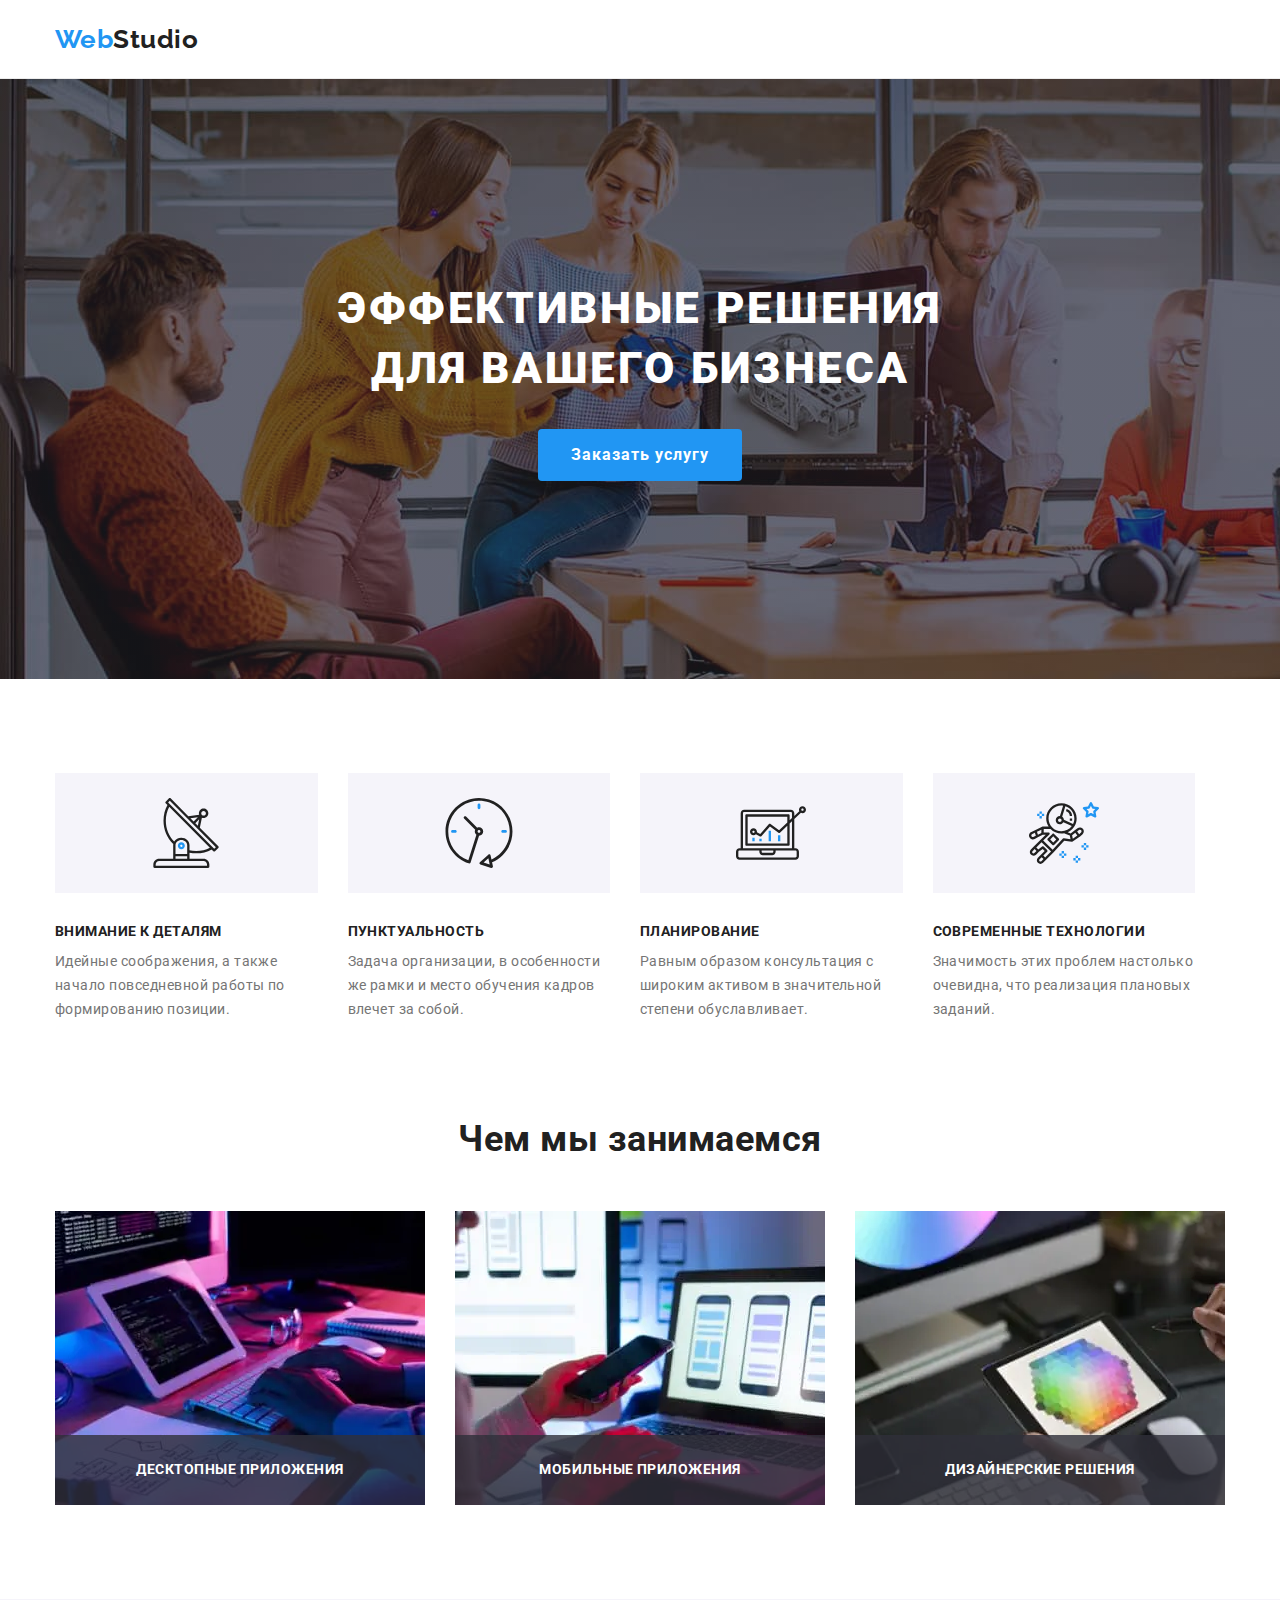
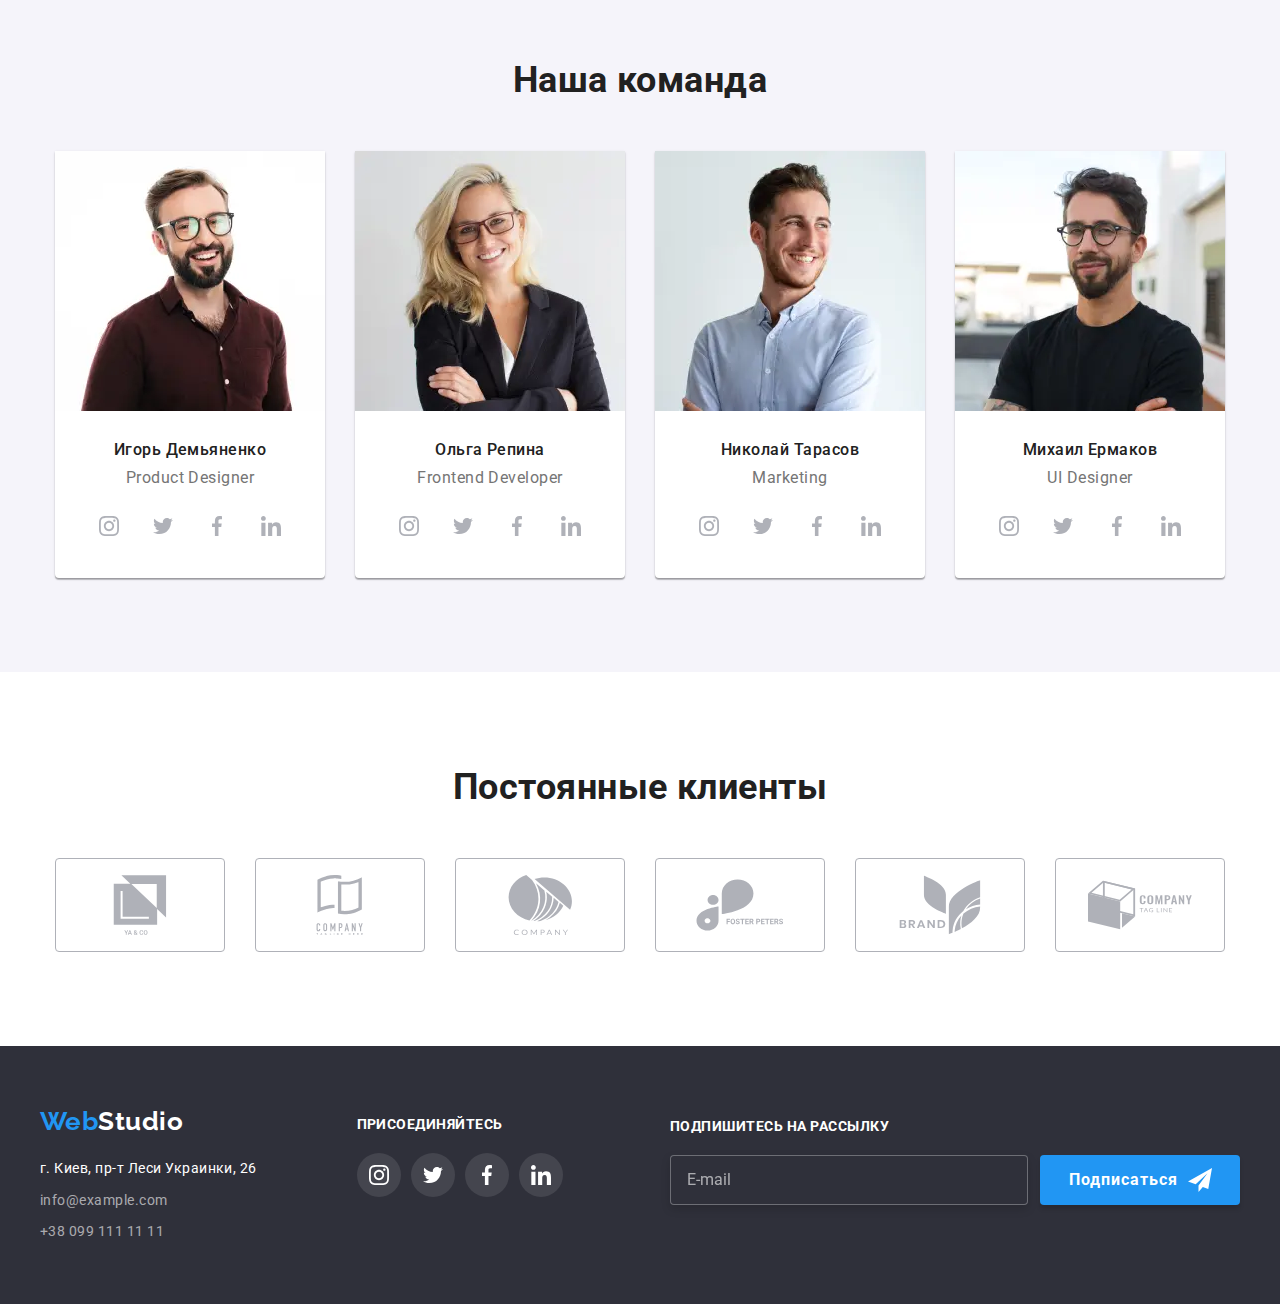
==== commit 9b9c9153: "Footer" ====
--- a/index.html
+++ b/index.html
@@ -516,6 +516,7 @@
     <!-- Footer -->
     <footer class="footer">
       <div class="container footer-container">
+      <div class="address-networks-container">
         <div class="footer-contacts contacts-geometry">
           <a href="index.html" lang="en" class="logo logo-footer"
             ><span class="logo__name-one">Web</span
@@ -578,6 +579,7 @@
             </li>
           </ul>
         </div>
+      </div>
         
         <div class="footer-form footer-form-geometry">
           <form action="#" class="contact-form">
--- a/css/main.min.css
+++ b/css/main.min.css
@@ -1,2 +1,2 @@
-:root{--main-text-color: #757575;--title-text-color: #212121;--primary-white-color: #ffffff;--accent-color: #2196f3;--main-icon-color: #afb1b8;--modal-button-hover: #188ce8;--footer-color: #2f303a;--duration: 250ms;--speed: cubic-bezier(0.4, 0, 0.2, 1)}h1,h2,h3,h4,h5,h6,p{margin-top:0;margin-bottom:0}ul,ol{padding-left:0;margin-top:0;margin-bottom:0}img{display:block;max-width:100%;height:auto}body{color:var(--main-text-color);font-family:Roboto, Open Sans, Cabin, sans-serif;letter-spacing:0.03em}.list{list-style-type:none}.section{padding-bottom:60px}@media screen and (min-width: 1200px){.section{padding-top:94px;padding-bottom:94px}}.container{min-width:320px;padding-left:15px;padding-right:15px;margin:0 auto}@media screen and (min-width: 480px){.container{width:480px}}@media screen and (min-width: 768px){.container{width:768px}}@media screen and (min-width: 1200px){.container{width:1200px}}.heading-studio{color:var(--title-text-color);margin-bottom:30px;font-weight:700;font-size:28px;line-height:1.17;text-align:center}@media screen and (min-width: 1200px){.heading-studio{color:var(--title-text-color);margin-bottom:50px;font-weight:700;font-size:36px;text-align:center}}.visually-hidden{position:absolute;width:1px;height:1px;margin:-1px;border:0;padding:0;white-space:nowrap;clip-path:inset(100%);clip:rect(0 0 0 0);overflow:hidden}.logo{font-family:Raleway, sans-serif;font-size:24px;font-weight:700;line-height:1.17;text-decoration:none}.logo__name-one{color:var(--accent-color)}.logo__name-two{color:var(--title-text-color)}.logo-geometry{margin-right:276px;padding-left:0}@media screen and (min-width: 768px){.logo-geometry{margin-right:88px}}@media screen and (min-width: 1200px){.logo{font-size:26px;font-weight:700}.logo-geometry{margin-right:93px}}.header{border-bottom:1px solid #ececec}.header-section{padding-top:16px;padding-bottom:16px}@media screen and (min-width: 768px){.header-section{padding-top:26px;padding-bottom:26px}}@media screen and (min-width: 1200px){.header-section{padding-top:24px;padding-bottom:24px}}.nav{display:none}.contacts{display:none}.hero{min-width:320px;height:400px;background-image:linear-gradient(rgba(47,48,58,0.4), rgba(47,48,58,0.4)),url(../images/hero-phone.jpg);background-color:#c4c4c4;background-size:cover;background-repeat:no-repeat;text-align:center}@media (min-device-pixel-ratio: 2), (min-resolution: 192dpi), (min-resolution: 2dppx){.hero{background-image:linear-gradient(rgba(47,48,58,0.4), rgba(47,48,58,0.4)),url(../images/hero-phone@2x.jpg)}}.hero__title{margin-bottom:30px;font-size:26px;font-weight:900;line-height:1.61;letter-spacing:0.06em;text-transform:uppercase;color:var(--primary-white-color)}.hero__button{padding:10px 32px;border:1px solid transparent;border-radius:4px;color:var(--primary-white-color);background-color:var(--accent-color);font-size:16px;font-weight:700;line-height:1.87;letter-spacing:0.06em;cursor:pointer;transition:color var(--duration) var(--speed),background-color var(--duration) var(--speed)}.hero__button:hover,.hero__button:focus{color:var(--accent-color);background-color:var(--primary-white-color)}@media screen and (min-width: 768px){.hero{background-image:linear-gradient(rgba(47,48,58,0.4), rgba(47,48,58,0.4)),url(../images/hero-tablet.jpg)}}@media screen and (min-width: 768px) and (min-device-pixel-ratio: 2), screen and (min-width: 768px) and (min-resolution: 192dpi), screen and (min-width: 768px) and (min-resolution: 2dppx){.hero{background-image:linear-gradient(rgba(47,48,58,0.4), rgba(47,48,58,0.4)),url(../images/hero-tablet@2x.jpg)}}@media screen and (min-width: 1200px){.hero{height:600px;background-image:linear-gradient(rgba(47,48,58,0.4), rgba(47,48,58,0.4)),url(../images/hero-desktop.jpg)}.hero__title{font-size:44px;font-weight:900;line-height:1.36}}@media screen and (min-width: 1200px) and (min-device-pixel-ratio: 2), screen and (min-width: 1200px) and (min-resolution: 192dpi), screen and (min-width: 1200px) and (min-resolution: 2dppx){.hero{background-image:linear-gradient(rgba(47,48,58,0.4), rgba(47,48,58,0.4)),url(../images/hero-desktop@2x.jpg)}}.hero-geometry{margin-left:auto;margin-right:auto;padding-top:118px;padding-bottom:118px}@media screen and (min-width: 1200px){.hero-geometry{padding-top:200px;padding-bottom:200px}}.backdrop{position:fixed;top:0;left:0;width:100vw;height:100vh;background-color:rgba(0,0,0,0.2);opacity:1;transition:opacity var(--duration) var(--speed)}.backdrop.is-hidden{opacity:0;visibility:hidden;pointer-events:none}.backdrop.is-hidden .modal{transform:scale(0.9) translate(-50%, -50%)}.modal{position:absolute;top:50%;left:50%;transform:scale(1) translate(-50%, -50%);width:528px;height:581px;padding:40px;background-color:var(--primary-white-color);box-shadow:0px 1px 3px rgba(0,0,0,0.12),0px 1px 1px rgba(0,0,0,0.14),0px 2px 1px rgba(0,0,0,0.2);border-radius:4px;transition:transform var(--duration) var(--speed),opacity var(--duration) var(--speed),visibility var(--duration) var(--speed)}.close-button{position:absolute;top:8px;right:8px;display:flex;align-items:center;justify-content:center;width:30px;height:30px;border:1px solid rgba(0,0,0,0.1);border-radius:50%;background-color:transparent;cursor:pointer;padding:9px}.close-button:hover,.close-button:focus{fill:var(--accent-color);transition:fill var(--duration) var(--speed)}.modal-form{display:flex;flex-direction:column}.modal-form-feedback{margin-bottom:12px;font-size:20px;font-weight:700;line-height:1.17;text-align:center;color:var(--title-text-color)}.modal-form-label{position:relative;font-size:12px;font-weight:400;line-height:1.17;letter-spacing:0.01em}.modal-form-input{width:100%;height:40px;margin-top:4px;margin-bottom:10px;padding-left:42px;border:1px solid rgba(33,33,33,0.2);border-radius:4px;cursor:pointer;transition:border var(--duration) var(--speed)}.modal-form-icon{position:absolute;top:29px;left:12px}.modal-form-label:focus-within>.modal-form-icon{fill:var(--accent-color);transition:fill var(--duration) var(--speed)}.modal-form-input:focus-within{border:1px solid var(--accent-color);outline:none;border-radius:4px;transition:border var(--duration) var(--speed)}.modal-form-comment{width:100%;height:120px;padding:12px 16px;resize:none;border:1px solid rgba(33,33,33,0.2);border-radius:4px;margin-top:4px;margin-bottom:20px;cursor:pointer;transition:border var(--duration) var(--speed)}.modal-form-comment::placeholder{font-size:14px;font-weight:400;line-height:1.17;letter-spacing:0.01em}.modal-form-comment:focus-within{border:1px solid var(--accent-color);outline:none;border-radius:4px;transition:border var(--duration) var(--speed)}.checkbox-label{display:flex;align-items:center;justify-content:center;margin-bottom:30px;font-size:14px;font-weight:400;line-height:1.71;cursor:pointer}.checkbox-icon{margin-right:8.38px;width:16px;height:15px;border-radius:2px;border:2px solid var(--title-text-color);transition:border var(--duration) var(--speed)}.checkbox:checked+.checkbox-icon{background-color:var(--accent-color);background-image:url("../images/icon-check.svg");padding:4px 3px 2px 3px;border-color:var(--accent-color);background-repeat:no-repeat;transition:background-color var(--duration) var(--speed),background-image var(--duration) var(--speed),border-color var(--duration) var(--speed)}.modal-form-policy-link{font-size:14px;font-weight:400;line-height:1.71;color:var(--accent-color)}.modal-form-button{display:block;align-self:center;width:200px;height:50px;padding:10px 55px 10px 56px;box-shadow:0px 4px 4px rgba(0,0,0,0.15);border-radius:4px;border:var(--accent-color);font-size:16px;font-weight:400;line-height:1.87;letter-spacing:0.06em;text-align:center;cursor:pointer;color:var(--primary-white-color);background-color:var(--accent-color);transition:border var(--duration) var(--speed),background-color var(--duration) var(--speed),box-shadow var(--duration) var(--speed)}.modal-form-button:hover{border:var(--modal-button-hover);background-color:var(--modal-button-hover);box-shadow:0px 4px 4px rgba(0,0,0,0.15);transition:border var(--duration) var(--speed),background-color var(--duration) var(--speed),box-shadow var(--duration) var(--speed)}.advantages-geometry{padding-top:60px}@media screen and (min-width: 1200px){.advantages-geometry{padding-top:94px;padding-bottom:94px}}.pros{width:100%;margin-left:0;margin-right:0}.pros__list-item:not(:last-child){margin-bottom:30px}.pros__pic{display:flex;align-items:center;justify-content:center;margin-bottom:30px;height:120px;background-color:#f5f4fa}.pros__name{padding-bottom:10px;color:var(--title-text-color);font-size:14px;font-weight:700;line-height:1.17;text-align:center;text-transform:uppercase}.pros__content{font-size:14px;font-weight:400;line-height:1.71}@media screen and (min-width: 320px) and (max-width: 767px){.pros__list-item{width:100%}}@media screen and (min-width: 768px){.pros{display:flex;flex-wrap:wrap;width:100%}.pros__list-item{width:354px;height:251px}.pros__list-item:nth-child(2n+1){margin-right:30px}.pros__list-item:nth-last-child(-n+2){margin-bottom:0}.pros__name{text-align:left}}@media screen and (min-width: 1200px){.pros{width:1170px;height:251px;flex-wrap:nowrap}.pros__list-item{width:calc((100% - 120px) / 4)}.pros__list-item:nth-child(n+1){margin-bottom:0}.pros__list-item:not(:last-child){margin-right:30px}.pros__name{line-height:1.17}}.works{display:none}@media screen and (min-width: 1200px){.works-geometry{display:block;padding-top:0px}.services{display:flex;flex-wrap:wrap}.services__image{position:relative}.services__image:not(:last-child){margin-right:30px}.services__description{position:absolute;display:flex;align-items:center;justify-content:center;width:100%;min-height:70px;left:0;bottom:0;background-color:rgba(47,48,58,0.8)}.services__name{font-size:14px;font-weight:700;line-height:1.17;text-align:center;text-transform:uppercase;color:var(--primary-white-color)}.services-geometry{margin-right:-30px}}.employees{background-color:#f5f4fa;padding-top:60px}.team{width:100%}.team__employee-card{background-color:var(--primary-white-color);box-shadow:0px 1px 3px rgba(0,0,0,0.12),0px 1px 1px rgba(0,0,0,0.14),0px 2px 1px rgba(0,0,0,0.2);border-radius:0px 0px 4px 4px}.team__employee-card:not(:last-child){margin-bottom:30px}.team__employee-info{padding-top:30px;padding-bottom:24px}.team__employee-name{margin-bottom:10px;color:var(--title-text-color);font-size:16px;font-weight:500;line-height:1.17;text-align:center}.team__employee-job{font-size:16px;font-weight:400;line-height:1.17;text-align:center;margin-bottom:16px}@media screen and (min-width: 768px){.team{display:flex;flex-wrap:wrap;width:100%}.team__employee-card{min-width:calc((100% - 30px) / 2)}.team__employee-card:nth-child(2n+1){margin-right:30px}.team__employee-card:nth-last-child(-n+2){margin-bottom:0}}@media screen and (min-width: 1200px){.team__employee-card{min-width:calc((100% - 120px) / 4)}.team__employee-card:not(:last-child){margin-right:30px}.team__employee-card:nth-child(n+1){margin-bottom:0}.team__employee-info{padding-bottom:30px}}.networks{display:flex;align-items:flex-start;justify-content:center;margin-left:0}.networks__item:not(:last-child){margin-right:10px}.networks__link{display:flex;align-items:center;justify-content:center;padding:12px;fill:var(--main-icon-color);border-radius:50%;transition:fill var(--duration) var(--speed),background-color var(--duration) var(--speed)}.networks__link:hover,.networks__link:focus{fill:var(--primary-white-color);background-color:var(--accent-color);transition:fill var(--duration) var(--speed),background-color var(--duration) var(--speed)}.our-clients{padding-top:60px}.clients{display:flex;align-items:center;flex-wrap:wrap}.clients__link{display:flex;align-items:center;justify-content:center;padding:16px 32px;border:1px solid var(--main-icon-color);border-radius:4px;fill:var(--main-icon-color)}.clients__link:hover,.clients__link:focus{fill:var(--accent-color);border:1px solid var(--accent-color);transition:fill var(--duration) var(--speed),border var(--duration) var(--speed)}@media screen and (min-width: 320px) and (max-width: 767px){.clients__item{width:calc((100% - 30px) / 2)}.clients__item:nth-child(odd){margin-right:30px}.clients__item:not(:nth-last-child(-n+2)){margin-bottom:30px}}@media screen and (min-width: 768px){.clients__item{width:calc((100% - 60px) / 3)}.clients__item:not(:nth-child(3n+3)){margin-right:30px}.clients__item:not(:nth-last-child(-n+3)){margin-bottom:30px}}@media screen and (min-width: 1200px){.clients__item{width:calc((100% - 150px) / 6)}.clients__item:nth-child(3n+3){margin-right:30px}.clients__item:last-child{margin-right:0}.clients__item:nth-child(n+1){margin-bottom:0px}}.footer{background-color:var(--footer-color)}.footer-container{display:flex}.footer-contacts{display:flex;flex-direction:column}.contacts-geometry{margin-right:70px;padding:60px 0px}.logo-footer{margin-right:0px;margin-bottom:20px;padding-left:0}.logo__name-two--white{color:var(--primary-white-color)}.address__google-maps{font-style:normal;font-size:14px;font-weight:400;line-height:1.71;text-decoration:none;color:var(--primary-white-color)}.address__google-maps:hover,.address__google-maps:focus{color:var(--accent-color);transition:color var(--duration) var(--speed)}.address__virtual-link{font-style:normal;font-size:14px;font-weight:400;line-height:1.71;text-decoration:none;color:rgba(255,255,255,0.6)}.address__virtual-link:hover,.address__virtual-link:focus{color:var(--accent-color);transition:color var(--duration) var(--speed)}.address__map{margin-bottom:9px}.address__email{margin-bottom:9px}.join-us{display:block;height:80px}.join-us__footer-heading{margin-bottom:20px;align-items:baseline;font-size:14px;font-weight:700;line-height:1.17;text-transform:uppercase;color:var(--primary-white-color)}.footer-networks{margin-right:93px;padding-top:75px;padding-bottom:97px}.networks__link-grey{fill:var(--primary-white-color);background:rgba(255,255,255,0.1)}.networks__link-grey:hover,.networks__link-grey:focus{background-color:var(--accent-color)}.footer-form-geometry{padding-top:72px;padding-bottom:94px}.contact-form__feedback{margin-bottom:20px;font-size:14px;font-weight:700;line-height:1.17;text-transform:uppercase;color:var(--primary-white-color)}.form-field{position:relative;display:flex;align-items:center;justify-content:center}.form-field__label{display:inline-block}.form-field__input{width:358px;height:50px;margin-right:12px;padding-left:16px;border:1px solid rgba(255,255,255,0.3);filter:drop-shadow(0px 4px 4px rgba(0,0,0,0.15));border-radius:4px;background-color:var(--footer-color);color:var(--primary-white-color)}.form-field__input::placeholder{font-size:16px;font-weight:400;line-height:1.25;align-items:center;color:rgba(255,255,255,0.6)}.form-field__button{display:flex;align-items:center;justify-content:center;width:200px;height:50px;padding:10px 62px 10px 29px;font-size:16px;font-weight:700;line-height:1.87;letter-spacing:0.06em;color:var(--primary-white-color);box-shadow:0px 4px 4px rgba(0,0,0,0.15);border:var(--accent-color);border-radius:4px;background-color:var(--accent-color)}.form-field__icon{position:absolute;top:50%;right:0;transform:translate(-50%, -50%);margin-right:13px;margin-left:10px}.buttons{display:flex;align-items:flex-start;justify-content:center}.buttons__content:not(:last-child):not(:last-child){padding-right:8px}.buttons__portfolio-button{padding:6px 22px;border-radius:4px;border:1px solid transparent;font-size:16px;font-weight:500;line-height:1.62;text-align:center;cursor:pointer;color:var(--title-text-color);background-color:#f5f4fa}.buttons__portfolio-button:hover,.buttons__portfolio-button:focus{color:var(--primary-white-color);background-color:var(--accent-color);box-shadow:0px 3px 1px rgba(0,0,0,0.1),0px 1px 2px rgba(0,0,0,0.08),0px 2px 2px rgba(0,0,0,0.12);transition:color var(--duration) var(--speed),background-color var(--duration) var(--speed),box-shadow var(--duration) var(--speed)}.buttons__portfolio-button--current{color:var(--primary-white-color);background-color:var(--accent-color)}.buttons-geometry{margin-bottom:50px;padding-right:-8px}.products{display:flex;flex-wrap:wrap}.products__item{flex-basis:calc((100% - 60px) / 3);background-color:var(--primary-white-color)}.products__item:not(:nth-last-child(-n+3)){margin-bottom:30px}.products__item:not(:nth-child(3n+3)){margin-right:30px}.products__item:hover{box-shadow:0px 1px 1px rgba(0,0,0,0.12),0px 4px 4px rgba(0,0,0,0.06),1px 4px 6px rgba(0,0,0,0.16);cursor:pointer}.products__content{position:relative;height:100%;width:100%;overflow:hidden}.products__overlay{position:absolute;top:0;left:0;transform:translateY(100%);opacity:0;padding:63px 24px;font-size:18px;font-weight:400;line-height:1.56;color:var(--primary-white-color);background-color:rgba(33,150,243,0.9);transition:transform var(--duration) var(--speed),opacity var(--duration) var(--speed)}.products__link:hover .products__overlay,.products__link:focus .products__overlay{transform:translateY(0%);transition:transform var(--duration) var(--speed),opacity var(--duration) var(--speed);opacity:1}.products__link{display:block;text-decoration:none;color:inherit}.products__description{padding:20px 24px;border-right:1px solid #eeeeee;border-bottom:1px solid #eeeeee;border-left:1px solid #eeeeee}.products__name{color:var(--title-text-color);margin-bottom:4px;font-size:18px;font-weight:700;line-height:2;letter-spacing:0.06em}.products__example{font-size:16px;font-weight:400;line-height:1.87}
+:root{--main-text-color: #757575;--title-text-color: #212121;--primary-white-color: #ffffff;--accent-color: #2196f3;--main-icon-color: #afb1b8;--modal-button-hover: #188ce8;--footer-color: #2f303a;--duration: 250ms;--speed: cubic-bezier(0.4, 0, 0.2, 1)}h1,h2,h3,h4,h5,h6,p{margin-top:0;margin-bottom:0}ul,ol{padding-left:0;margin-top:0;margin-bottom:0}img{display:block;max-width:100%;height:auto}body{color:var(--main-text-color);font-family:Roboto, Open Sans, Cabin, sans-serif;letter-spacing:0.03em}.list{list-style-type:none}.section{padding-bottom:60px}@media screen and (min-width: 1200px){.section{padding-top:94px;padding-bottom:94px}}.container{min-width:320px;padding-left:15px;padding-right:15px;margin:0 auto}@media screen and (min-width: 480px){.container{width:480px}}@media screen and (min-width: 768px){.container{width:768px}}@media screen and (min-width: 1200px){.container{width:1200px}}.heading-studio{color:var(--title-text-color);margin-bottom:30px;font-weight:700;font-size:28px;line-height:1.17;text-align:center}@media screen and (min-width: 1200px){.heading-studio{color:var(--title-text-color);margin-bottom:50px;font-weight:700;font-size:36px;text-align:center}}.visually-hidden{position:absolute;width:1px;height:1px;margin:-1px;border:0;padding:0;white-space:nowrap;clip-path:inset(100%);clip:rect(0 0 0 0);overflow:hidden}.logo{font-family:Raleway, sans-serif;font-size:24px;font-weight:700;line-height:1.17;text-decoration:none}.logo__name-one{color:var(--accent-color)}.logo__name-two{color:var(--title-text-color)}.logo-geometry{margin-right:276px;padding-left:0}@media screen and (min-width: 768px){.logo-geometry{margin-right:88px}}@media screen and (min-width: 1200px){.logo{font-size:26px;font-weight:700}.logo-geometry{margin-right:93px}}.header{border-bottom:1px solid #ececec}.header-section{padding-top:16px;padding-bottom:16px}@media screen and (min-width: 768px){.header-section{padding-top:26px;padding-bottom:26px}}@media screen and (min-width: 1200px){.header-section{padding-top:24px;padding-bottom:24px}}.nav{display:none}.contacts{display:none}.hero{min-width:320px;height:400px;background-image:linear-gradient(rgba(47,48,58,0.4), rgba(47,48,58,0.4)),url(../images/hero-phone.jpg);background-color:#c4c4c4;background-size:cover;background-repeat:no-repeat;text-align:center}@media (min-device-pixel-ratio: 2), (min-resolution: 192dpi), (min-resolution: 2dppx){.hero{background-image:linear-gradient(rgba(47,48,58,0.4), rgba(47,48,58,0.4)),url(../images/hero-phone@2x.jpg)}}.hero__title{margin-bottom:30px;font-size:26px;font-weight:900;line-height:1.61;letter-spacing:0.06em;text-transform:uppercase;color:var(--primary-white-color)}.hero__button{padding:10px 32px;border:1px solid transparent;border-radius:4px;color:var(--primary-white-color);background-color:var(--accent-color);font-size:16px;font-weight:700;line-height:1.87;letter-spacing:0.06em;cursor:pointer;transition:color var(--duration) var(--speed),background-color var(--duration) var(--speed)}.hero__button:hover,.hero__button:focus{color:var(--accent-color);background-color:var(--primary-white-color)}@media screen and (min-width: 768px){.hero{background-image:linear-gradient(rgba(47,48,58,0.4), rgba(47,48,58,0.4)),url(../images/hero-tablet.jpg)}}@media screen and (min-width: 768px) and (min-device-pixel-ratio: 2), screen and (min-width: 768px) and (min-resolution: 192dpi), screen and (min-width: 768px) and (min-resolution: 2dppx){.hero{background-image:linear-gradient(rgba(47,48,58,0.4), rgba(47,48,58,0.4)),url(../images/hero-tablet@2x.jpg)}}@media screen and (min-width: 1200px){.hero{height:600px;background-image:linear-gradient(rgba(47,48,58,0.4), rgba(47,48,58,0.4)),url(../images/hero-desktop.jpg)}.hero__title{font-size:44px;font-weight:900;line-height:1.36}}@media screen and (min-width: 1200px) and (min-device-pixel-ratio: 2), screen and (min-width: 1200px) and (min-resolution: 192dpi), screen and (min-width: 1200px) and (min-resolution: 2dppx){.hero{background-image:linear-gradient(rgba(47,48,58,0.4), rgba(47,48,58,0.4)),url(../images/hero-desktop@2x.jpg)}}.hero-geometry{margin-left:auto;margin-right:auto;padding-top:118px;padding-bottom:118px}@media screen and (min-width: 1200px){.hero-geometry{padding-top:200px;padding-bottom:200px}}.backdrop{position:fixed;top:0;left:0;width:100vw;height:100vh;background-color:rgba(0,0,0,0.2);opacity:1;transition:opacity var(--duration) var(--speed)}.backdrop.is-hidden{opacity:0;visibility:hidden;pointer-events:none}.backdrop.is-hidden .modal{transform:scale(0.9) translate(-50%, -50%)}.modal{position:absolute;top:50%;left:50%;transform:scale(1) translate(-50%, -50%);width:528px;height:581px;padding:40px;background-color:var(--primary-white-color);box-shadow:0px 1px 3px rgba(0,0,0,0.12),0px 1px 1px rgba(0,0,0,0.14),0px 2px 1px rgba(0,0,0,0.2);border-radius:4px;transition:transform var(--duration) var(--speed),opacity var(--duration) var(--speed),visibility var(--duration) var(--speed)}.close-button{position:absolute;top:8px;right:8px;display:flex;align-items:center;justify-content:center;width:30px;height:30px;border:1px solid rgba(0,0,0,0.1);border-radius:50%;background-color:transparent;cursor:pointer;padding:9px}.close-button:hover,.close-button:focus{fill:var(--accent-color);transition:fill var(--duration) var(--speed)}.modal-form{display:flex;flex-direction:column}.modal-form-feedback{margin-bottom:12px;font-size:20px;font-weight:700;line-height:1.17;text-align:center;color:var(--title-text-color)}.modal-form-label{position:relative;font-size:12px;font-weight:400;line-height:1.17;letter-spacing:0.01em}.modal-form-input{width:100%;height:40px;margin-top:4px;margin-bottom:10px;padding-left:42px;border:1px solid rgba(33,33,33,0.2);border-radius:4px;cursor:pointer;transition:border var(--duration) var(--speed)}.modal-form-icon{position:absolute;top:29px;left:12px}.modal-form-label:focus-within>.modal-form-icon{fill:var(--accent-color);transition:fill var(--duration) var(--speed)}.modal-form-input:focus-within{border:1px solid var(--accent-color);outline:none;border-radius:4px;transition:border var(--duration) var(--speed)}.modal-form-comment{width:100%;height:120px;padding:12px 16px;resize:none;border:1px solid rgba(33,33,33,0.2);border-radius:4px;margin-top:4px;margin-bottom:20px;cursor:pointer;transition:border var(--duration) var(--speed)}.modal-form-comment::placeholder{font-size:14px;font-weight:400;line-height:1.17;letter-spacing:0.01em}.modal-form-comment:focus-within{border:1px solid var(--accent-color);outline:none;border-radius:4px;transition:border var(--duration) var(--speed)}.checkbox-label{display:flex;align-items:center;justify-content:center;margin-bottom:30px;font-size:14px;font-weight:400;line-height:1.71;cursor:pointer}.checkbox-icon{margin-right:8.38px;width:16px;height:15px;border-radius:2px;border:2px solid var(--title-text-color);transition:border var(--duration) var(--speed)}.checkbox:checked+.checkbox-icon{background-color:var(--accent-color);background-image:url("../images/icon-check.svg");padding:4px 3px 2px 3px;border-color:var(--accent-color);background-repeat:no-repeat;transition:background-color var(--duration) var(--speed),background-image var(--duration) var(--speed),border-color var(--duration) var(--speed)}.modal-form-policy-link{font-size:14px;font-weight:400;line-height:1.71;color:var(--accent-color)}.modal-form-button{display:block;align-self:center;width:200px;height:50px;padding:10px 55px 10px 56px;box-shadow:0px 4px 4px rgba(0,0,0,0.15);border-radius:4px;border:var(--accent-color);font-size:16px;font-weight:400;line-height:1.87;letter-spacing:0.06em;text-align:center;cursor:pointer;color:var(--primary-white-color);background-color:var(--accent-color);transition:border var(--duration) var(--speed),background-color var(--duration) var(--speed),box-shadow var(--duration) var(--speed)}.modal-form-button:hover{border:var(--modal-button-hover);background-color:var(--modal-button-hover);box-shadow:0px 4px 4px rgba(0,0,0,0.15);transition:border var(--duration) var(--speed),background-color var(--duration) var(--speed),box-shadow var(--duration) var(--speed)}.advantages-geometry{padding-top:60px}@media screen and (min-width: 1200px){.advantages-geometry{padding-top:94px;padding-bottom:94px}}.pros{width:100%;margin-left:0;margin-right:0}.pros__list-item:not(:last-child){margin-bottom:30px}.pros__pic{display:flex;align-items:center;justify-content:center;margin-bottom:30px;height:120px;background-color:#f5f4fa}.pros__name{padding-bottom:10px;color:var(--title-text-color);font-size:14px;font-weight:700;line-height:1.17;text-align:center;text-transform:uppercase}.pros__content{font-size:14px;font-weight:400;line-height:1.71}@media screen and (min-width: 320px) and (max-width: 767px){.pros__list-item{width:100%}}@media screen and (min-width: 768px){.pros{display:flex;flex-wrap:wrap;width:100%}.pros__list-item{width:354px;height:251px}.pros__list-item:nth-child(2n+1){margin-right:30px}.pros__list-item:nth-last-child(-n+2){margin-bottom:0}.pros__name{text-align:left}}@media screen and (min-width: 1200px){.pros{width:1170px;height:251px;flex-wrap:nowrap}.pros__list-item{width:calc((100% - 120px) / 4)}.pros__list-item:nth-child(n+1){margin-bottom:0}.pros__list-item:not(:last-child){margin-right:30px}.pros__name{line-height:1.17}}.works{display:none}@media screen and (min-width: 1200px){.works-geometry{display:block;padding-top:0px}.services{display:flex;flex-wrap:wrap}.services__image{position:relative}.services__image:not(:last-child){margin-right:30px}.services__description{position:absolute;display:flex;align-items:center;justify-content:center;width:100%;min-height:70px;left:0;bottom:0;background-color:rgba(47,48,58,0.8)}.services__name{font-size:14px;font-weight:700;line-height:1.17;text-align:center;text-transform:uppercase;color:var(--primary-white-color)}.services-geometry{margin-right:-30px}}.employees{background-color:#f5f4fa;padding-top:60px}.team{width:100%}.team__employee-card{background-color:var(--primary-white-color);box-shadow:0px 1px 3px rgba(0,0,0,0.12),0px 1px 1px rgba(0,0,0,0.14),0px 2px 1px rgba(0,0,0,0.2);border-radius:0px 0px 4px 4px}.team__employee-card:not(:last-child){margin-bottom:30px}.team__employee-info{padding-top:30px;padding-bottom:24px}.team__employee-name{margin-bottom:10px;color:var(--title-text-color);font-size:16px;font-weight:500;line-height:1.17;text-align:center}.team__employee-job{font-size:16px;font-weight:400;line-height:1.17;text-align:center;margin-bottom:16px}@media screen and (min-width: 768px){.team{display:flex;flex-wrap:wrap;width:100%}.team__employee-card{min-width:calc((100% - 30px) / 2)}.team__employee-card:nth-child(2n+1){margin-right:30px}.team__employee-card:nth-last-child(-n+2){margin-bottom:0}}@media screen and (min-width: 1200px){.team__employee-card{min-width:calc((100% - 120px) / 4)}.team__employee-card:not(:last-child){margin-right:30px}.team__employee-card:nth-child(n+1){margin-bottom:0}.team__employee-info{padding-bottom:30px}}.networks{display:flex;align-items:flex-start;justify-content:center;margin-left:0}.networks__item:not(:last-child){margin-right:10px}.networks__link{display:flex;align-items:center;justify-content:center;padding:12px;fill:var(--main-icon-color);border-radius:50%;transition:fill var(--duration) var(--speed),background-color var(--duration) var(--speed)}.networks__link:hover,.networks__link:focus{fill:var(--primary-white-color);background-color:var(--accent-color);transition:fill var(--duration) var(--speed),background-color var(--duration) var(--speed)}.our-clients{padding-top:60px}.clients{display:flex;align-items:center;flex-wrap:wrap}.clients__link{display:flex;align-items:center;justify-content:center;padding:16px 32px;border:1px solid var(--main-icon-color);border-radius:4px;fill:var(--main-icon-color)}.clients__link:hover,.clients__link:focus{fill:var(--accent-color);border:1px solid var(--accent-color);transition:fill var(--duration) var(--speed),border var(--duration) var(--speed)}@media screen and (min-width: 320px) and (max-width: 767px){.clients__item{width:calc((100% - 30px) / 2)}.clients__item:nth-child(odd){margin-right:30px}.clients__item:not(:nth-last-child(-n+2)){margin-bottom:30px}}@media screen and (min-width: 768px){.clients__item{width:calc((100% - 60px) / 3)}.clients__item:not(:nth-child(3n+3)){margin-right:30px}.clients__item:not(:nth-last-child(-n+3)){margin-bottom:30px}}@media screen and (min-width: 1200px){.our-clients{padding-top:94px}.clients__item{width:calc((100% - 150px) / 6)}.clients__item:nth-child(3n+3){margin-right:30px}.clients__item:last-child{margin-right:0}.clients__item:nth-child(n+1){margin-bottom:0px}}.footer{background-color:var(--footer-color)}.footer-container{display:block;margin:0 auto}@media screen and (min-width: 768px){.footer-container{display:flex;flex-wrap:wrap;flex-direction:row;padding:60px 89px 60px 76px;margin:auto}}@media screen and (min-width: 1200px){.footer-container{flex-wrap:nowrap;padding:60px 0}}.footer-contacts{width:100%;text-align:center}.contacts-geometry{padding-top:60px;margin-bottom:60px;margin-left:auto;margin-right:auto}@media screen and (min-width: 768px){.address-networks-container{display:flex;margin-bottom:60px;width:100%}.footer-contacts{width:232px}.contacts-geometry{margin-left:0;margin-right:165px;margin-bottom:0;padding-top:0}}@media screen and (min-width: 1200px){.contacts-geometry{margin-right:70px}.address-networks-container{margin-right:93px;margin-bottom:0}.footer-contacts{text-align:start}}.logo-footer{display:block;margin-bottom:20px}.logo__name-two--white{color:var(--primary-white-color)}.address__google-maps{font-style:normal;font-size:14px;font-weight:400;line-height:1.71;text-decoration:none;color:var(--primary-white-color)}.address__google-maps:hover,.address__google-maps:focus{color:var(--accent-color);transition:color var(--duration) var(--speed)}.address__virtual-link{font-style:normal;font-size:14px;font-weight:400;line-height:1.71;text-decoration:none;color:rgba(255,255,255,0.6)}.address__virtual-link:hover,.address__virtual-link:focus{color:var(--accent-color);transition:color var(--duration) var(--speed)}.address__map{margin-bottom:8px}.address__email{margin-bottom:8px}.join-us{display:block;max-width:206px;height:80px;text-align:center;margin-bottom:60px}.join-us__footer-heading{margin-bottom:20px;align-items:baseline;font-size:14px;font-weight:700;line-height:1.17;text-transform:uppercase;color:var(--primary-white-color)}.footer-networks{margin-left:auto;margin-right:auto}.networks__link-grey{fill:var(--primary-white-color);background:rgba(255,255,255,0.1)}.networks__link-grey:hover,.networks__link-grey:focus{background-color:var(--accent-color)}@media screen and (min-width: 768px){.footer-networks{margin-bottom:0;padding-top:10px}.join-us{height:auto}}@media screen and (min-width: 1200px){.join-us{text-align:start}.footer-network{padding-top:12px}}.footer-form-geometry{padding-bottom:60px}.contact-form__feedback{margin-bottom:20px;font-size:14px;font-weight:700;line-height:1.17;text-transform:uppercase;text-align:center;color:var(--primary-white-color)}.form-field{display:block;margin-right:auto;margin-left:auto}.form-field__label{display:flex;align-items:center;justify-content:center}.form-field__input{min-width:290px;height:50px;margin-bottom:20px;padding-left:16px;border:1px solid rgba(255,255,255,0.3);filter:drop-shadow(0px 4px 4px rgba(0,0,0,0.15));border-radius:4px;background-color:var(--footer-color);color:var(--primary-white-color)}.form-field__input::placeholder{font-size:16px;font-weight:400;line-height:1.25;align-items:center;color:rgba(255,255,255,0.6)}.form-field__button{display:block;margin-left:auto;margin-right:auto;position:relative;width:200px;height:50px;padding:10px 62px 10px 29px;font-size:16px;font-weight:700;line-height:1.87;letter-spacing:0.06em;color:var(--primary-white-color);box-shadow:0px 4px 4px rgba(0,0,0,0.15);border:var(--accent-color);border-radius:4px;background-color:var(--accent-color)}.form-field__icon{position:absolute;top:50%;left:75%;transform:translate(-50%, -50%);margin-right:13px;margin-left:10px}@media screen and (min-width: 320px) and (max-width: 767px){.form-field__input{width:100%}}@media screen and (min-width: 768px){.footer-form-geometry{padding-bottom:0;min-width:450px;margin-left:auto;margin-right:auto}.form-field__input{width:100%}}@media screen and (min-width: 1200px){.footer-form-geometry{margin-left:0;margin-right:0;padding-top:12px}.footer-form{align-items:center;min-width:570px}.contact-form__feedback{text-align:start}.form-field{display:flex;align-items:center;justify-content:center}.form-field__label{margin-right:12px}.form-field__input{margin-bottom:0;width:358px}}.buttons{display:flex;align-items:flex-start;justify-content:center}.buttons__content:not(:last-child):not(:last-child){padding-right:8px}.buttons__portfolio-button{padding:6px 22px;border-radius:4px;border:1px solid transparent;font-size:16px;font-weight:500;line-height:1.62;text-align:center;cursor:pointer;color:var(--title-text-color);background-color:#f5f4fa}.buttons__portfolio-button:hover,.buttons__portfolio-button:focus{color:var(--primary-white-color);background-color:var(--accent-color);box-shadow:0px 3px 1px rgba(0,0,0,0.1),0px 1px 2px rgba(0,0,0,0.08),0px 2px 2px rgba(0,0,0,0.12);transition:color var(--duration) var(--speed),background-color var(--duration) var(--speed),box-shadow var(--duration) var(--speed)}.buttons__portfolio-button--current{color:var(--primary-white-color);background-color:var(--accent-color)}.buttons-geometry{margin-bottom:50px;padding-right:-8px}.products{display:flex;flex-wrap:wrap}.products__item{flex-basis:calc((100% - 60px) / 3);background-color:var(--primary-white-color)}.products__item:not(:nth-last-child(-n+3)){margin-bottom:30px}.products__item:not(:nth-child(3n+3)){margin-right:30px}.products__item:hover{box-shadow:0px 1px 1px rgba(0,0,0,0.12),0px 4px 4px rgba(0,0,0,0.06),1px 4px 6px rgba(0,0,0,0.16);cursor:pointer}.products__content{position:relative;height:100%;width:100%;overflow:hidden}.products__overlay{position:absolute;top:0;left:0;transform:translateY(100%);opacity:0;padding:63px 24px;font-size:18px;font-weight:400;line-height:1.56;color:var(--primary-white-color);background-color:rgba(33,150,243,0.9);transition:transform var(--duration) var(--speed),opacity var(--duration) var(--speed)}.products__link:hover .products__overlay,.products__link:focus .products__overlay{transform:translateY(0%);transition:transform var(--duration) var(--speed),opacity var(--duration) var(--speed);opacity:1}.products__link{display:block;text-decoration:none;color:inherit}.products__description{padding:20px 24px;border-right:1px solid #eeeeee;border-bottom:1px solid #eeeeee;border-left:1px solid #eeeeee}.products__name{color:var(--title-text-color);margin-bottom:4px;font-size:18px;font-weight:700;line-height:2;letter-spacing:0.06em}.products__example{font-size:16px;font-weight:400;line-height:1.87}
 /*# sourceMappingURL=main.min.css.map */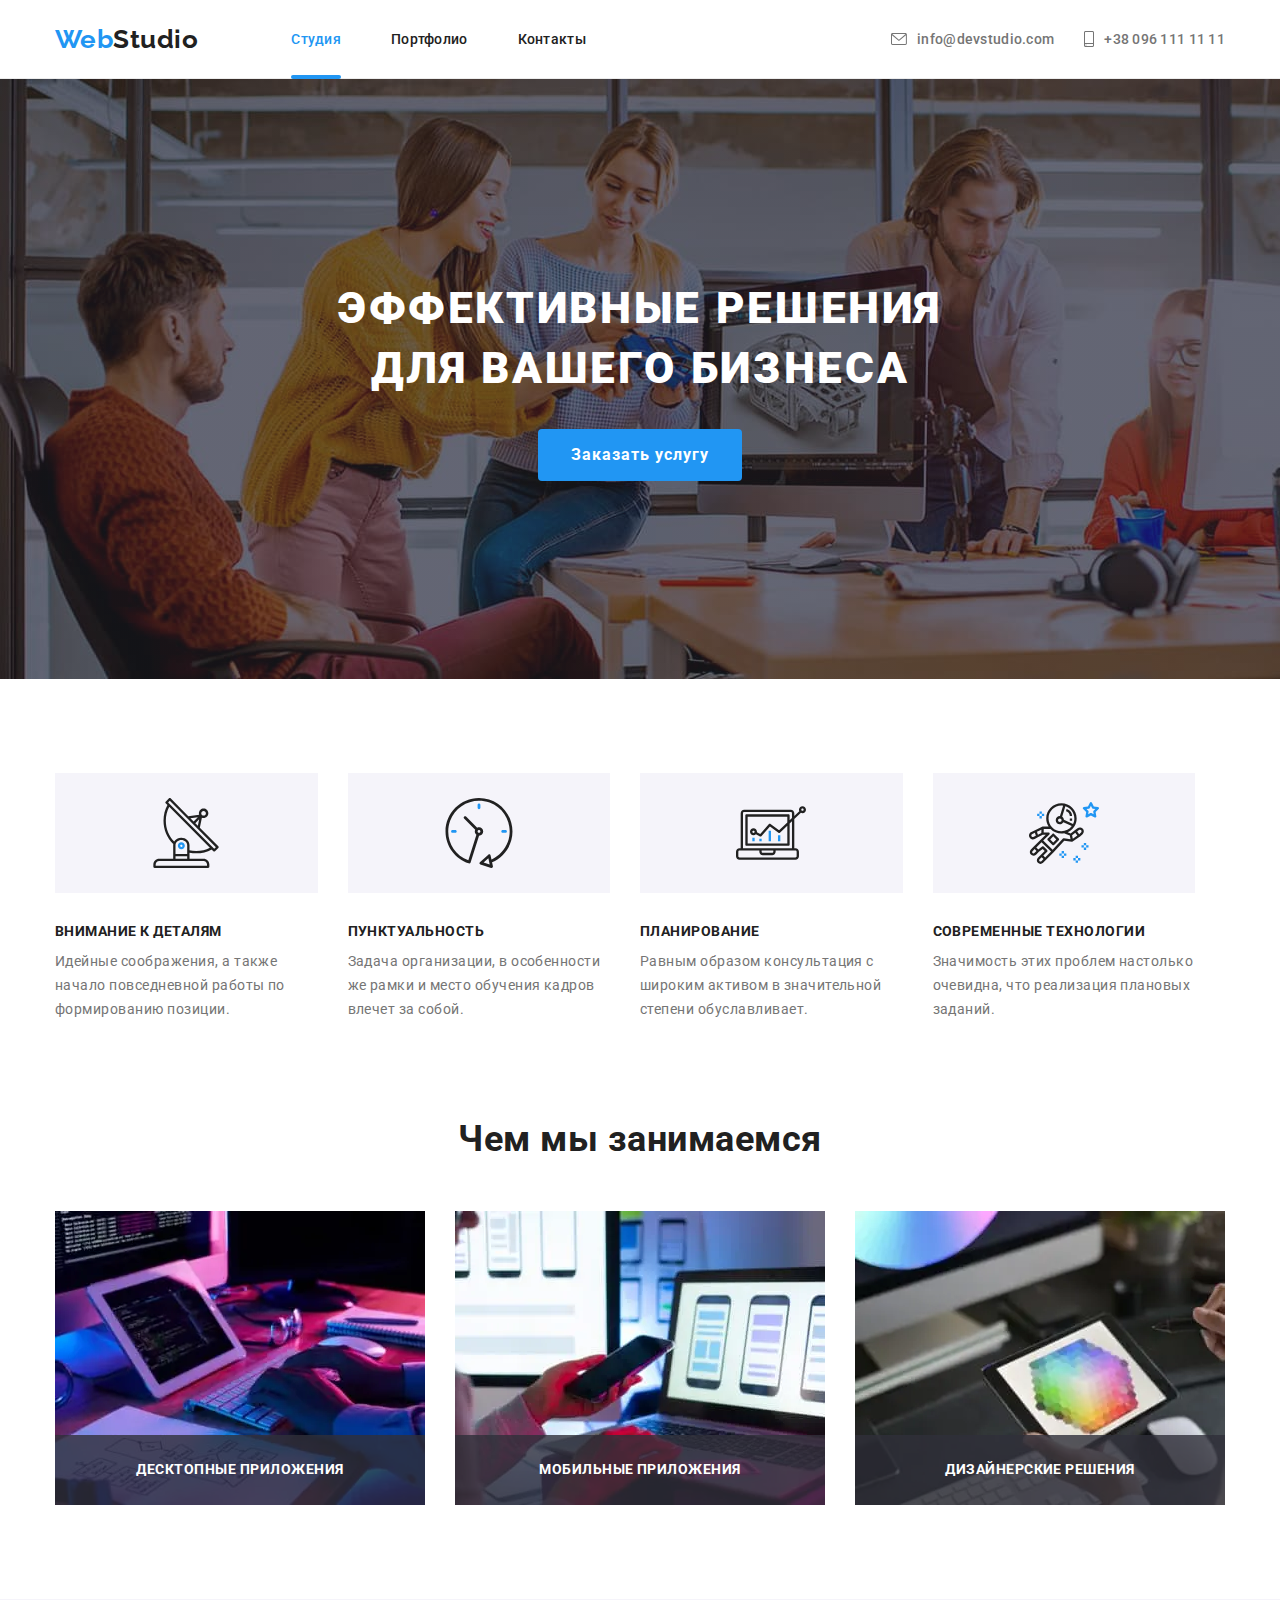
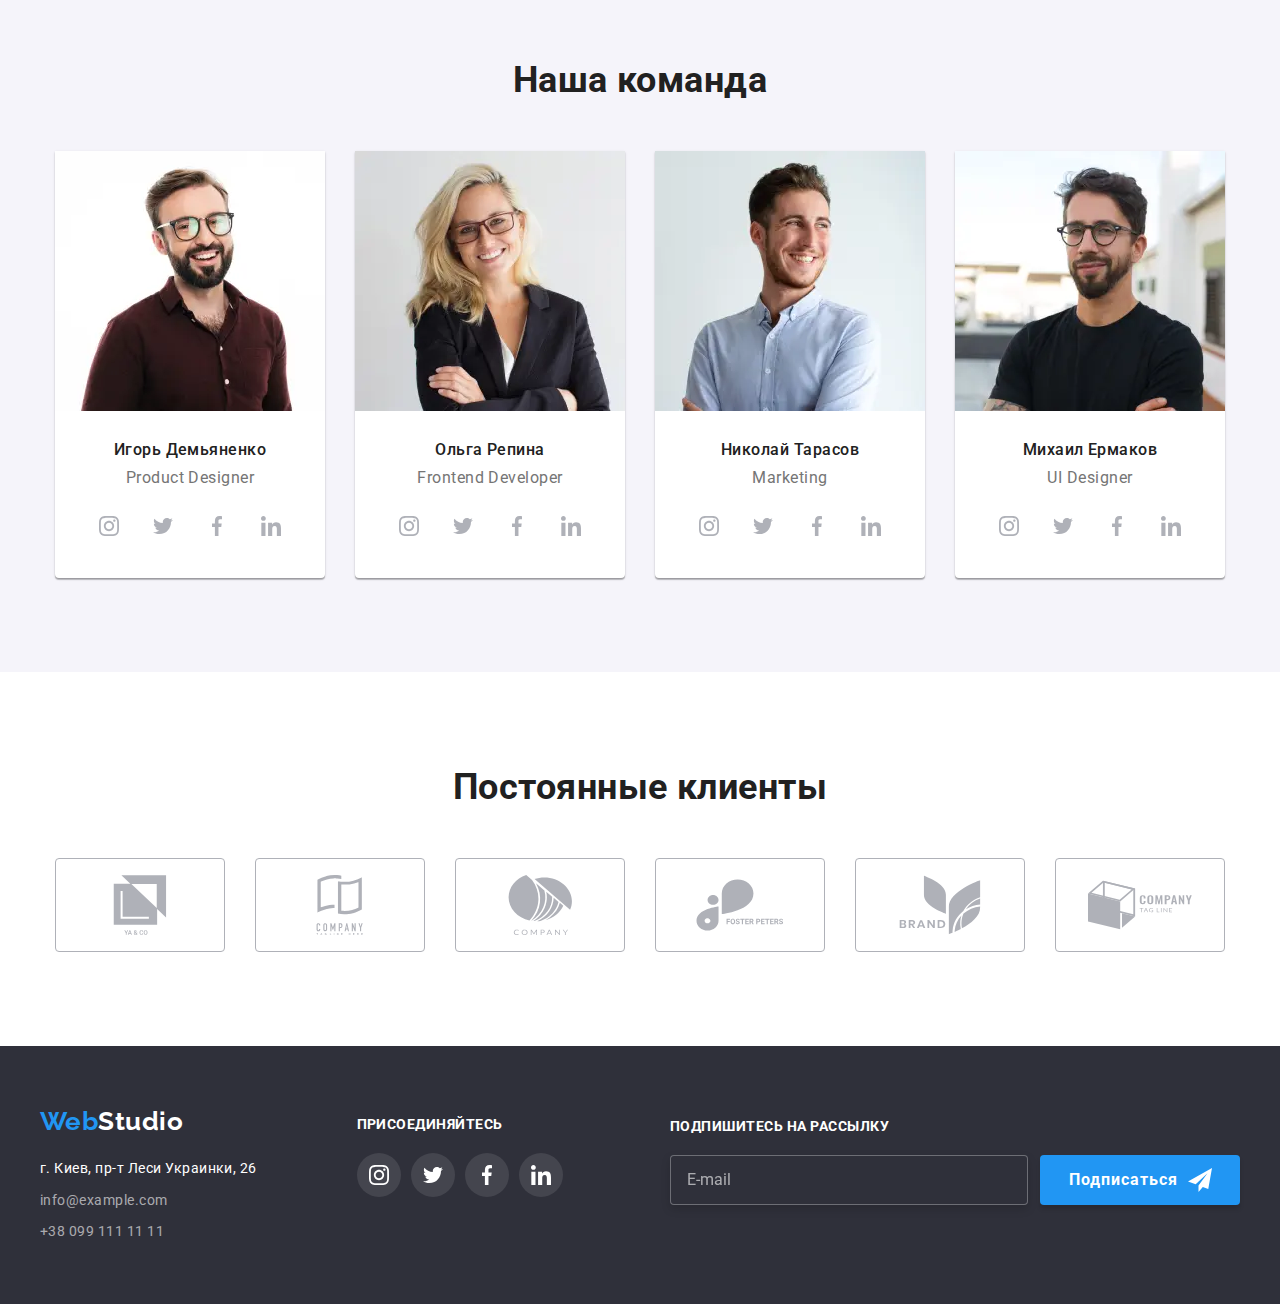
==== commit 0da24f8d: "Header" ====
--- a/index.html
+++ b/index.html
@@ -39,7 +39,7 @@
         <ul class="contacts list nav-contacts">
           <li class="contacts__point">
             <a href="mailto:info@devstudio.com" class="contacts__item">
-              <svg class="contacts__icon" width="16" height="12">
+              <svg class="contacts__icon contacts__icon--mail" width="16" height="12">
                 <use href="./images/sprite.svg#icon-envelope"></use>
               </svg>
               info@devstudio.com</a
@@ -47,7 +47,7 @@
           </li>
           <li class="contacts__point">
             <a href="tel:+380961111111" class="contacts__item">
-              <svg class="contacts__icon" width="10" height="16">
+              <svg class="contacts__icon contacts__icon--phone" width="10" height="16">
                 <use href="./images/sprite.svg#icon-smartphone"></use>
               </svg>
               +38 096 111 11 11</a
--- a/css/main.min.css
+++ b/css/main.min.css
@@ -1,2 +1,2 @@
-:root{--main-text-color: #757575;--title-text-color: #212121;--primary-white-color: #ffffff;--accent-color: #2196f3;--main-icon-color: #afb1b8;--modal-button-hover: #188ce8;--footer-color: #2f303a;--duration: 250ms;--speed: cubic-bezier(0.4, 0, 0.2, 1)}h1,h2,h3,h4,h5,h6,p{margin-top:0;margin-bottom:0}ul,ol{padding-left:0;margin-top:0;margin-bottom:0}img{display:block;max-width:100%;height:auto}body{color:var(--main-text-color);font-family:Roboto, Open Sans, Cabin, sans-serif;letter-spacing:0.03em}.list{list-style-type:none}.section{padding-bottom:60px}@media screen and (min-width: 1200px){.section{padding-top:94px;padding-bottom:94px}}.container{min-width:320px;padding-left:15px;padding-right:15px;margin:0 auto}@media screen and (min-width: 480px){.container{width:480px}}@media screen and (min-width: 768px){.container{width:768px}}@media screen and (min-width: 1200px){.container{width:1200px}}.heading-studio{color:var(--title-text-color);margin-bottom:30px;font-weight:700;font-size:28px;line-height:1.17;text-align:center}@media screen and (min-width: 1200px){.heading-studio{color:var(--title-text-color);margin-bottom:50px;font-weight:700;font-size:36px;text-align:center}}.visually-hidden{position:absolute;width:1px;height:1px;margin:-1px;border:0;padding:0;white-space:nowrap;clip-path:inset(100%);clip:rect(0 0 0 0);overflow:hidden}.logo{font-family:Raleway, sans-serif;font-size:24px;font-weight:700;line-height:1.17;text-decoration:none}.logo__name-one{color:var(--accent-color)}.logo__name-two{color:var(--title-text-color)}.logo-geometry{margin-right:276px;padding-left:0}@media screen and (min-width: 768px){.logo-geometry{margin-right:88px}}@media screen and (min-width: 1200px){.logo{font-size:26px;font-weight:700}.logo-geometry{margin-right:93px}}.header{border-bottom:1px solid #ececec}.header-section{padding-top:16px;padding-bottom:16px}@media screen and (min-width: 768px){.header-section{padding-top:26px;padding-bottom:26px}}@media screen and (min-width: 1200px){.header-section{padding-top:24px;padding-bottom:24px}}.nav{display:none}.contacts{display:none}.hero{min-width:320px;height:400px;background-image:linear-gradient(rgba(47,48,58,0.4), rgba(47,48,58,0.4)),url(../images/hero-phone.jpg);background-color:#c4c4c4;background-size:cover;background-repeat:no-repeat;text-align:center}@media (min-device-pixel-ratio: 2), (min-resolution: 192dpi), (min-resolution: 2dppx){.hero{background-image:linear-gradient(rgba(47,48,58,0.4), rgba(47,48,58,0.4)),url(../images/hero-phone@2x.jpg)}}.hero__title{margin-bottom:30px;font-size:26px;font-weight:900;line-height:1.61;letter-spacing:0.06em;text-transform:uppercase;color:var(--primary-white-color)}.hero__button{padding:10px 32px;border:1px solid transparent;border-radius:4px;color:var(--primary-white-color);background-color:var(--accent-color);font-size:16px;font-weight:700;line-height:1.87;letter-spacing:0.06em;cursor:pointer;transition:color var(--duration) var(--speed),background-color var(--duration) var(--speed)}.hero__button:hover,.hero__button:focus{color:var(--accent-color);background-color:var(--primary-white-color)}@media screen and (min-width: 768px){.hero{background-image:linear-gradient(rgba(47,48,58,0.4), rgba(47,48,58,0.4)),url(../images/hero-tablet.jpg)}}@media screen and (min-width: 768px) and (min-device-pixel-ratio: 2), screen and (min-width: 768px) and (min-resolution: 192dpi), screen and (min-width: 768px) and (min-resolution: 2dppx){.hero{background-image:linear-gradient(rgba(47,48,58,0.4), rgba(47,48,58,0.4)),url(../images/hero-tablet@2x.jpg)}}@media screen and (min-width: 1200px){.hero{height:600px;background-image:linear-gradient(rgba(47,48,58,0.4), rgba(47,48,58,0.4)),url(../images/hero-desktop.jpg)}.hero__title{font-size:44px;font-weight:900;line-height:1.36}}@media screen and (min-width: 1200px) and (min-device-pixel-ratio: 2), screen and (min-width: 1200px) and (min-resolution: 192dpi), screen and (min-width: 1200px) and (min-resolution: 2dppx){.hero{background-image:linear-gradient(rgba(47,48,58,0.4), rgba(47,48,58,0.4)),url(../images/hero-desktop@2x.jpg)}}.hero-geometry{margin-left:auto;margin-right:auto;padding-top:118px;padding-bottom:118px}@media screen and (min-width: 1200px){.hero-geometry{padding-top:200px;padding-bottom:200px}}.backdrop{position:fixed;top:0;left:0;width:100vw;height:100vh;background-color:rgba(0,0,0,0.2);opacity:1;transition:opacity var(--duration) var(--speed)}.backdrop.is-hidden{opacity:0;visibility:hidden;pointer-events:none}.backdrop.is-hidden .modal{transform:scale(0.9) translate(-50%, -50%)}.modal{position:absolute;top:50%;left:50%;transform:scale(1) translate(-50%, -50%);width:528px;height:581px;padding:40px;background-color:var(--primary-white-color);box-shadow:0px 1px 3px rgba(0,0,0,0.12),0px 1px 1px rgba(0,0,0,0.14),0px 2px 1px rgba(0,0,0,0.2);border-radius:4px;transition:transform var(--duration) var(--speed),opacity var(--duration) var(--speed),visibility var(--duration) var(--speed)}.close-button{position:absolute;top:8px;right:8px;display:flex;align-items:center;justify-content:center;width:30px;height:30px;border:1px solid rgba(0,0,0,0.1);border-radius:50%;background-color:transparent;cursor:pointer;padding:9px}.close-button:hover,.close-button:focus{fill:var(--accent-color);transition:fill var(--duration) var(--speed)}.modal-form{display:flex;flex-direction:column}.modal-form-feedback{margin-bottom:12px;font-size:20px;font-weight:700;line-height:1.17;text-align:center;color:var(--title-text-color)}.modal-form-label{position:relative;font-size:12px;font-weight:400;line-height:1.17;letter-spacing:0.01em}.modal-form-input{width:100%;height:40px;margin-top:4px;margin-bottom:10px;padding-left:42px;border:1px solid rgba(33,33,33,0.2);border-radius:4px;cursor:pointer;transition:border var(--duration) var(--speed)}.modal-form-icon{position:absolute;top:29px;left:12px}.modal-form-label:focus-within>.modal-form-icon{fill:var(--accent-color);transition:fill var(--duration) var(--speed)}.modal-form-input:focus-within{border:1px solid var(--accent-color);outline:none;border-radius:4px;transition:border var(--duration) var(--speed)}.modal-form-comment{width:100%;height:120px;padding:12px 16px;resize:none;border:1px solid rgba(33,33,33,0.2);border-radius:4px;margin-top:4px;margin-bottom:20px;cursor:pointer;transition:border var(--duration) var(--speed)}.modal-form-comment::placeholder{font-size:14px;font-weight:400;line-height:1.17;letter-spacing:0.01em}.modal-form-comment:focus-within{border:1px solid var(--accent-color);outline:none;border-radius:4px;transition:border var(--duration) var(--speed)}.checkbox-label{display:flex;align-items:center;justify-content:center;margin-bottom:30px;font-size:14px;font-weight:400;line-height:1.71;cursor:pointer}.checkbox-icon{margin-right:8.38px;width:16px;height:15px;border-radius:2px;border:2px solid var(--title-text-color);transition:border var(--duration) var(--speed)}.checkbox:checked+.checkbox-icon{background-color:var(--accent-color);background-image:url("../images/icon-check.svg");padding:4px 3px 2px 3px;border-color:var(--accent-color);background-repeat:no-repeat;transition:background-color var(--duration) var(--speed),background-image var(--duration) var(--speed),border-color var(--duration) var(--speed)}.modal-form-policy-link{font-size:14px;font-weight:400;line-height:1.71;color:var(--accent-color)}.modal-form-button{display:block;align-self:center;width:200px;height:50px;padding:10px 55px 10px 56px;box-shadow:0px 4px 4px rgba(0,0,0,0.15);border-radius:4px;border:var(--accent-color);font-size:16px;font-weight:400;line-height:1.87;letter-spacing:0.06em;text-align:center;cursor:pointer;color:var(--primary-white-color);background-color:var(--accent-color);transition:border var(--duration) var(--speed),background-color var(--duration) var(--speed),box-shadow var(--duration) var(--speed)}.modal-form-button:hover{border:var(--modal-button-hover);background-color:var(--modal-button-hover);box-shadow:0px 4px 4px rgba(0,0,0,0.15);transition:border var(--duration) var(--speed),background-color var(--duration) var(--speed),box-shadow var(--duration) var(--speed)}.advantages-geometry{padding-top:60px}@media screen and (min-width: 1200px){.advantages-geometry{padding-top:94px;padding-bottom:94px}}.pros{width:100%;margin-left:0;margin-right:0}.pros__list-item:not(:last-child){margin-bottom:30px}.pros__pic{display:flex;align-items:center;justify-content:center;margin-bottom:30px;height:120px;background-color:#f5f4fa}.pros__name{padding-bottom:10px;color:var(--title-text-color);font-size:14px;font-weight:700;line-height:1.17;text-align:center;text-transform:uppercase}.pros__content{font-size:14px;font-weight:400;line-height:1.71}@media screen and (min-width: 320px) and (max-width: 767px){.pros__list-item{width:100%}}@media screen and (min-width: 768px){.pros{display:flex;flex-wrap:wrap;width:100%}.pros__list-item{width:354px;height:251px}.pros__list-item:nth-child(2n+1){margin-right:30px}.pros__list-item:nth-last-child(-n+2){margin-bottom:0}.pros__name{text-align:left}}@media screen and (min-width: 1200px){.pros{width:1170px;height:251px;flex-wrap:nowrap}.pros__list-item{width:calc((100% - 120px) / 4)}.pros__list-item:nth-child(n+1){margin-bottom:0}.pros__list-item:not(:last-child){margin-right:30px}.pros__name{line-height:1.17}}.works{display:none}@media screen and (min-width: 1200px){.works-geometry{display:block;padding-top:0px}.services{display:flex;flex-wrap:wrap}.services__image{position:relative}.services__image:not(:last-child){margin-right:30px}.services__description{position:absolute;display:flex;align-items:center;justify-content:center;width:100%;min-height:70px;left:0;bottom:0;background-color:rgba(47,48,58,0.8)}.services__name{font-size:14px;font-weight:700;line-height:1.17;text-align:center;text-transform:uppercase;color:var(--primary-white-color)}.services-geometry{margin-right:-30px}}.employees{background-color:#f5f4fa;padding-top:60px}.team{width:100%}.team__employee-card{background-color:var(--primary-white-color);box-shadow:0px 1px 3px rgba(0,0,0,0.12),0px 1px 1px rgba(0,0,0,0.14),0px 2px 1px rgba(0,0,0,0.2);border-radius:0px 0px 4px 4px}.team__employee-card:not(:last-child){margin-bottom:30px}.team__employee-info{padding-top:30px;padding-bottom:24px}.team__employee-name{margin-bottom:10px;color:var(--title-text-color);font-size:16px;font-weight:500;line-height:1.17;text-align:center}.team__employee-job{font-size:16px;font-weight:400;line-height:1.17;text-align:center;margin-bottom:16px}@media screen and (min-width: 768px){.team{display:flex;flex-wrap:wrap;width:100%}.team__employee-card{min-width:calc((100% - 30px) / 2)}.team__employee-card:nth-child(2n+1){margin-right:30px}.team__employee-card:nth-last-child(-n+2){margin-bottom:0}}@media screen and (min-width: 1200px){.team__employee-card{min-width:calc((100% - 120px) / 4)}.team__employee-card:not(:last-child){margin-right:30px}.team__employee-card:nth-child(n+1){margin-bottom:0}.team__employee-info{padding-bottom:30px}}.networks{display:flex;align-items:flex-start;justify-content:center;margin-left:0}.networks__item:not(:last-child){margin-right:10px}.networks__link{display:flex;align-items:center;justify-content:center;padding:12px;fill:var(--main-icon-color);border-radius:50%;transition:fill var(--duration) var(--speed),background-color var(--duration) var(--speed)}.networks__link:hover,.networks__link:focus{fill:var(--primary-white-color);background-color:var(--accent-color);transition:fill var(--duration) var(--speed),background-color var(--duration) var(--speed)}.our-clients{padding-top:60px}.clients{display:flex;align-items:center;flex-wrap:wrap}.clients__link{display:flex;align-items:center;justify-content:center;padding:16px 32px;border:1px solid var(--main-icon-color);border-radius:4px;fill:var(--main-icon-color)}.clients__link:hover,.clients__link:focus{fill:var(--accent-color);border:1px solid var(--accent-color);transition:fill var(--duration) var(--speed),border var(--duration) var(--speed)}@media screen and (min-width: 320px) and (max-width: 767px){.clients__item{width:calc((100% - 30px) / 2)}.clients__item:nth-child(odd){margin-right:30px}.clients__item:not(:nth-last-child(-n+2)){margin-bottom:30px}}@media screen and (min-width: 768px){.clients__item{width:calc((100% - 60px) / 3)}.clients__item:not(:nth-child(3n+3)){margin-right:30px}.clients__item:not(:nth-last-child(-n+3)){margin-bottom:30px}}@media screen and (min-width: 1200px){.our-clients{padding-top:94px}.clients__item{width:calc((100% - 150px) / 6)}.clients__item:nth-child(3n+3){margin-right:30px}.clients__item:last-child{margin-right:0}.clients__item:nth-child(n+1){margin-bottom:0px}}.footer{background-color:var(--footer-color)}.footer-container{display:block;margin:0 auto}@media screen and (min-width: 768px){.footer-container{display:flex;flex-wrap:wrap;flex-direction:row;padding:60px 89px 60px 76px;margin:auto}}@media screen and (min-width: 1200px){.footer-container{flex-wrap:nowrap;padding:60px 0}}.footer-contacts{width:100%;text-align:center}.contacts-geometry{padding-top:60px;margin-bottom:60px;margin-left:auto;margin-right:auto}@media screen and (min-width: 768px){.address-networks-container{display:flex;margin-bottom:60px;width:100%}.footer-contacts{width:232px}.contacts-geometry{margin-left:0;margin-right:165px;margin-bottom:0;padding-top:0}}@media screen and (min-width: 1200px){.contacts-geometry{margin-right:70px}.address-networks-container{margin-right:93px;margin-bottom:0}.footer-contacts{text-align:start}}.logo-footer{display:block;margin-bottom:20px}.logo__name-two--white{color:var(--primary-white-color)}.address__google-maps{font-style:normal;font-size:14px;font-weight:400;line-height:1.71;text-decoration:none;color:var(--primary-white-color)}.address__google-maps:hover,.address__google-maps:focus{color:var(--accent-color);transition:color var(--duration) var(--speed)}.address__virtual-link{font-style:normal;font-size:14px;font-weight:400;line-height:1.71;text-decoration:none;color:rgba(255,255,255,0.6)}.address__virtual-link:hover,.address__virtual-link:focus{color:var(--accent-color);transition:color var(--duration) var(--speed)}.address__map{margin-bottom:8px}.address__email{margin-bottom:8px}.join-us{display:block;max-width:206px;height:80px;text-align:center;margin-bottom:60px}.join-us__footer-heading{margin-bottom:20px;align-items:baseline;font-size:14px;font-weight:700;line-height:1.17;text-transform:uppercase;color:var(--primary-white-color)}.footer-networks{margin-left:auto;margin-right:auto}.networks__link-grey{fill:var(--primary-white-color);background:rgba(255,255,255,0.1)}.networks__link-grey:hover,.networks__link-grey:focus{background-color:var(--accent-color)}@media screen and (min-width: 768px){.footer-networks{margin-bottom:0;padding-top:10px}.join-us{height:auto}}@media screen and (min-width: 1200px){.join-us{text-align:start}.footer-network{padding-top:12px}}.footer-form-geometry{padding-bottom:60px}.contact-form__feedback{margin-bottom:20px;font-size:14px;font-weight:700;line-height:1.17;text-transform:uppercase;text-align:center;color:var(--primary-white-color)}.form-field{display:block;margin-right:auto;margin-left:auto}.form-field__label{display:flex;align-items:center;justify-content:center}.form-field__input{min-width:290px;height:50px;margin-bottom:20px;padding-left:16px;border:1px solid rgba(255,255,255,0.3);filter:drop-shadow(0px 4px 4px rgba(0,0,0,0.15));border-radius:4px;background-color:var(--footer-color);color:var(--primary-white-color)}.form-field__input::placeholder{font-size:16px;font-weight:400;line-height:1.25;align-items:center;color:rgba(255,255,255,0.6)}.form-field__button{display:block;margin-left:auto;margin-right:auto;position:relative;width:200px;height:50px;padding:10px 62px 10px 29px;font-size:16px;font-weight:700;line-height:1.87;letter-spacing:0.06em;color:var(--primary-white-color);box-shadow:0px 4px 4px rgba(0,0,0,0.15);border:var(--accent-color);border-radius:4px;background-color:var(--accent-color)}.form-field__icon{position:absolute;top:50%;left:75%;transform:translate(-50%, -50%);margin-right:13px;margin-left:10px}@media screen and (min-width: 320px) and (max-width: 767px){.form-field__input{width:100%}}@media screen and (min-width: 768px){.footer-form-geometry{padding-bottom:0;min-width:450px;margin-left:auto;margin-right:auto}.form-field__input{width:100%}}@media screen and (min-width: 1200px){.footer-form-geometry{margin-left:0;margin-right:0;padding-top:12px}.footer-form{align-items:center;min-width:570px}.contact-form__feedback{text-align:start}.form-field{display:flex;align-items:center;justify-content:center}.form-field__label{margin-right:12px}.form-field__input{margin-bottom:0;width:358px}}.buttons{display:flex;align-items:flex-start;justify-content:center}.buttons__content:not(:last-child):not(:last-child){padding-right:8px}.buttons__portfolio-button{padding:6px 22px;border-radius:4px;border:1px solid transparent;font-size:16px;font-weight:500;line-height:1.62;text-align:center;cursor:pointer;color:var(--title-text-color);background-color:#f5f4fa}.buttons__portfolio-button:hover,.buttons__portfolio-button:focus{color:var(--primary-white-color);background-color:var(--accent-color);box-shadow:0px 3px 1px rgba(0,0,0,0.1),0px 1px 2px rgba(0,0,0,0.08),0px 2px 2px rgba(0,0,0,0.12);transition:color var(--duration) var(--speed),background-color var(--duration) var(--speed),box-shadow var(--duration) var(--speed)}.buttons__portfolio-button--current{color:var(--primary-white-color);background-color:var(--accent-color)}.buttons-geometry{margin-bottom:50px;padding-right:-8px}.products{display:flex;flex-wrap:wrap}.products__item{flex-basis:calc((100% - 60px) / 3);background-color:var(--primary-white-color)}.products__item:not(:nth-last-child(-n+3)){margin-bottom:30px}.products__item:not(:nth-child(3n+3)){margin-right:30px}.products__item:hover{box-shadow:0px 1px 1px rgba(0,0,0,0.12),0px 4px 4px rgba(0,0,0,0.06),1px 4px 6px rgba(0,0,0,0.16);cursor:pointer}.products__content{position:relative;height:100%;width:100%;overflow:hidden}.products__overlay{position:absolute;top:0;left:0;transform:translateY(100%);opacity:0;padding:63px 24px;font-size:18px;font-weight:400;line-height:1.56;color:var(--primary-white-color);background-color:rgba(33,150,243,0.9);transition:transform var(--duration) var(--speed),opacity var(--duration) var(--speed)}.products__link:hover .products__overlay,.products__link:focus .products__overlay{transform:translateY(0%);transition:transform var(--duration) var(--speed),opacity var(--duration) var(--speed);opacity:1}.products__link{display:block;text-decoration:none;color:inherit}.products__description{padding:20px 24px;border-right:1px solid #eeeeee;border-bottom:1px solid #eeeeee;border-left:1px solid #eeeeee}.products__name{color:var(--title-text-color);margin-bottom:4px;font-size:18px;font-weight:700;line-height:2;letter-spacing:0.06em}.products__example{font-size:16px;font-weight:400;line-height:1.87}
+:root{--main-text-color: #757575;--title-text-color: #212121;--primary-white-color: #ffffff;--accent-color: #2196f3;--main-icon-color: #afb1b8;--modal-button-hover: #188ce8;--footer-color: #2f303a;--duration: 250ms;--speed: cubic-bezier(0.4, 0, 0.2, 1)}h1,h2,h3,h4,h5,h6,p{margin-top:0;margin-bottom:0}ul,ol{padding-left:0;margin-top:0;margin-bottom:0}img{display:block;max-width:100%;height:auto}body{color:var(--main-text-color);font-family:Roboto, Open Sans, Cabin, sans-serif;letter-spacing:0.03em}.list{list-style-type:none}.section{padding-bottom:60px}@media screen and (min-width: 1200px){.section{padding-top:94px;padding-bottom:94px}}.container{min-width:320px;padding-left:15px;padding-right:15px;margin:0 auto}@media screen and (min-width: 480px){.container{width:480px}}@media screen and (min-width: 768px){.container{width:768px}}@media screen and (min-width: 1200px){.container{width:1200px}}.heading-studio{color:var(--title-text-color);margin-bottom:30px;font-weight:700;font-size:28px;line-height:1.17;text-align:center}@media screen and (min-width: 1200px){.heading-studio{color:var(--title-text-color);margin-bottom:50px;font-weight:700;font-size:36px;text-align:center}}.visually-hidden{position:absolute;width:1px;height:1px;margin:-1px;border:0;padding:0;white-space:nowrap;clip-path:inset(100%);clip:rect(0 0 0 0);overflow:hidden}.logo{font-family:Raleway, sans-serif;font-size:24px;font-weight:700;line-height:1.17;text-decoration:none}.logo__name-one{color:var(--accent-color)}.logo__name-two{color:var(--title-text-color)}.logo-geometry{margin-right:276px;padding-left:0}@media screen and (min-width: 768px){.logo-geometry{margin-right:88px}}@media screen and (min-width: 1200px){.logo{font-size:26px;font-weight:700}.logo-geometry{margin-right:93px}}.header{border-bottom:1px solid #ececec}.header-section{padding-top:16px;padding-bottom:16px}@media screen and (min-width: 768px){.header-section{padding-top:26px;padding-bottom:26px}.header-container{display:flex;align-items:center}}@media screen and (min-width: 1200px){.header-section{padding-top:24px;padding-bottom:24px}}.nav{display:none}@media screen and (min-width: 768px){.nav{display:flex}.nav-list{display:flex;align-items:center;justify-content:flex-start}.nav-list__point:not(:last-child){margin-right:50px}.nav-list__item{position:relative;font-size:14px;font-weight:500;line-height:1.17;letter-spacing:0.02em;text-decoration:none;color:var(--title-text-color)}.nav-list__item:hover,.nav-list__item:focus{color:var(--accent-color);transition:color var(--duration) var(--speed)}.nav-list__item--current{position:relative;color:var(--accent-color)}.nav-list__item--current::after{content:"";display:block;position:absolute;top:50px;width:100%;height:4px;border-radius:2px;background-color:var(--accent-color);cursor:pointer}}@media screen and (min-width: 1200px){.nav-list__item--current::after{top:44px}}.contacts{display:none}@media screen and (min-width: 768px){.contacts{display:block;margin-left:auto}.contacts__point{display:flex;align-items:center;justify-content:flex-start}.contacts__point:not(:last-child){margin-bottom:10px}.contacts__item{display:flex;align-items:center;justify-content:flex-start;color:var(--main-text-color);font-size:12px;font-weight:500;line-height:1.17;letter-spacing:0.02em;text-decoration:none}.contacts__item:hover,.contacts__item:focus{color:var(--accent-color);fill:var(--accent-color);transition:color var(--duration) var(--speed),fill var(--duration) var(--speed)}.contacts__icon{margin-right:10px;fill:currentColor;transition:fill var(--duration) var(--speed)}.contacts__icon--mail{width:14px;height:10px}.contacts__icon--phone{width:10px;height:14px}}@media screen and (min-width: 1200px){.contacts{display:flex;align-items:center}.contacts__point:not(:last-child){margin-bottom:0;margin-right:30px}.contacts__item{font-size:14px;font-weight:500;line-height:1.17}.contacts__icon--mail{width:16px;height:12px}.contacts__icon--phone{width:10px;height:16px}}.hero{min-width:320px;height:400px;background-image:linear-gradient(rgba(47,48,58,0.4), rgba(47,48,58,0.4)),url(../images/hero-phone.jpg);background-color:#c4c4c4;background-size:cover;background-repeat:no-repeat;text-align:center}@media (min-device-pixel-ratio: 2), (min-resolution: 192dpi), (min-resolution: 2dppx){.hero{background-image:linear-gradient(rgba(47,48,58,0.4), rgba(47,48,58,0.4)),url(../images/hero-phone@2x.jpg)}}.hero__title{margin-bottom:30px;font-size:26px;font-weight:900;line-height:1.61;letter-spacing:0.06em;text-transform:uppercase;color:var(--primary-white-color)}.hero__button{padding:10px 32px;border:1px solid transparent;border-radius:4px;color:var(--primary-white-color);background-color:var(--accent-color);font-size:16px;font-weight:700;line-height:1.87;letter-spacing:0.06em;cursor:pointer;transition:color var(--duration) var(--speed),background-color var(--duration) var(--speed)}.hero__button:hover,.hero__button:focus{color:var(--accent-color);background-color:var(--primary-white-color)}@media screen and (min-width: 768px){.hero{background-image:linear-gradient(rgba(47,48,58,0.4), rgba(47,48,58,0.4)),url(../images/hero-tablet.jpg)}}@media screen and (min-width: 768px) and (min-device-pixel-ratio: 2), screen and (min-width: 768px) and (min-resolution: 192dpi), screen and (min-width: 768px) and (min-resolution: 2dppx){.hero{background-image:linear-gradient(rgba(47,48,58,0.4), rgba(47,48,58,0.4)),url(../images/hero-tablet@2x.jpg)}}@media screen and (min-width: 1200px){.hero{height:600px;background-image:linear-gradient(rgba(47,48,58,0.4), rgba(47,48,58,0.4)),url(../images/hero-desktop.jpg)}.hero__title{font-size:44px;font-weight:900;line-height:1.36}}@media screen and (min-width: 1200px) and (min-device-pixel-ratio: 2), screen and (min-width: 1200px) and (min-resolution: 192dpi), screen and (min-width: 1200px) and (min-resolution: 2dppx){.hero{background-image:linear-gradient(rgba(47,48,58,0.4), rgba(47,48,58,0.4)),url(../images/hero-desktop@2x.jpg)}}.hero-geometry{margin-left:auto;margin-right:auto;padding-top:118px;padding-bottom:118px}@media screen and (min-width: 1200px){.hero-geometry{padding-top:200px;padding-bottom:200px}}.backdrop{position:fixed;top:0;left:0;width:100vw;height:100vh;background-color:rgba(0,0,0,0.2);opacity:1;transition:opacity var(--duration) var(--speed)}.backdrop.is-hidden{opacity:0;visibility:hidden;pointer-events:none}.backdrop.is-hidden .modal{transform:scale(0.9) translate(-50%, -50%)}.modal{position:absolute;top:50%;left:50%;transform:scale(1) translate(-50%, -50%);width:528px;height:581px;padding:40px;background-color:var(--primary-white-color);box-shadow:0px 1px 3px rgba(0,0,0,0.12),0px 1px 1px rgba(0,0,0,0.14),0px 2px 1px rgba(0,0,0,0.2);border-radius:4px;transition:transform var(--duration) var(--speed),opacity var(--duration) var(--speed),visibility var(--duration) var(--speed)}.close-button{position:absolute;top:8px;right:8px;display:flex;align-items:center;justify-content:center;width:30px;height:30px;border:1px solid rgba(0,0,0,0.1);border-radius:50%;background-color:transparent;cursor:pointer;padding:9px}.close-button:hover,.close-button:focus{fill:var(--accent-color);transition:fill var(--duration) var(--speed)}.modal-form{display:flex;flex-direction:column}.modal-form-feedback{margin-bottom:12px;font-size:20px;font-weight:700;line-height:1.17;text-align:center;color:var(--title-text-color)}.modal-form-label{position:relative;font-size:12px;font-weight:400;line-height:1.17;letter-spacing:0.01em}.modal-form-input{width:100%;height:40px;margin-top:4px;margin-bottom:10px;padding-left:42px;border:1px solid rgba(33,33,33,0.2);border-radius:4px;cursor:pointer;transition:border var(--duration) var(--speed)}.modal-form-icon{position:absolute;top:29px;left:12px}.modal-form-label:focus-within>.modal-form-icon{fill:var(--accent-color);transition:fill var(--duration) var(--speed)}.modal-form-input:focus-within{border:1px solid var(--accent-color);outline:none;border-radius:4px;transition:border var(--duration) var(--speed)}.modal-form-comment{width:100%;height:120px;padding:12px 16px;resize:none;border:1px solid rgba(33,33,33,0.2);border-radius:4px;margin-top:4px;margin-bottom:20px;cursor:pointer;transition:border var(--duration) var(--speed)}.modal-form-comment::placeholder{font-size:14px;font-weight:400;line-height:1.17;letter-spacing:0.01em}.modal-form-comment:focus-within{border:1px solid var(--accent-color);outline:none;border-radius:4px;transition:border var(--duration) var(--speed)}.checkbox-label{display:flex;align-items:center;justify-content:center;margin-bottom:30px;font-size:14px;font-weight:400;line-height:1.71;cursor:pointer}.checkbox-icon{margin-right:8.38px;width:16px;height:15px;border-radius:2px;border:2px solid var(--title-text-color);transition:border var(--duration) var(--speed)}.checkbox:checked+.checkbox-icon{background-color:var(--accent-color);background-image:url("../images/icon-check.svg");padding:4px 3px 2px 3px;border-color:var(--accent-color);background-repeat:no-repeat;transition:background-color var(--duration) var(--speed),background-image var(--duration) var(--speed),border-color var(--duration) var(--speed)}.modal-form-policy-link{font-size:14px;font-weight:400;line-height:1.71;color:var(--accent-color)}.modal-form-button{display:block;align-self:center;width:200px;height:50px;padding:10px 55px 10px 56px;box-shadow:0px 4px 4px rgba(0,0,0,0.15);border-radius:4px;border:var(--accent-color);font-size:16px;font-weight:400;line-height:1.87;letter-spacing:0.06em;text-align:center;cursor:pointer;color:var(--primary-white-color);background-color:var(--accent-color);transition:border var(--duration) var(--speed),background-color var(--duration) var(--speed),box-shadow var(--duration) var(--speed)}.modal-form-button:hover{border:var(--modal-button-hover);background-color:var(--modal-button-hover);box-shadow:0px 4px 4px rgba(0,0,0,0.15);transition:border var(--duration) var(--speed),background-color var(--duration) var(--speed),box-shadow var(--duration) var(--speed)}.advantages-geometry{padding-top:60px}@media screen and (min-width: 1200px){.advantages-geometry{padding-top:94px;padding-bottom:94px}}.pros{width:100%;margin-left:0;margin-right:0}.pros__list-item:not(:last-child){margin-bottom:30px}.pros__pic{display:flex;align-items:center;justify-content:center;margin-bottom:30px;height:120px;background-color:#f5f4fa}.pros__name{padding-bottom:10px;color:var(--title-text-color);font-size:14px;font-weight:700;line-height:1.17;text-align:center;text-transform:uppercase}.pros__content{font-size:14px;font-weight:400;line-height:1.71}@media screen and (min-width: 320px) and (max-width: 767px){.pros__list-item{width:100%}}@media screen and (min-width: 768px){.pros{display:flex;flex-wrap:wrap;width:100%}.pros__list-item{width:354px;height:251px}.pros__list-item:nth-child(2n+1){margin-right:30px}.pros__list-item:nth-last-child(-n+2){margin-bottom:0}.pros__name{text-align:left}}@media screen and (min-width: 1200px){.pros{width:1170px;height:251px;flex-wrap:nowrap}.pros__list-item{width:calc((100% - 120px) / 4)}.pros__list-item:nth-child(n+1){margin-bottom:0}.pros__list-item:not(:last-child){margin-right:30px}.pros__name{line-height:1.17}}.works{display:none}@media screen and (min-width: 1200px){.works-geometry{display:block;padding-top:0px}.services{display:flex;flex-wrap:wrap}.services__image{position:relative}.services__image:not(:last-child){margin-right:30px}.services__description{position:absolute;display:flex;align-items:center;justify-content:center;width:100%;min-height:70px;left:0;bottom:0;background-color:rgba(47,48,58,0.8)}.services__name{font-size:14px;font-weight:700;line-height:1.17;text-align:center;text-transform:uppercase;color:var(--primary-white-color)}.services-geometry{margin-right:-30px}}.employees{background-color:#f5f4fa;padding-top:60px}.team{width:100%}.team__employee-card{background-color:var(--primary-white-color);box-shadow:0px 1px 3px rgba(0,0,0,0.12),0px 1px 1px rgba(0,0,0,0.14),0px 2px 1px rgba(0,0,0,0.2);border-radius:0px 0px 4px 4px}.team__employee-card:not(:last-child){margin-bottom:30px}.team__employee-info{padding-top:30px;padding-bottom:24px}.team__employee-name{margin-bottom:10px;color:var(--title-text-color);font-size:16px;font-weight:500;line-height:1.17;text-align:center}.team__employee-job{font-size:16px;font-weight:400;line-height:1.17;text-align:center;margin-bottom:16px}@media screen and (min-width: 768px){.team{display:flex;flex-wrap:wrap;width:100%}.team__employee-card{min-width:calc((100% - 30px) / 2)}.team__employee-card:nth-child(2n+1){margin-right:30px}.team__employee-card:nth-last-child(-n+2){margin-bottom:0}}@media screen and (min-width: 1200px){.team__employee-card{min-width:calc((100% - 120px) / 4)}.team__employee-card:not(:last-child){margin-right:30px}.team__employee-card:nth-child(n+1){margin-bottom:0}.team__employee-info{padding-bottom:30px}}.networks{display:flex;align-items:flex-start;justify-content:center;margin-left:0}.networks__item:not(:last-child){margin-right:10px}.networks__link{display:flex;align-items:center;justify-content:center;padding:12px;fill:var(--main-icon-color);border-radius:50%;transition:fill var(--duration) var(--speed),background-color var(--duration) var(--speed)}.networks__link:hover,.networks__link:focus{fill:var(--primary-white-color);background-color:var(--accent-color);transition:fill var(--duration) var(--speed),background-color var(--duration) var(--speed)}.our-clients{padding-top:60px}.clients{display:flex;align-items:center;flex-wrap:wrap}.clients__link{display:flex;align-items:center;justify-content:center;padding:16px 32px;border:1px solid var(--main-icon-color);border-radius:4px;fill:var(--main-icon-color)}.clients__link:hover,.clients__link:focus{fill:var(--accent-color);border:1px solid var(--accent-color);transition:fill var(--duration) var(--speed),border var(--duration) var(--speed)}@media screen and (min-width: 320px) and (max-width: 767px){.clients__item{width:calc((100% - 30px) / 2)}.clients__item:nth-child(odd){margin-right:30px}.clients__item:not(:nth-last-child(-n+2)){margin-bottom:30px}}@media screen and (min-width: 768px){.clients__item{width:calc((100% - 60px) / 3)}.clients__item:not(:nth-child(3n+3)){margin-right:30px}.clients__item:not(:nth-last-child(-n+3)){margin-bottom:30px}}@media screen and (min-width: 1200px){.our-clients{padding-top:94px}.clients__item{width:calc((100% - 150px) / 6)}.clients__item:nth-child(3n+3){margin-right:30px}.clients__item:last-child{margin-right:0}.clients__item:nth-child(n+1){margin-bottom:0px}}.footer{background-color:var(--footer-color)}.footer-container{display:block;margin:0 auto}@media screen and (min-width: 768px){.footer-container{display:flex;flex-wrap:wrap;flex-direction:row;padding:60px 89px 60px 76px;margin:auto}}@media screen and (min-width: 1200px){.footer-container{flex-wrap:nowrap;padding:60px 0}}.footer-contacts{width:100%;text-align:center}.contacts-geometry{padding-top:60px;margin-bottom:60px;margin-left:auto;margin-right:auto}@media screen and (min-width: 768px){.address-networks-container{display:flex;margin-bottom:60px;width:100%}.footer-contacts{width:232px}.contacts-geometry{margin-left:0;margin-right:165px;margin-bottom:0;padding-top:0}}@media screen and (min-width: 1200px){.contacts-geometry{margin-right:70px}.address-networks-container{margin-right:93px;margin-bottom:0}.footer-contacts{text-align:start}}.logo-footer{display:block;margin-bottom:20px}.logo__name-two--white{color:var(--primary-white-color)}.address__google-maps{font-style:normal;font-size:14px;font-weight:400;line-height:1.71;text-decoration:none;color:var(--primary-white-color)}.address__google-maps:hover,.address__google-maps:focus{color:var(--accent-color);transition:color var(--duration) var(--speed)}.address__virtual-link{font-style:normal;font-size:14px;font-weight:400;line-height:1.71;text-decoration:none;color:rgba(255,255,255,0.6)}.address__virtual-link:hover,.address__virtual-link:focus{color:var(--accent-color);transition:color var(--duration) var(--speed)}.address__map{margin-bottom:8px}.address__email{margin-bottom:8px}.join-us{display:block;max-width:206px;height:80px;text-align:center;margin-bottom:60px}.join-us__footer-heading{margin-bottom:20px;align-items:baseline;font-size:14px;font-weight:700;line-height:1.17;text-transform:uppercase;color:var(--primary-white-color)}.footer-networks{margin-left:auto;margin-right:auto}.networks__link-grey{fill:var(--primary-white-color);background:rgba(255,255,255,0.1)}.networks__link-grey:hover,.networks__link-grey:focus{background-color:var(--accent-color)}@media screen and (min-width: 768px){.footer-networks{margin-bottom:0;padding-top:10px}.join-us{height:auto}}@media screen and (min-width: 1200px){.join-us{text-align:start}.footer-network{padding-top:12px}}.footer-form-geometry{padding-bottom:60px}.contact-form__feedback{margin-bottom:20px;font-size:14px;font-weight:700;line-height:1.17;text-transform:uppercase;text-align:center;color:var(--primary-white-color)}.form-field{display:block;margin-right:auto;margin-left:auto}.form-field__label{display:flex;align-items:center;justify-content:center}.form-field__input{min-width:290px;height:50px;margin-bottom:20px;padding-left:16px;border:1px solid rgba(255,255,255,0.3);filter:drop-shadow(0px 4px 4px rgba(0,0,0,0.15));border-radius:4px;background-color:var(--footer-color);color:var(--primary-white-color)}.form-field__input::placeholder{font-size:16px;font-weight:400;line-height:1.25;align-items:center;color:rgba(255,255,255,0.6)}.form-field__button{display:block;margin-left:auto;margin-right:auto;position:relative;width:200px;height:50px;padding:10px 62px 10px 29px;font-size:16px;font-weight:700;line-height:1.87;letter-spacing:0.06em;color:var(--primary-white-color);box-shadow:0px 4px 4px rgba(0,0,0,0.15);border:var(--accent-color);border-radius:4px;background-color:var(--accent-color)}.form-field__icon{position:absolute;top:50%;left:75%;transform:translate(-50%, -50%);margin-right:13px;margin-left:10px}@media screen and (min-width: 768px){.footer-form-geometry{padding-bottom:0;min-width:450px;margin-left:auto;margin-right:auto}.form-field__input{width:100%}}@media screen and (min-width: 1200px){.footer-form-geometry{margin-left:0;margin-right:0;padding-top:12px}.footer-form{align-items:center;min-width:570px}.contact-form__feedback{text-align:start}.form-field{display:flex;align-items:center;justify-content:center}.form-field__label{margin-right:12px}.form-field__input{margin-bottom:0;width:358px}}.buttons{display:flex;align-items:flex-start;justify-content:center}.buttons__content:not(:last-child):not(:last-child){padding-right:8px}.buttons__portfolio-button{padding:6px 22px;border-radius:4px;border:1px solid transparent;font-size:16px;font-weight:500;line-height:1.62;text-align:center;cursor:pointer;color:var(--title-text-color);background-color:#f5f4fa}.buttons__portfolio-button:hover,.buttons__portfolio-button:focus{color:var(--primary-white-color);background-color:var(--accent-color);box-shadow:0px 3px 1px rgba(0,0,0,0.1),0px 1px 2px rgba(0,0,0,0.08),0px 2px 2px rgba(0,0,0,0.12);transition:color var(--duration) var(--speed),background-color var(--duration) var(--speed),box-shadow var(--duration) var(--speed)}.buttons__portfolio-button--current{color:var(--primary-white-color);background-color:var(--accent-color)}.buttons-geometry{margin-bottom:50px;padding-right:-8px}.products{display:flex;flex-wrap:wrap}.products__item{flex-basis:calc((100% - 60px) / 3);background-color:var(--primary-white-color)}.products__item:not(:nth-last-child(-n+3)){margin-bottom:30px}.products__item:not(:nth-child(3n+3)){margin-right:30px}.products__item:hover{box-shadow:0px 1px 1px rgba(0,0,0,0.12),0px 4px 4px rgba(0,0,0,0.06),1px 4px 6px rgba(0,0,0,0.16);cursor:pointer}.products__content{position:relative;height:100%;width:100%;overflow:hidden}.products__overlay{position:absolute;top:0;left:0;transform:translateY(100%);opacity:0;padding:63px 24px;font-size:18px;font-weight:400;line-height:1.56;color:var(--primary-white-color);background-color:rgba(33,150,243,0.9);transition:transform var(--duration) var(--speed),opacity var(--duration) var(--speed)}.products__link:hover .products__overlay,.products__link:focus .products__overlay{transform:translateY(0%);transition:transform var(--duration) var(--speed),opacity var(--duration) var(--speed);opacity:1}.products__link{display:block;text-decoration:none;color:inherit}.products__description{padding:20px 24px;border-right:1px solid #eeeeee;border-bottom:1px solid #eeeeee;border-left:1px solid #eeeeee}.products__name{color:var(--title-text-color);margin-bottom:4px;font-size:18px;font-weight:700;line-height:2;letter-spacing:0.06em}.products__example{font-size:16px;font-weight:400;line-height:1.87}
 /*# sourceMappingURL=main.min.css.map */